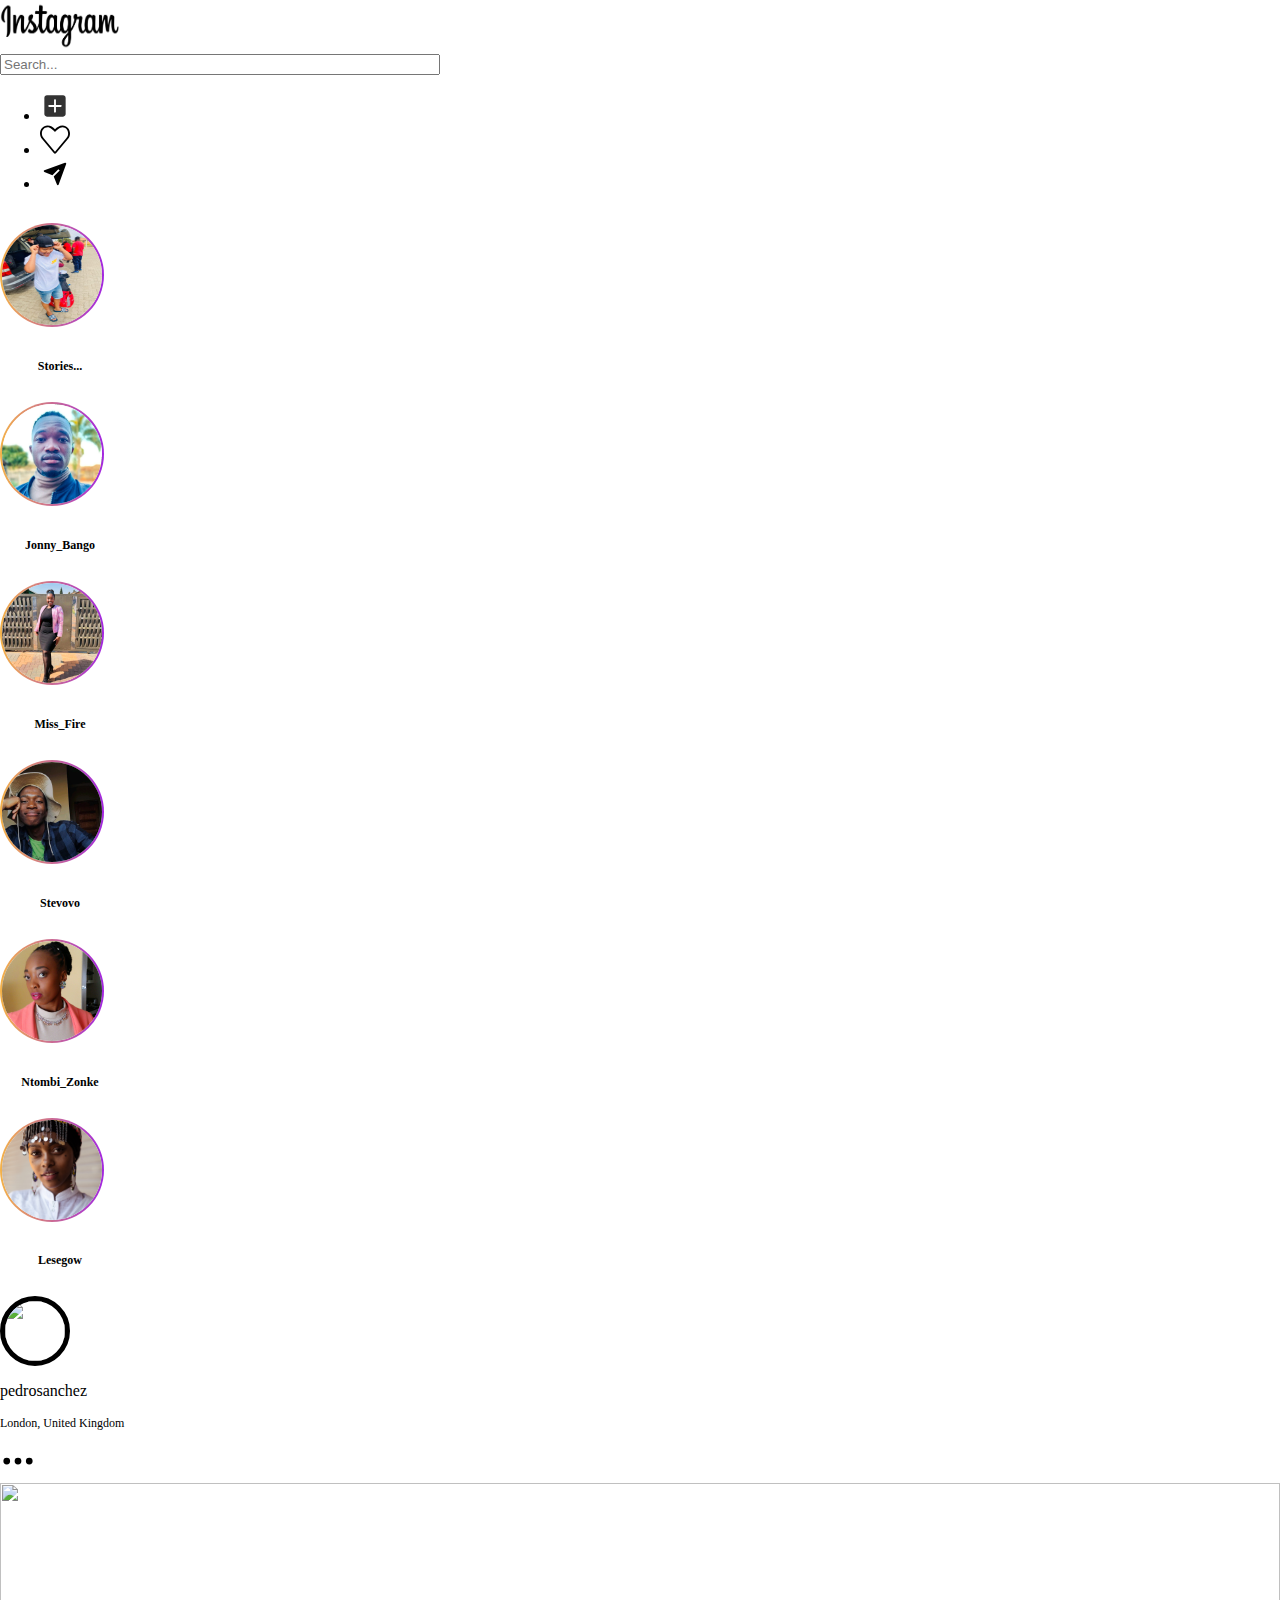
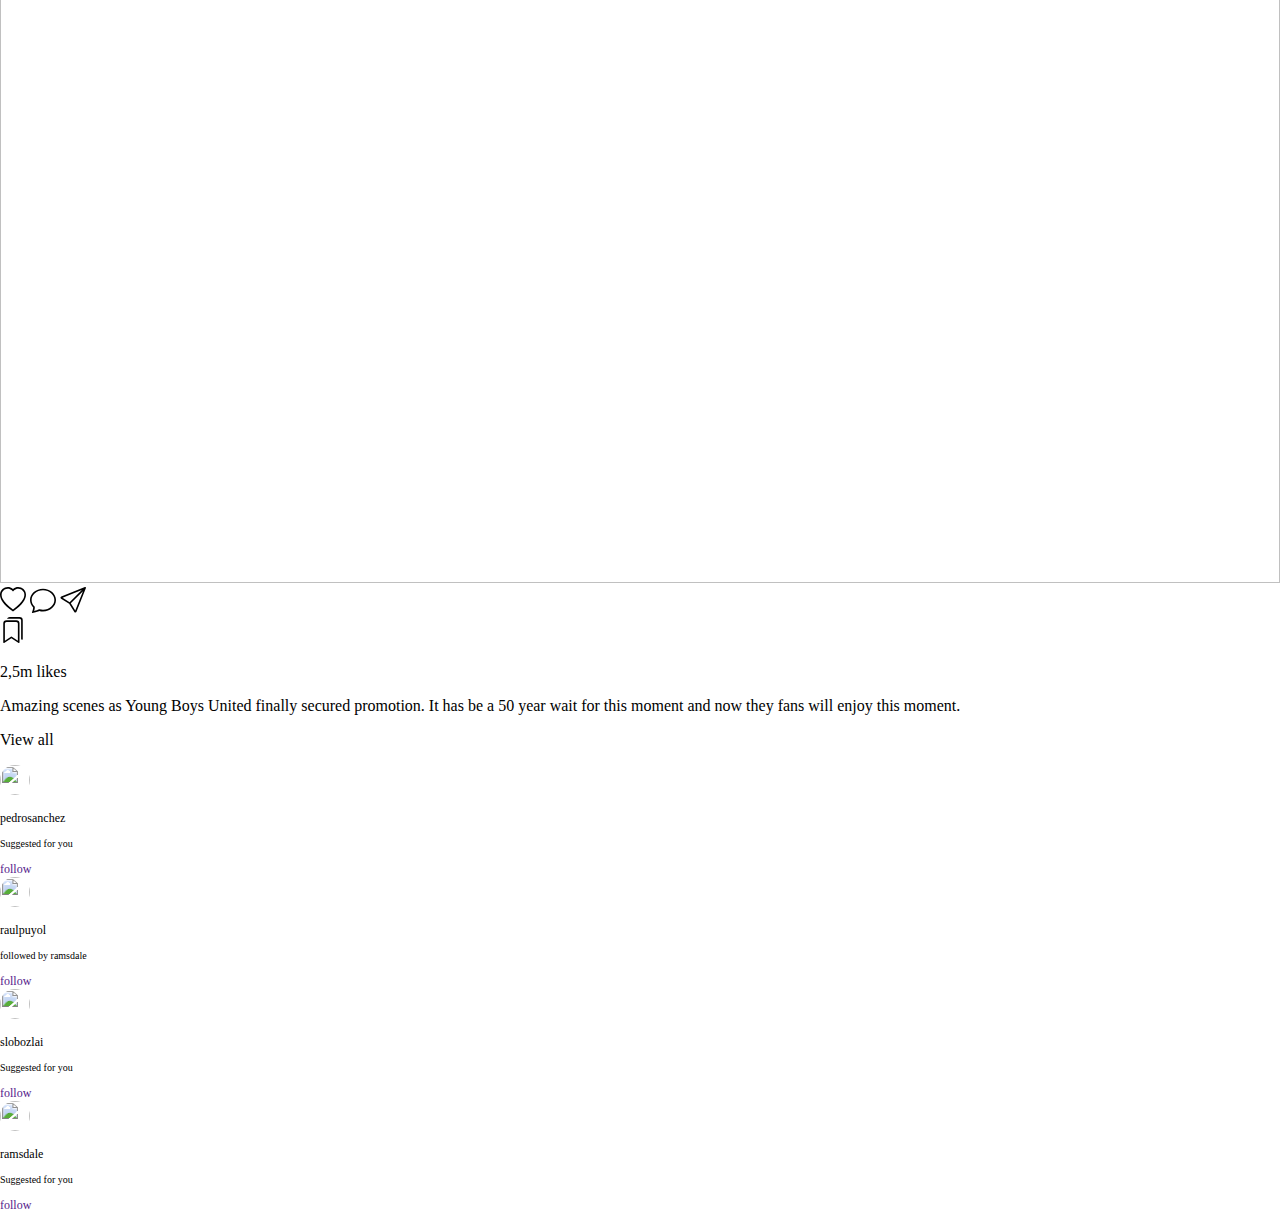
==== index.html @ f98a1abd "create border on mobile nav, pad top & bottom, decrease size from 45px to 30px" ====
<!DOCTYPE html>
<html lang="en">

<head>
    <meta charset="UTF-8">
    <meta name="viewport" content="width=device-width, initial-scale=1.0">
    <title>Instagram Clone | Clone</title>
    <link rel="stylesheet" href="/css/style.css">
    <!-- Bootstrap link -->
    <link href="https://cdn.jsdelivr.net/npm/bootstrap@5.3.2/dist/css/bootstrap.min.css" rel="stylesheet"
        integrity="sha384-T3c6CoIi6uLrA9TneNEoa7RxnatzjcDSCmG1MXxSR1GAsXEV/Dwwykc2MPK8M2HN" crossorigin="anonymous">

        <link rel="stylesheet" href="style.css">
</head>

<body>



<div class="container border-bottom">
    <div class="row">
        <div class="col-4">
            <img class="pt-3" src="/img/pngwing.com.png" width="120" height="50" alt="logo">
        </div>
        <div class="col-4 ">
            <div class="pt-3 search-on-nav-bar" style="margin-right: 10rem;"><input class="form-control bg-light " style="width: 27rem;" type="text" placeholder="Search..." ></div>
    
        </div>
        <div class="col-4">
            <ul class="d-flex flex-row list-unstyled pt-2 justify-content-end">
                <!-- <li class="p-3">
                    <svg fill="#000000" width="42px" height="42px" viewBox="-4.5 0 32 32" version="1.1" xmlns="http://www.w3.org/2000/svg"><g id="SVGRepo_bgCarrier" stroke-width="0"></g><g id="SVGRepo_tracerCarrier" stroke-linecap="round" stroke-linejoin="round"></g><g id="SVGRepo_iconCarrier"> <title>home</title> <path d="M19.469 12.594l3.625 3.313c0.438 0.406 0.313 0.719-0.281 0.719h-2.719v8.656c0 0.594-0.5 1.125-1.094 1.125h-4.719v-6.063c0-0.594-0.531-1.125-1.125-1.125h-2.969c-0.594 0-1.125 0.531-1.125 1.125v6.063h-4.719c-0.594 0-1.125-0.531-1.125-1.125v-8.656h-2.688c-0.594 0-0.719-0.313-0.281-0.719l10.594-9.625c0.438-0.406 1.188-0.406 1.656 0l2.406 2.156v-1.719c0-0.594 0.531-1.125 1.125-1.125h2.344c0.594 0 1.094 0.531 1.094 1.125v5.875z"></path> </g></svg>
                </li> -->
                <!-- <li class="p-3">
                    <svg width="42px" height="42px" viewBox="0 0 24 24" version="1.1" xmlns="http://www.w3.org/2000/svg" xmlns:xlink="http://www.w3.org/1999/xlink" fill="#000000"><g id="SVGRepo_bgCarrier" stroke-width="0"></g><g id="SVGRepo_tracerCarrier" stroke-linecap="round" stroke-linejoin="round"></g><g id="SVGRepo_iconCarrier"> <title>messanger</title> <desc>Created with sketchtool.</desc> <g id="brand" stroke="none" stroke-width="1" fill="none" fill-rule="evenodd"> <g id="messanger" fill="#000000"> <path d="M12.9419305,14.4132711 L10.3816186,11.7534625 L5.45094503,14.4802487 L10.8567589,8.74367787 L13.4170708,11.4034864 L18.3477192,8.67670029 L12.9419305,14.4132711 Z M11.8993321,2 C6.43210743,2 2,6.14444891 2,11.2568612 C2,14.1651845 3.43438829,16.7602069 5.67764614,18.457241 L5.67764614,22 L9.05594606,20.1261138 C9.95655399,20.3782306 10.911016,20.5137223 11.8993321,20.5137223 C17.366582,20.5137223 21.7986642,16.3692734 21.7986642,11.2568612 C21.7986642,6.14444891 17.366582,2 11.8993321,2 L11.8993321,2 Z" id="Shape"> </path> </g> </g> </g></svg>
                </li> -->
                <li class="p-2 ">
                    <svg width="30px" height="30px" viewBox="0 0 512 512" version="1.1" xml:space="preserve" xmlns="http://www.w3.org/2000/svg" xmlns:xlink="http://www.w3.org/1999/xlink" fill="#000000"><g id="SVGRepo_bgCarrier" stroke-width="0"></g><g id="SVGRepo_tracerCarrier" stroke-linecap="round" stroke-linejoin="round"></g><g id="SVGRepo_iconCarrier"> <style type="text/css"> .st0{fill:#333333;} .st1{fill:none;stroke:#333333;stroke-width:32;stroke-linecap:round;stroke-linejoin:round;stroke-miterlimit:10;} </style> <g id="Layer_1"></g> <g id="Layer_2"> <g> <path class="st0" d="M393.87,74.21H118.13c-24.25,0-43.91,19.66-43.91,43.91v275.74c0,24.25,19.66,43.91,43.91,43.91h275.74 c24.25,0,43.91-19.66,43.91-43.91V118.13C437.79,93.87,418.13,74.21,393.87,74.21z M354.04,272H272v82.04c0,8.84-7.16,16-16,16 s-16-7.16-16-16V272h-82.04c-8.84,0-16-7.16-16-16s7.16-16,16-16H240v-82.04c0-8.84,7.16-16,16-16s16,7.16,16,16V240h82.04 c8.84,0,16,7.16,16,16S362.88,272,354.04,272z"></path> </g> </g> </g></svg> 
                </li>
                <!-- <li class="p-3">
                    <svg fill="#000000" width="42px" height="42px" viewBox="0 0 20 20" xmlns="http://www.w3.org/2000/svg"><g id="SVGRepo_bgCarrier" stroke-width="0"></g><g id="SVGRepo_tracerCarrier" stroke-linecap="round" stroke-linejoin="round"></g><g id="SVGRepo_iconCarrier"><path d="M10 20a10 10 0 1 1 0-20 10 10 0 0 1 0 20zM7.88 7.88l-3.54 7.78 7.78-3.54 3.54-7.78-7.78 3.54zM10 11a1 1 0 1 1 0-2 1 1 0 0 1 0 2z"></path></g></svg>
                </li> -->
                <li class="p-2">
                    <svg width="30px" height="30px" viewBox="0 -0.5 32 32" version="1.1" xmlns="http://www.w3.org/2000/svg" xmlns:xlink="http://www.w3.org/1999/xlink" xmlns:sketch="http://www.bohemiancoding.com/sketch/ns" fill="#000000"><g id="SVGRepo_bgCarrier" stroke-width="0"></g><g id="SVGRepo_tracerCarrier" stroke-linecap="round" stroke-linejoin="round"></g><g id="SVGRepo_iconCarrier"> <title>heart-like</title> <desc>Created with Sketch Beta.</desc> <defs> </defs> <g id="Page-1" stroke="none" stroke-width="1" fill="none" fill-rule="evenodd" sketch:type="MSPage"> <g id="Icon-Set" sketch:type="MSLayerGroup" transform="translate(-100.000000, -880.000000)" fill="#000000"> <path d="M128,893.682 L116,908 L104,893.623 C102.565,891.629 102,890.282 102,888.438 C102,884.999 104.455,881.904 108,881.875 C110.916,881.851 114.222,884.829 116,887.074 C117.731,884.908 121.084,881.875 124,881.875 C127.451,881.875 130,884.999 130,888.438 C130,890.282 129.553,891.729 128,893.682 L128,893.682 Z M124,880 C120.667,880 118.145,881.956 116,884 C113.957,881.831 111.333,880 108,880 C103.306,880 100,884.036 100,888.438 C100,890.799 100.967,892.499 102.026,894.097 L114.459,909.003 C115.854,910.48 116.118,910.48 117.513,909.003 L129.974,894.097 C131.22,892.499 132,890.799 132,888.438 C132,884.036 128.694,880 124,880 L124,880 Z" id="heart-like" sketch:type="MSShapeGroup"> </path> </g> </g> </g></svg>    
                </li>
                <li class="p-2">
                    <svg fill="#000000" width="30px" height="30px" viewBox="0 0.10 32 32" id="icon" xmlns="http://www.w3.org/2000/svg"><g id="SVGRepo_bgCarrier" stroke-width="0"></g><g id="SVGRepo_tracerCarrier" stroke-linecap="round" stroke-linejoin="round"></g><g id="SVGRepo_iconCarrier"><defs><style>.cls-1{fill:none;}</style></defs><title>send--alt--filled</title><path d="M27.71,4.29a1,1,0,0,0-1.05-.23l-22,8a1,1,0,0,0,0,1.87l8.59,3.43L19.59,11,21,12.41l-6.37,6.37,3.44,8.59A1,1,0,0,0,19,28h0a1,1,0,0,0,.92-.66l8-22A1,1,0,0,0,27.71,4.29Z"></path><rect id="_Transparent_Rectangle_" data-name="<Transparent Rectangle>" class="cls-1" width="32" height="32"></rect></g></svg>
                </li>
            </ul>
            </div>
    </div>
</div>


    

    <div class="container" style="margin-top: 30px;">
        <div class="row">
            <!----Stories ------------------------------------------------------>
        
            <div class="col-lg-8">
                <div class="row mb-5 text-center">
                    <div class="col-1 text-center story-image-container story-one">
        
                        <img src="/img/shantie.jpeg" width="100" height="100"  alt="" class="fire"> <br>
                        <h6 class="pt-2 story-text"> 
                            Stories...
                        </h6>
                       
                    </div>
        
                    <div class="col-1 text-center story-image-container story-two">
                    
                        <img src="/img/jonny.jpeg" width="100" height="100" alt="" class="fire">
                        <h6 class="pt-2 story-text"> 
                            Jonny_Bango
                        </h6>
                    </div>
        
                    <div class="col-1 text-center story-image-container story-three">
                        
                        <img src="/img/miss fire.jpeg" width="100" height="100"  alt="" class="fire">
                        <h6 class="pt-2 story-text"> 
                            Miss_Fire
                        </h6>
        
                    </div>
        
                    <div class="col-1 text-center story-image-container story-four">
                        
                        <img src="/img/steve.jpeg" width="100" height="100"  alt="" class="fire">
                        <h6 class="pt-2 story-text"> 
                            Stevovo
                        </h6>
                    </div>
        
                    <div class="col-1 text-center story-image-container story-five">
                        
                        <img src="/img/ntombi.jpeg" width="100" height="100"  alt="" class="fire">
                        <h6 class="pt-2 story-text"> 
                            Ntombi_Zonke
                        </h6>
        
                    </div>
        
                    <div class="col-1 story-image-container text-center story-six">
                       
                        <img style="object-fit: cover;" src="/img/lesego.jpeg" width="100" height="100"  alt="" class="fire">
                        <h6 class="pt-2 story-text"> 
                            Lesegow
                        </p>
                     </div>
                </div>


                <div class="row">
                    <div class="col-lg-1 col-sm-2 col-2">
                        <img class="user-profile-picture" style="border-radius: 50%; border: 5px solid black; object-fit: contain;" width="60" height="60" src="https://images.pexels.com/photos/3041176/pexels-photo-3041176.jpeg?auto=compress&cs=tinysrgb&w=1600"  alt="">
                    </div>
                    <div class="col-lg-4 col-sm-4 col-8">
                        <p class="fw-bolder pt-2 pb-0 mb-0">pedrosanchez</p>
                        <p class="fw-lighter" style="font-size: 12px;">London, United Kingdom</p>
                    </div>
                    <div class="text-end col-lg-7 col-sm-7 col-2">
                        <svg xmlns="http://www.w3.org/2000/svg" width="36" height="36" fill="currentColor" class="bi bi-three-dots pt-3" viewBox="0 0 16 16">
                            <path d="M3 9.5a1.5 1.5 0 1 1 0-3 1.5 1.5 0 0 1 0 3zm5 0a1.5 1.5 0 1 1 0-3 1.5 1.5 0 0 1 0 3zm5 0a1.5 1.5 0 1 1 0-3 1.5 1.5 0 0 1 0 3z"/>
                          </svg>
                    </div>
                    
                </div>
                
                <div class="row mt-3">
                    <div class="col-lg-12">
                        <img style="width: 100%; height: 700px; object-fit: cover;" src="https://images.pexels.com/photos/3131405/pexels-photo-3131405.jpeg?auto=compress&cs=tinysrgb&w=1600" alt="">
                        <div class="row pt-3">
                            <div class="col-6">
                                <svg xmlns="http://www.w3.org/2000/svg" width="26" height="26" fill="currentColor" class="bi bi-heart" viewBox="0 0 16 16">
                                    <path d="m8 2.748-.717-.737C5.6.281 2.514.878 1.4 3.053c-.523 1.023-.641 2.5.314 4.385.92 1.815 2.834 3.989 6.286 6.357 3.452-2.368 5.365-4.542 6.286-6.357.955-1.886.838-3.362.314-4.385C13.486.878 10.4.28 8.717 2.01L8 2.748zM8 15C-7.333 4.868 3.279-3.04 7.824 1.143c.06.055.119.112.176.171a3.12 3.12 0 0 1 .176-.17C12.72-3.042 23.333 4.867 8 15z"/>
                                  </svg>
        
                                  <svg xmlns="http://www.w3.org/2000/svg" width="26" height="26" fill="currentColor" class="bi bi-chat " viewBox="0 0 16 16">
                                    <path d="M2.678 11.894a1 1 0 0 1 .287.801 10.97 10.97 0 0 1-.398 2c1.395-.323 2.247-.697 2.634-.893a1 1 0 0 1 .71-.074A8.06 8.06 0 0 0 8 14c3.996 0 7-2.807 7-6 0-3.192-3.004-6-7-6S1 4.808 1 8c0 1.468.617 2.83 1.678 3.894zm-.493 3.905a21.682 21.682 0 0 1-.713.129c-.2.032-.352-.176-.273-.362a9.68 9.68 0 0 0 .244-.637l.003-.01c.248-.72.45-1.548.524-2.319C.743 11.37 0 9.76 0 8c0-3.866 3.582-7 8-7s8 3.134 8 7-3.582 7-8 7a9.06 9.06 0 0 1-2.347-.306c-.52.263-1.639.742-3.468 1.105z"/>
                                  </svg>
        
                                  <svg xmlns="http://www.w3.org/2000/svg" width="26" height="26" fill="currentColor" class="bi bi-send" viewBox="0 0 16 16">
                                    <path d="M15.854.146a.5.5 0 0 1 .11.54l-5.819 14.547a.75.75 0 0 1-1.329.124l-3.178-4.995L.643 7.184a.75.75 0 0 1 .124-1.33L15.314.037a.5.5 0 0 1 .54.11ZM6.636 10.07l2.761 4.338L14.13 2.576 6.636 10.07Zm6.787-8.201L1.591 6.602l4.339 2.76 7.494-7.493Z"/>
                                  </svg>
                            </div>
                            <div class="col-6 text-end">
                                <svg xmlns="http://www.w3.org/2000/svg" width="26" height="26" fill="currentColor" class="bi bi-bookmarks" viewBox="0 0 16 16">
                                    <path d="M2 4a2 2 0 0 1 2-2h6a2 2 0 0 1 2 2v11.5a.5.5 0 0 1-.777.416L7 13.101l-4.223 2.815A.5.5 0 0 1 2 15.5V4zm2-1a1 1 0 0 0-1 1v10.566l3.723-2.482a.5.5 0 0 1 .554 0L11 14.566V4a1 1 0 0 0-1-1H4z"/>
                                    <path d="M4.268 1H12a1 1 0 0 1 1 1v11.768l.223.148A.5.5 0 0 0 14 13.5V2a2 2 0 0 0-2-2H6a2 2 0 0 0-1.732 1z"/>
                                  </svg>
                            </div>
                        </div>
        
                        <p class="fw-bolder pt-3">2,5m likes</p>
                        <p>Amazing scenes as Young Boys United finally secured promotion. It has be a 50 year wait for this moment and now they fans will enjoy this moment.</p>
                        <p class="fw-bolder">View all</p>
                    </div>
                    
                
                </div>
                
            </div>






            <div class="col-lg-4 suggested-for-you-content">
                <div class="row">
                    <div class="col-1 pt-1">
                        <img style="border-radius: 50%; object-fit: cover;" class="" width="30" height="30" src="https://images.pexels.com/photos/3041176/pexels-photo-3041176.jpeg?auto=compress&cs=tinysrgb&w=1600"  alt="">
                    </div>
                    <div class="col-3">
                        <p style="font-size: 12px;" class="pb-0 mb-0 fw-bolder">pedrosanchez</p>
                        <p style="font-size: 10px;">Suggested for you</p>
                    </div>
                    <div class="col-2 text-end">
                        <a class="sell-all-text" href="">follow</a>
                    </div>
                    
                </div>

                <div class="row">
                    <div class="col-1 pt-1">
                        <img style="border-radius: 50%; object-fit: cover;" class="" width="30" height="30" src="https://images.pexels.com/photos/5609026/pexels-photo-5609026.jpeg?auto=compress&cs=tinysrgb&w=1600"  alt="">
                    </div>
                    <div class="col-3">
                        <p style="font-size: 12px;" class="pb-0 mb-0 fw-bolder">raulpuyol</p>
                        <p style="font-size: 10px;">followed by ramsdale</p>
                    </div>
                    <div class="col-2 text-end">
                        <a class="sell-all-text" href="">follow</a>
                    </div>
                    
                </div>

                <div class="row">
                    <div class="col-1 pt-1">
                        <img style="border-radius: 50%; object-fit: cover;" class="" width="30" height="30" src="https://images.pexels.com/photos/5836965/pexels-photo-5836965.jpeg?auto=compress&cs=tinysrgb&w=1600"  alt="">
                    </div>
                    <div class="col-3">
                        <p style="font-size: 12px;" class="pb-0 mb-0 fw-bolder">slobozlai</p>
                        <p style="font-size: 10px;">Suggested for you</p>
                    </div>
                    <div class="col-2 text-end">
                        <a class="sell-all-text" href="">follow</a>
                    </div>
                    
                </div>

                <div class="row">
                    <div class="col-1 pt-1">
                        <img style="border-radius: 50%; object-fit: cover;" class="" width="30" height="30" src="https://images.pexels.com/photos/6078297/pexels-photo-6078297.jpeg?auto=compress&cs=tinysrgb&w=1600"  alt="">
                    </div>
                    <div class="col-3">
                        <p style="font-size: 12px;" class="pb-0 mb-0 fw-bolder">ramsdale</p>
                        <p style="font-size: 10px;">Suggested for you</p>
                    </div>
                    <div class="col-2 text-end">
                        <a class="sell-all-text" href="">follow</a>
                    </div>
                    
                </div>
            </div>

        </div>
    </div>


  
  

    <div class="container-fluid navigation-for-mobile border-top">
        <div class="row text-center pt-3 pb-2">
            <div class="col">
                <a href="#"><svg fill="#000000" width="30px" height="30px" viewBox="-4.5 0 32 32" version="1.1" xmlns="http://www.w3.org/2000/svg"><g id="SVGRepo_bgCarrier" stroke-width="0"></g><g id="SVGRepo_tracerCarrier" stroke-linecap="round" stroke-linejoin="round"></g><g id="SVGRepo_iconCarrier"> <title>home</title> <path d="M19.469 12.594l3.625 3.313c0.438 0.406 0.313 0.719-0.281 0.719h-2.719v8.656c0 0.594-0.5 1.125-1.094 1.125h-4.719v-6.063c0-0.594-0.531-1.125-1.125-1.125h-2.969c-0.594 0-1.125 0.531-1.125 1.125v6.063h-4.719c-0.594 0-1.125-0.531-1.125-1.125v-8.656h-2.688c-0.594 0-0.719-0.313-0.281-0.719l10.594-9.625c0.438-0.406 1.188-0.406 1.656 0l2.406 2.156v-1.719c0-0.594 0.531-1.125 1.125-1.125h2.344c0.594 0 1.094 0.531 1.094 1.125v5.875z"></path> </g></svg></a>
            </div>
            <div class="col">
                <a href="#"><svg fill="#000000" width="30px" height="30px" viewBox="0 0 32 32" xmlns="http://www.w3.org/2000/svg"><g id="SVGRepo_bgCarrier" stroke-width="0"></g><g id="SVGRepo_tracerCarrier" stroke-linecap="round" stroke-linejoin="round"></g><g id="SVGRepo_iconCarrier"><path d="M27 24.57l-5.647-5.648a8.895 8.895 0 0 0 1.522-4.984C22.875 9.01 18.867 5 13.938 5 9.01 5 5 9.01 5 13.938c0 4.929 4.01 8.938 8.938 8.938a8.887 8.887 0 0 0 4.984-1.522L24.568 27 27 24.57zm-13.062-4.445a6.194 6.194 0 0 1-6.188-6.188 6.195 6.195 0 0 1 6.188-6.188 6.195 6.195 0 0 1 6.188 6.188 6.195 6.195 0 0 1-6.188 6.188z"></path></g></svg></a>
            </div>
            <div class="col">
                <a href="#"><svg width="30px" height="30px" viewBox="0 0 24 24" fill="none" xmlns="http://www.w3.org/2000/svg"><g id="SVGRepo_bgCarrier" stroke-width="0"></g><g id="SVGRepo_tracerCarrier" stroke-linecap="round" stroke-linejoin="round"></g><g id="SVGRepo_iconCarrier"> <path d="M16.19 2H7.81C4.17 2 2 4.17 2 7.81V16.18C2 19.83 4.17 22 7.81 22H16.18C19.82 22 21.99 19.83 21.99 16.19V7.81C22 4.17 19.83 2 16.19 2ZM18 12.75H12.75V18C12.75 18.41 12.41 18.75 12 18.75C11.59 18.75 11.25 18.41 11.25 18V12.75H6C5.59 12.75 5.25 12.41 5.25 12C5.25 11.59 5.59 11.25 6 11.25H11.25V6C11.25 5.59 11.59 5.25 12 5.25C12.41 5.25 12.75 5.59 12.75 6V11.25H18C18.41 11.25 18.75 11.59 18.75 12C18.75 12.41 18.41 12.75 18 12.75Z" fill="#292D32"></path> </g></svg></a>
            </div>
            <div class="col">
                <a href="#"><svg width="30px" height="30px" viewBox="0 0 24 24" fill="none" xmlns="http://www.w3.org/2000/svg"><g id="SVGRepo_bgCarrier" stroke-width="0"></g><g id="SVGRepo_tracerCarrier" stroke-linecap="round" stroke-linejoin="round"></g><g id="SVGRepo_iconCarrier"> <path d="M14.7295 2H9.26953V6.36H14.7295V2Z" fill="#292D32"></path> <path d="M16.2305 2V6.36H21.8705C21.3605 3.61 19.3305 2.01 16.2305 2Z" fill="#292D32"></path> <path d="M2 7.85938V16.1894C2 19.8294 4.17 21.9994 7.81 21.9994H16.19C19.83 21.9994 22 19.8294 22 16.1894V7.85938H2ZM14.44 16.1794L12.36 17.3794C11.92 17.6294 11.49 17.7594 11.09 17.7594C10.79 17.7594 10.52 17.6894 10.27 17.5494C9.69 17.2194 9.37 16.5394 9.37 15.6594V13.2594C9.37 12.3794 9.69 11.6994 10.27 11.3694C10.85 11.0294 11.59 11.0894 12.36 11.5394L14.44 12.7394C15.21 13.1794 15.63 13.7994 15.63 14.4694C15.63 15.1394 15.2 15.7294 14.44 16.1794Z" fill="#292D32"></path> <path d="M7.76891 2C4.66891 2.01 2.63891 3.61 2.12891 6.36H7.76891V2Z" fill="#292D32"></path> </g></svg></a>
                </div>
            <div class="col">
                <a href="#"><svg width="30px" height="30px" viewBox="0 0 24 24" fill="none" xmlns="http://www.w3.org/2000/svg"><g id="SVGRepo_bgCarrier" stroke-width="0"></g><g id="SVGRepo_tracerCarrier" stroke-linecap="round" stroke-linejoin="round"></g><g id="SVGRepo_iconCarrier"> <path d="M22 12C22 6.49 17.51 2 12 2C6.49 2 2 6.49 2 12C2 14.9 3.25 17.51 5.23 19.34C5.23 19.35 5.23 19.35 5.22 19.36C5.32 19.46 5.44 19.54 5.54 19.63C5.6 19.68 5.65 19.73 5.71 19.77C5.89 19.92 6.09 20.06 6.28 20.2C6.35 20.25 6.41 20.29 6.48 20.34C6.67 20.47 6.87 20.59 7.08 20.7C7.15 20.74 7.23 20.79 7.3 20.83C7.5 20.94 7.71 21.04 7.93 21.13C8.01 21.17 8.09 21.21 8.17 21.24C8.39 21.33 8.61 21.41 8.83 21.48C8.91 21.51 8.99 21.54 9.07 21.56C9.31 21.63 9.55 21.69 9.79 21.75C9.86 21.77 9.93 21.79 10.01 21.8C10.29 21.86 10.57 21.9 10.86 21.93C10.9 21.93 10.94 21.94 10.98 21.95C11.32 21.98 11.66 22 12 22C12.34 22 12.68 21.98 13.01 21.95C13.05 21.95 13.09 21.94 13.13 21.93C13.42 21.9 13.7 21.86 13.98 21.8C14.05 21.79 14.12 21.76 14.2 21.75C14.44 21.69 14.69 21.64 14.92 21.56C15 21.53 15.08 21.5 15.16 21.48C15.38 21.4 15.61 21.33 15.82 21.24C15.9 21.21 15.98 21.17 16.06 21.13C16.27 21.04 16.48 20.94 16.69 20.83C16.77 20.79 16.84 20.74 16.91 20.7C17.11 20.58 17.31 20.47 17.51 20.34C17.58 20.3 17.64 20.25 17.71 20.2C17.91 20.06 18.1 19.92 18.28 19.77C18.34 19.72 18.39 19.67 18.45 19.63C18.56 19.54 18.67 19.45 18.77 19.36C18.77 19.35 18.77 19.35 18.76 19.34C20.75 17.51 22 14.9 22 12ZM16.94 16.97C14.23 15.15 9.79 15.15 7.06 16.97C6.62 17.26 6.26 17.6 5.96 17.97C4.44 16.43 3.5 14.32 3.5 12C3.5 7.31 7.31 3.5 12 3.5C16.69 3.5 20.5 7.31 20.5 12C20.5 14.32 19.56 16.43 18.04 17.97C17.75 17.6 17.38 17.26 16.94 16.97Z" fill="#292D32"></path> <path d="M12 6.92969C9.93 6.92969 8.25 8.60969 8.25 10.6797C8.25 12.7097 9.84 14.3597 11.95 14.4197C11.98 14.4197 12.02 14.4197 12.04 14.4197C12.06 14.4197 12.09 14.4197 12.11 14.4197C12.12 14.4197 12.13 14.4197 12.13 14.4197C14.15 14.3497 15.74 12.7097 15.75 10.6797C15.75 8.60969 14.07 6.92969 12 6.92969Z" fill="#292D32"></path> </g></svg></a>
            </div>
        </div>
    </div>








   
<footer>
    <div>
     </div>
</footer>



<style>
    .sell-all-text {
        font-size: 12px;
        text-align: center;
    }

    @media screen and (max-width: 600px) {
  .fire {
    width: 100px;
    height: 100px;
    border: 2px solid transparent ;
    object-fit: cover;
  }
    }
  @media screen and (max-width: 600px) {
  .story-text {
    font-size: 10px;
    font-weight: lighter;
    text-align: center;
  }
}

  @media screen and (max-width: 600px) {
  .story-image-container {
    width: 120px;
  }
  }
  
  @media screen and (min-width: 610px) {
  .story-image-container {
    width: 120px;
  }
}

@media screen and (min-width: 610px) {
  .story-text {
    font-size: 12px;
    text-align: center;
  }
}

@media screen and (max-width: 540px) {
    .user-profile-picture {
        width: 50px;
        height: 50px;
        
    }
}


@media screen and (max-width: 600px) {
  .suggested-for-you-content {
    display: none;
  }
}

@media screen and (max-width: 600px) {
  .story-four, .story-five, .story-six {
    display: none;
  }
}



@media screen and (max-width: 600px) {
  .search-on-nav-bar {
    display: none;
  }
}

@media  screen and (min-width: 610px) {
    .navigation-for-mobile {
        display: none;
    }
}

</style>
</body>

</html>
---- css/style.css ----
html, body {
    margin: 0;
    padding: 0;
}


a {
    text-decoration: none !important;
}

a:hover {
    color: lightgray !important;

}


.profilelogo .logo{
    width: 240px;
    height: 240px;
    border-radius: 200px;
    border: 10px solid rgb(214, 41, 118);
    background: url(/img/ashanti.jpeg) lightgray 50% / cover no-repeat;
    margin-left: 108px;  
}

.profilelogo .title h1{
    color: #000;

font-family: Poppins;
font-size: 36px;
font-style: normal;
font-weight: 550;
line-height: normal;
}

.history .story1{
    width: 120px;
    height: 119.073px;
    border-radius: 200px;
    border: 10px solid #D9D9D9;
   
    margin-left: 108px;  
}

@media only screen and (max-width:800px) {
    /* For tablets: */
    .main {
      width: 80%;
      padding: 0;
    }
    .right {
      width: 100%;
    }
  }
  @media only screen and (max-width:500px) {
    /* For mobile phones: */
    .menu, .main, .right {
      width: 100%;
    }
  }
---- style.css ----
.fire{

    background: linear-gradient(white, white) padding-box,
linear-gradient(to right, #f4b248, rgb(162, 38, 224)) border-box;
border-radius: 50%;
border: 2px solid transparent;
/* margin-left: 10px; */
}
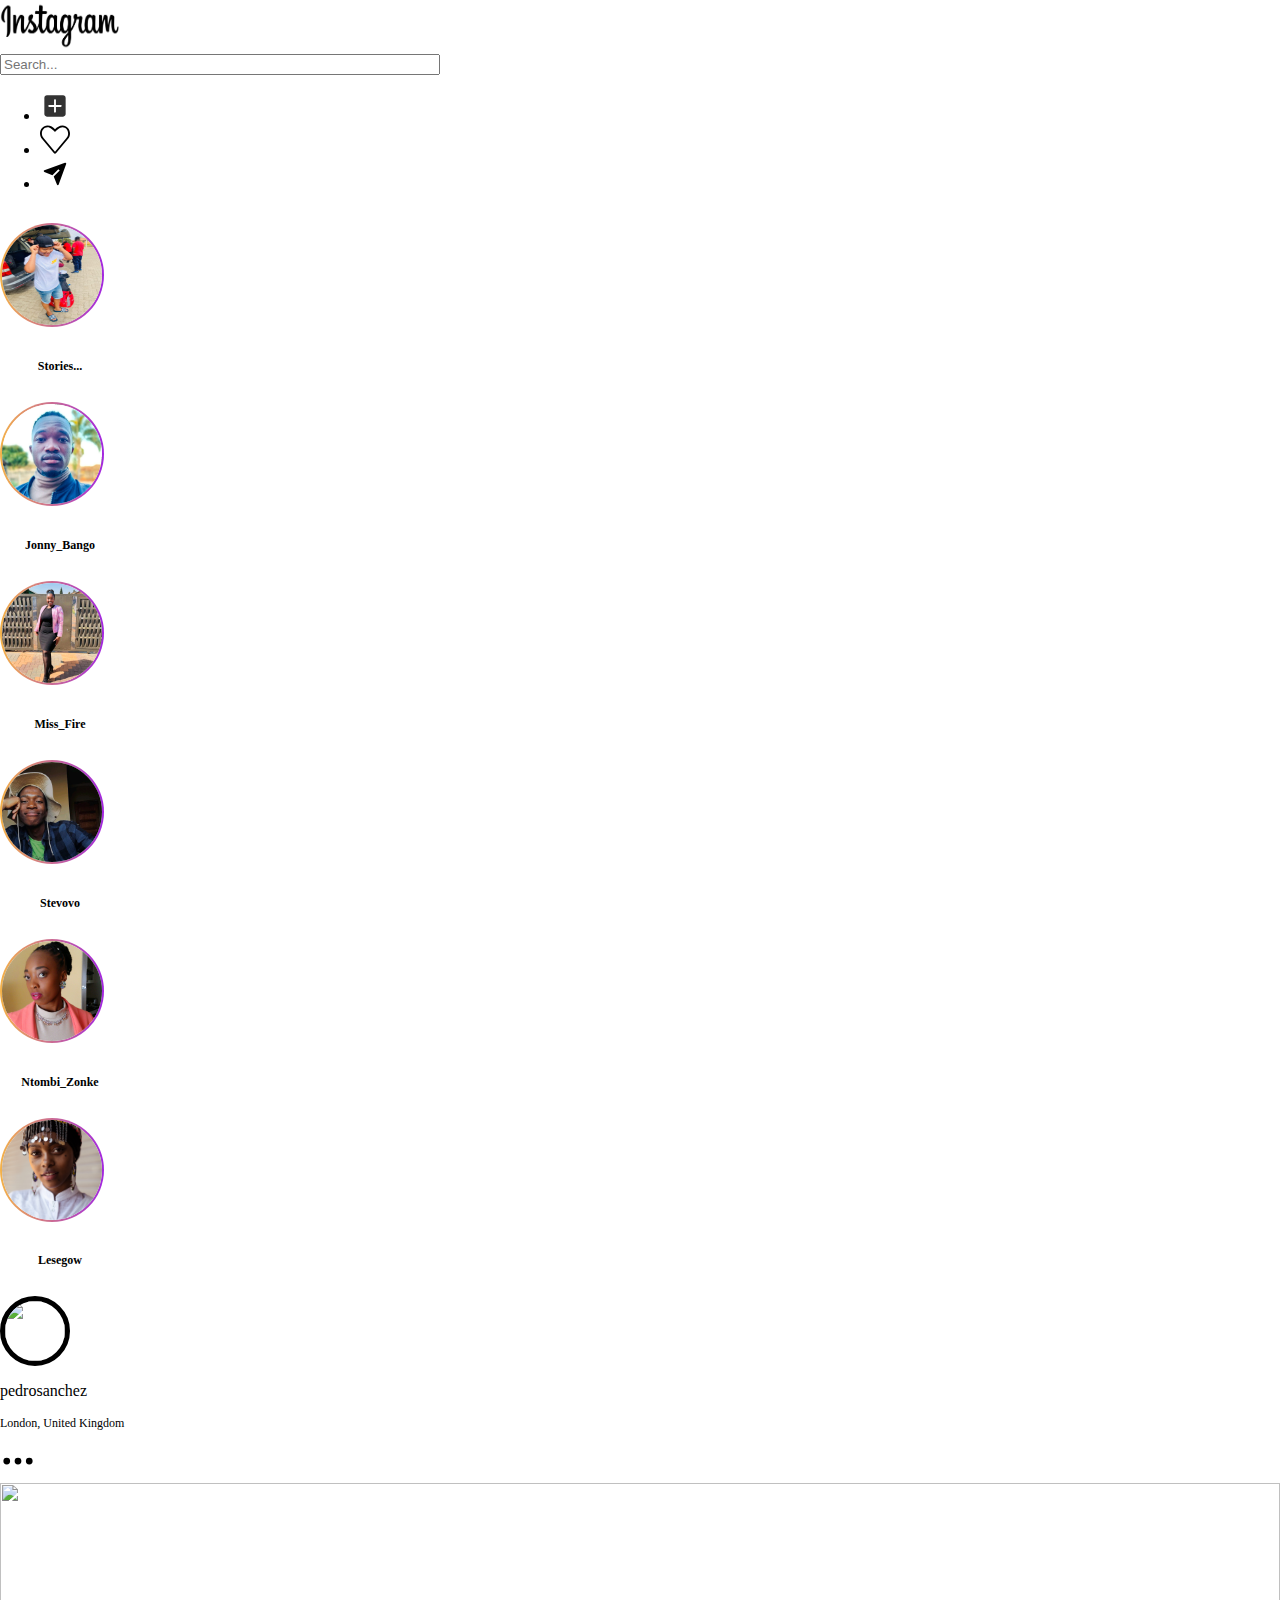
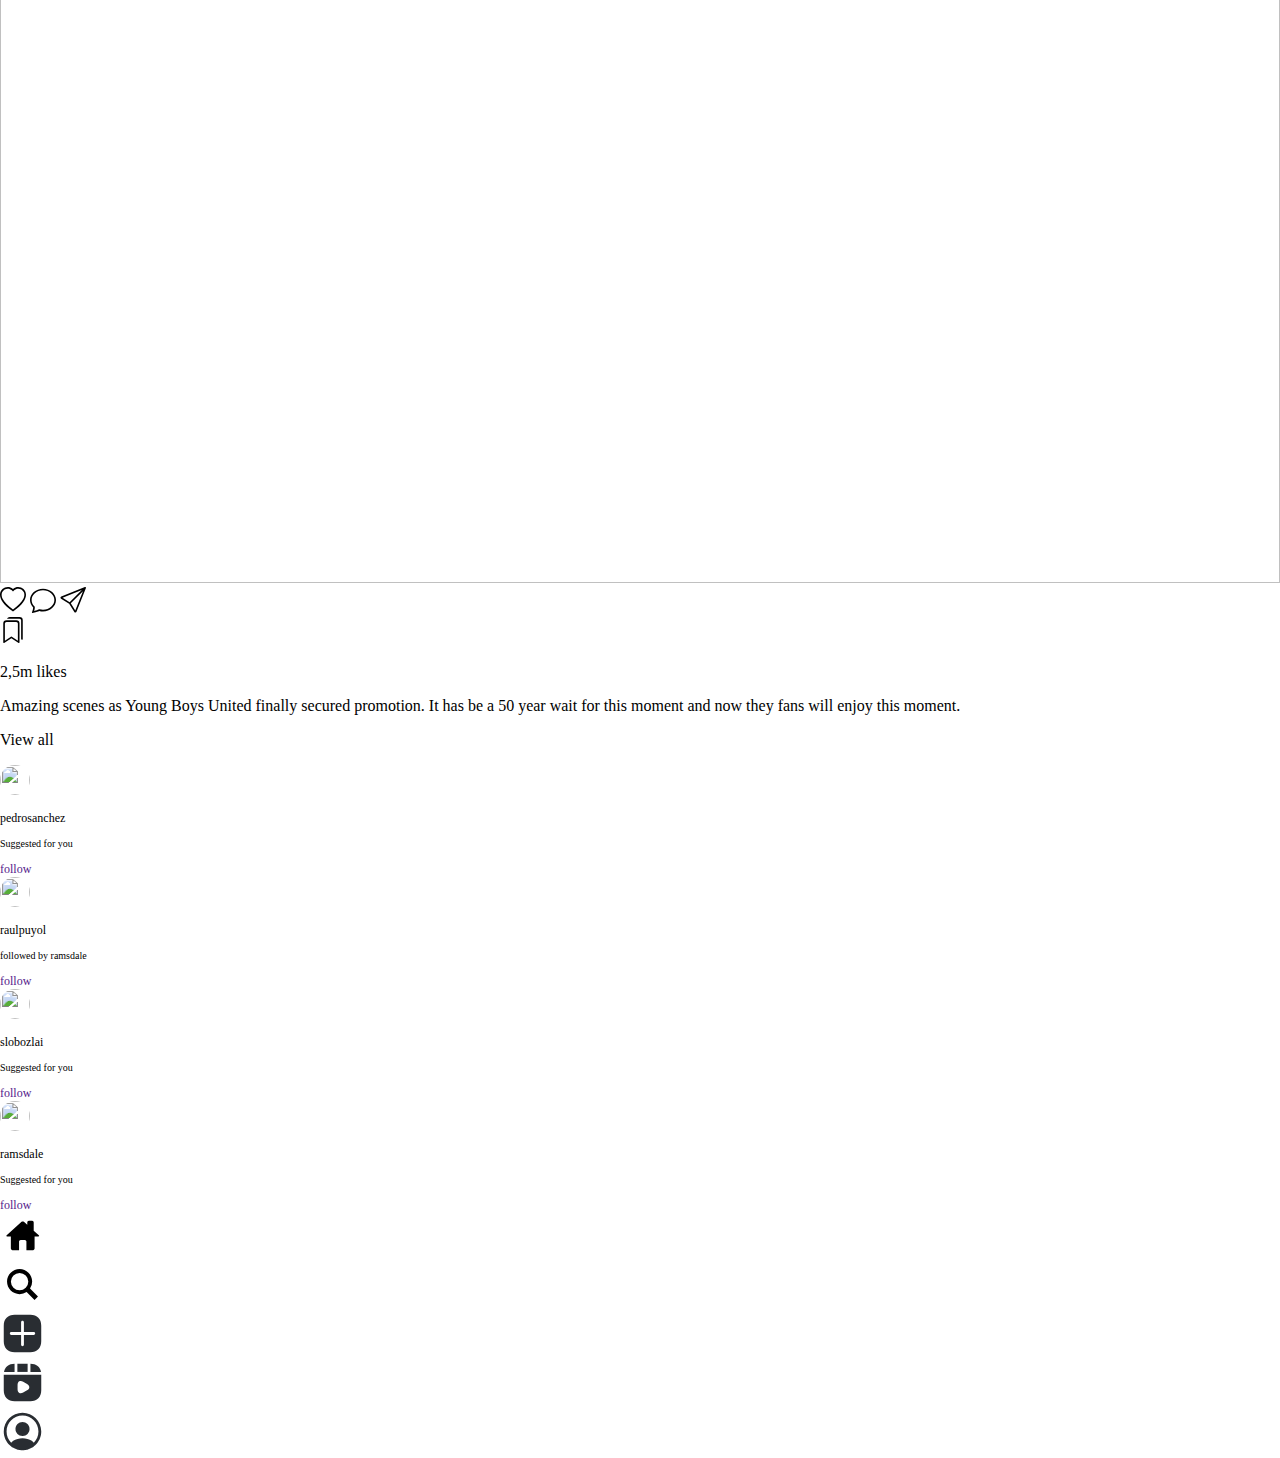
==== commit 3dca88ea: "increase cols on suggestion box" ====
--- a/index.html
+++ b/index.html
@@ -174,11 +174,11 @@
                     <div class="col-1 pt-1">
                         <img style="border-radius: 50%; object-fit: cover;" class="" width="30" height="30" src="https://images.pexels.com/photos/3041176/pexels-photo-3041176.jpeg?auto=compress&cs=tinysrgb&w=1600"  alt="">
                     </div>
-                    <div class="col-3">
+                    <div class="col-8">
                         <p style="font-size: 12px;" class="pb-0 mb-0 fw-bolder">pedrosanchez</p>
                         <p style="font-size: 10px;">Suggested for you</p>
                     </div>
-                    <div class="col-2 text-end">
+                    <div class="col-3 text-end">
                         <a class="sell-all-text" href="">follow</a>
                     </div>
                     
@@ -188,11 +188,11 @@
                     <div class="col-1 pt-1">
                         <img style="border-radius: 50%; object-fit: cover;" class="" width="30" height="30" src="https://images.pexels.com/photos/5609026/pexels-photo-5609026.jpeg?auto=compress&cs=tinysrgb&w=1600"  alt="">
                     </div>
-                    <div class="col-3">
+                    <div class="col-8">
                         <p style="font-size: 12px;" class="pb-0 mb-0 fw-bolder">raulpuyol</p>
                         <p style="font-size: 10px;">followed by ramsdale</p>
                     </div>
-                    <div class="col-2 text-end">
+                    <div class="col-3 text-end">
                         <a class="sell-all-text" href="">follow</a>
                     </div>
                     
@@ -202,11 +202,11 @@
                     <div class="col-1 pt-1">
                         <img style="border-radius: 50%; object-fit: cover;" class="" width="30" height="30" src="https://images.pexels.com/photos/5836965/pexels-photo-5836965.jpeg?auto=compress&cs=tinysrgb&w=1600"  alt="">
                     </div>
-                    <div class="col-3">
+                    <div class="col-8">
                         <p style="font-size: 12px;" class="pb-0 mb-0 fw-bolder">slobozlai</p>
                         <p style="font-size: 10px;">Suggested for you</p>
                     </div>
-                    <div class="col-2 text-end">
+                    <div class="col-3 text-end">
                         <a class="sell-all-text" href="">follow</a>
                     </div>
                     
@@ -216,11 +216,11 @@
                     <div class="col-1 pt-1">
                         <img style="border-radius: 50%; object-fit: cover;" class="" width="30" height="30" src="https://images.pexels.com/photos/6078297/pexels-photo-6078297.jpeg?auto=compress&cs=tinysrgb&w=1600"  alt="">
                     </div>
-                    <div class="col-3">
+                    <div class="col-8">
                         <p style="font-size: 12px;" class="pb-0 mb-0 fw-bolder">ramsdale</p>
                         <p style="font-size: 10px;">Suggested for you</p>
                     </div>
-                    <div class="col-2 text-end">
+                    <div class="col-3 text-end">
                         <a class="sell-all-text" href="">follow</a>
                     </div>
                     
@@ -234,22 +234,22 @@
   
   
 
-    <div class="container-fluid navigation-for-mobile border-top">
-        <div class="row text-center pt-3 pb-2">
-            <div class="col">
-                <a href="#"><svg fill="#000000" width="30px" height="30px" viewBox="-4.5 0 32 32" version="1.1" xmlns="http://www.w3.org/2000/svg"><g id="SVGRepo_bgCarrier" stroke-width="0"></g><g id="SVGRepo_tracerCarrier" stroke-linecap="round" stroke-linejoin="round"></g><g id="SVGRepo_iconCarrier"> <title>home</title> <path d="M19.469 12.594l3.625 3.313c0.438 0.406 0.313 0.719-0.281 0.719h-2.719v8.656c0 0.594-0.5 1.125-1.094 1.125h-4.719v-6.063c0-0.594-0.531-1.125-1.125-1.125h-2.969c-0.594 0-1.125 0.531-1.125 1.125v6.063h-4.719c-0.594 0-1.125-0.531-1.125-1.125v-8.656h-2.688c-0.594 0-0.719-0.313-0.281-0.719l10.594-9.625c0.438-0.406 1.188-0.406 1.656 0l2.406 2.156v-1.719c0-0.594 0.531-1.125 1.125-1.125h2.344c0.594 0 1.094 0.531 1.094 1.125v5.875z"></path> </g></svg></a>
-            </div>
-            <div class="col">
-                <a href="#"><svg fill="#000000" width="30px" height="30px" viewBox="0 0 32 32" xmlns="http://www.w3.org/2000/svg"><g id="SVGRepo_bgCarrier" stroke-width="0"></g><g id="SVGRepo_tracerCarrier" stroke-linecap="round" stroke-linejoin="round"></g><g id="SVGRepo_iconCarrier"><path d="M27 24.57l-5.647-5.648a8.895 8.895 0 0 0 1.522-4.984C22.875 9.01 18.867 5 13.938 5 9.01 5 5 9.01 5 13.938c0 4.929 4.01 8.938 8.938 8.938a8.887 8.887 0 0 0 4.984-1.522L24.568 27 27 24.57zm-13.062-4.445a6.194 6.194 0 0 1-6.188-6.188 6.195 6.195 0 0 1 6.188-6.188 6.195 6.195 0 0 1 6.188 6.188 6.195 6.195 0 0 1-6.188 6.188z"></path></g></svg></a>
-            </div>
-            <div class="col">
-                <a href="#"><svg width="30px" height="30px" viewBox="0 0 24 24" fill="none" xmlns="http://www.w3.org/2000/svg"><g id="SVGRepo_bgCarrier" stroke-width="0"></g><g id="SVGRepo_tracerCarrier" stroke-linecap="round" stroke-linejoin="round"></g><g id="SVGRepo_iconCarrier"> <path d="M16.19 2H7.81C4.17 2 2 4.17 2 7.81V16.18C2 19.83 4.17 22 7.81 22H16.18C19.82 22 21.99 19.83 21.99 16.19V7.81C22 4.17 19.83 2 16.19 2ZM18 12.75H12.75V18C12.75 18.41 12.41 18.75 12 18.75C11.59 18.75 11.25 18.41 11.25 18V12.75H6C5.59 12.75 5.25 12.41 5.25 12C5.25 11.59 5.59 11.25 6 11.25H11.25V6C11.25 5.59 11.59 5.25 12 5.25C12.41 5.25 12.75 5.59 12.75 6V11.25H18C18.41 11.25 18.75 11.59 18.75 12C18.75 12.41 18.41 12.75 18 12.75Z" fill="#292D32"></path> </g></svg></a>
-            </div>
-            <div class="col">
-                <a href="#"><svg width="30px" height="30px" viewBox="0 0 24 24" fill="none" xmlns="http://www.w3.org/2000/svg"><g id="SVGRepo_bgCarrier" stroke-width="0"></g><g id="SVGRepo_tracerCarrier" stroke-linecap="round" stroke-linejoin="round"></g><g id="SVGRepo_iconCarrier"> <path d="M14.7295 2H9.26953V6.36H14.7295V2Z" fill="#292D32"></path> <path d="M16.2305 2V6.36H21.8705C21.3605 3.61 19.3305 2.01 16.2305 2Z" fill="#292D32"></path> <path d="M2 7.85938V16.1894C2 19.8294 4.17 21.9994 7.81 21.9994H16.19C19.83 21.9994 22 19.8294 22 16.1894V7.85938H2ZM14.44 16.1794L12.36 17.3794C11.92 17.6294 11.49 17.7594 11.09 17.7594C10.79 17.7594 10.52 17.6894 10.27 17.5494C9.69 17.2194 9.37 16.5394 9.37 15.6594V13.2594C9.37 12.3794 9.69 11.6994 10.27 11.3694C10.85 11.0294 11.59 11.0894 12.36 11.5394L14.44 12.7394C15.21 13.1794 15.63 13.7994 15.63 14.4694C15.63 15.1394 15.2 15.7294 14.44 16.1794Z" fill="#292D32"></path> <path d="M7.76891 2C4.66891 2.01 2.63891 3.61 2.12891 6.36H7.76891V2Z" fill="#292D32"></path> </g></svg></a>
-                </div>
-            <div class="col">
-                <a href="#"><svg width="30px" height="30px" viewBox="0 0 24 24" fill="none" xmlns="http://www.w3.org/2000/svg"><g id="SVGRepo_bgCarrier" stroke-width="0"></g><g id="SVGRepo_tracerCarrier" stroke-linecap="round" stroke-linejoin="round"></g><g id="SVGRepo_iconCarrier"> <path d="M22 12C22 6.49 17.51 2 12 2C6.49 2 2 6.49 2 12C2 14.9 3.25 17.51 5.23 19.34C5.23 19.35 5.23 19.35 5.22 19.36C5.32 19.46 5.44 19.54 5.54 19.63C5.6 19.68 5.65 19.73 5.71 19.77C5.89 19.92 6.09 20.06 6.28 20.2C6.35 20.25 6.41 20.29 6.48 20.34C6.67 20.47 6.87 20.59 7.08 20.7C7.15 20.74 7.23 20.79 7.3 20.83C7.5 20.94 7.71 21.04 7.93 21.13C8.01 21.17 8.09 21.21 8.17 21.24C8.39 21.33 8.61 21.41 8.83 21.48C8.91 21.51 8.99 21.54 9.07 21.56C9.31 21.63 9.55 21.69 9.79 21.75C9.86 21.77 9.93 21.79 10.01 21.8C10.29 21.86 10.57 21.9 10.86 21.93C10.9 21.93 10.94 21.94 10.98 21.95C11.32 21.98 11.66 22 12 22C12.34 22 12.68 21.98 13.01 21.95C13.05 21.95 13.09 21.94 13.13 21.93C13.42 21.9 13.7 21.86 13.98 21.8C14.05 21.79 14.12 21.76 14.2 21.75C14.44 21.69 14.69 21.64 14.92 21.56C15 21.53 15.08 21.5 15.16 21.48C15.38 21.4 15.61 21.33 15.82 21.24C15.9 21.21 15.98 21.17 16.06 21.13C16.27 21.04 16.48 20.94 16.69 20.83C16.77 20.79 16.84 20.74 16.91 20.7C17.11 20.58 17.31 20.47 17.51 20.34C17.58 20.3 17.64 20.25 17.71 20.2C17.91 20.06 18.1 19.92 18.28 19.77C18.34 19.72 18.39 19.67 18.45 19.63C18.56 19.54 18.67 19.45 18.77 19.36C18.77 19.35 18.77 19.35 18.76 19.34C20.75 17.51 22 14.9 22 12ZM16.94 16.97C14.23 15.15 9.79 15.15 7.06 16.97C6.62 17.26 6.26 17.6 5.96 17.97C4.44 16.43 3.5 14.32 3.5 12C3.5 7.31 7.31 3.5 12 3.5C16.69 3.5 20.5 7.31 20.5 12C20.5 14.32 19.56 16.43 18.04 17.97C17.75 17.6 17.38 17.26 16.94 16.97Z" fill="#292D32"></path> <path d="M12 6.92969C9.93 6.92969 8.25 8.60969 8.25 10.6797C8.25 12.7097 9.84 14.3597 11.95 14.4197C11.98 14.4197 12.02 14.4197 12.04 14.4197C12.06 14.4197 12.09 14.4197 12.11 14.4197C12.12 14.4197 12.13 14.4197 12.13 14.4197C14.15 14.3497 15.74 12.7097 15.75 10.6797C15.75 8.60969 14.07 6.92969 12 6.92969Z" fill="#292D32"></path> </g></svg></a>
+    <div class="container-fluid">
+        <div class="row text-center">
+            <div class="col">
+                <a href="#"><svg fill="#000000" width="45px" height="45px" viewBox="-4.5 0 32 32" version="1.1" xmlns="http://www.w3.org/2000/svg"><g id="SVGRepo_bgCarrier" stroke-width="0"></g><g id="SVGRepo_tracerCarrier" stroke-linecap="round" stroke-linejoin="round"></g><g id="SVGRepo_iconCarrier"> <title>home</title> <path d="M19.469 12.594l3.625 3.313c0.438 0.406 0.313 0.719-0.281 0.719h-2.719v8.656c0 0.594-0.5 1.125-1.094 1.125h-4.719v-6.063c0-0.594-0.531-1.125-1.125-1.125h-2.969c-0.594 0-1.125 0.531-1.125 1.125v6.063h-4.719c-0.594 0-1.125-0.531-1.125-1.125v-8.656h-2.688c-0.594 0-0.719-0.313-0.281-0.719l10.594-9.625c0.438-0.406 1.188-0.406 1.656 0l2.406 2.156v-1.719c0-0.594 0.531-1.125 1.125-1.125h2.344c0.594 0 1.094 0.531 1.094 1.125v5.875z"></path> </g></svg></a>
+            </div>
+            <div class="col">
+                <a href="#"><svg fill="#000000" width="45px" height="45px" viewBox="0 0 32 32" xmlns="http://www.w3.org/2000/svg"><g id="SVGRepo_bgCarrier" stroke-width="0"></g><g id="SVGRepo_tracerCarrier" stroke-linecap="round" stroke-linejoin="round"></g><g id="SVGRepo_iconCarrier"><path d="M27 24.57l-5.647-5.648a8.895 8.895 0 0 0 1.522-4.984C22.875 9.01 18.867 5 13.938 5 9.01 5 5 9.01 5 13.938c0 4.929 4.01 8.938 8.938 8.938a8.887 8.887 0 0 0 4.984-1.522L24.568 27 27 24.57zm-13.062-4.445a6.194 6.194 0 0 1-6.188-6.188 6.195 6.195 0 0 1 6.188-6.188 6.195 6.195 0 0 1 6.188 6.188 6.195 6.195 0 0 1-6.188 6.188z"></path></g></svg></a>
+            </div>
+            <div class="col">
+                <a href="#"><svg width="45px" height="45px" viewBox="0 0 24 24" fill="none" xmlns="http://www.w3.org/2000/svg"><g id="SVGRepo_bgCarrier" stroke-width="0"></g><g id="SVGRepo_tracerCarrier" stroke-linecap="round" stroke-linejoin="round"></g><g id="SVGRepo_iconCarrier"> <path d="M16.19 2H7.81C4.17 2 2 4.17 2 7.81V16.18C2 19.83 4.17 22 7.81 22H16.18C19.82 22 21.99 19.83 21.99 16.19V7.81C22 4.17 19.83 2 16.19 2ZM18 12.75H12.75V18C12.75 18.41 12.41 18.75 12 18.75C11.59 18.75 11.25 18.41 11.25 18V12.75H6C5.59 12.75 5.25 12.41 5.25 12C5.25 11.59 5.59 11.25 6 11.25H11.25V6C11.25 5.59 11.59 5.25 12 5.25C12.41 5.25 12.75 5.59 12.75 6V11.25H18C18.41 11.25 18.75 11.59 18.75 12C18.75 12.41 18.41 12.75 18 12.75Z" fill="#292D32"></path> </g></svg></a>
+            </div>
+            <div class="col">
+                <a href="#"><svg width="45px" height="45px" viewBox="0 0 24 24" fill="none" xmlns="http://www.w3.org/2000/svg"><g id="SVGRepo_bgCarrier" stroke-width="0"></g><g id="SVGRepo_tracerCarrier" stroke-linecap="round" stroke-linejoin="round"></g><g id="SVGRepo_iconCarrier"> <path d="M14.7295 2H9.26953V6.36H14.7295V2Z" fill="#292D32"></path> <path d="M16.2305 2V6.36H21.8705C21.3605 3.61 19.3305 2.01 16.2305 2Z" fill="#292D32"></path> <path d="M2 7.85938V16.1894C2 19.8294 4.17 21.9994 7.81 21.9994H16.19C19.83 21.9994 22 19.8294 22 16.1894V7.85938H2ZM14.44 16.1794L12.36 17.3794C11.92 17.6294 11.49 17.7594 11.09 17.7594C10.79 17.7594 10.52 17.6894 10.27 17.5494C9.69 17.2194 9.37 16.5394 9.37 15.6594V13.2594C9.37 12.3794 9.69 11.6994 10.27 11.3694C10.85 11.0294 11.59 11.0894 12.36 11.5394L14.44 12.7394C15.21 13.1794 15.63 13.7994 15.63 14.4694C15.63 15.1394 15.2 15.7294 14.44 16.1794Z" fill="#292D32"></path> <path d="M7.76891 2C4.66891 2.01 2.63891 3.61 2.12891 6.36H7.76891V2Z" fill="#292D32"></path> </g></svg></a>
+                </div>
+            <div class="col">
+                <a href="#"><svg width="45px" height="45px" viewBox="0 0 24 24" fill="none" xmlns="http://www.w3.org/2000/svg"><g id="SVGRepo_bgCarrier" stroke-width="0"></g><g id="SVGRepo_tracerCarrier" stroke-linecap="round" stroke-linejoin="round"></g><g id="SVGRepo_iconCarrier"> <path d="M22 12C22 6.49 17.51 2 12 2C6.49 2 2 6.49 2 12C2 14.9 3.25 17.51 5.23 19.34C5.23 19.35 5.23 19.35 5.22 19.36C5.32 19.46 5.44 19.54 5.54 19.63C5.6 19.68 5.65 19.73 5.71 19.77C5.89 19.92 6.09 20.06 6.28 20.2C6.35 20.25 6.41 20.29 6.48 20.34C6.67 20.47 6.87 20.59 7.08 20.7C7.15 20.74 7.23 20.79 7.3 20.83C7.5 20.94 7.71 21.04 7.93 21.13C8.01 21.17 8.09 21.21 8.17 21.24C8.39 21.33 8.61 21.41 8.83 21.48C8.91 21.51 8.99 21.54 9.07 21.56C9.31 21.63 9.55 21.69 9.79 21.75C9.86 21.77 9.93 21.79 10.01 21.8C10.29 21.86 10.57 21.9 10.86 21.93C10.9 21.93 10.94 21.94 10.98 21.95C11.32 21.98 11.66 22 12 22C12.34 22 12.68 21.98 13.01 21.95C13.05 21.95 13.09 21.94 13.13 21.93C13.42 21.9 13.7 21.86 13.98 21.8C14.05 21.79 14.12 21.76 14.2 21.75C14.44 21.69 14.69 21.64 14.92 21.56C15 21.53 15.08 21.5 15.16 21.48C15.38 21.4 15.61 21.33 15.82 21.24C15.9 21.21 15.98 21.17 16.06 21.13C16.27 21.04 16.48 20.94 16.69 20.83C16.77 20.79 16.84 20.74 16.91 20.7C17.11 20.58 17.31 20.47 17.51 20.34C17.58 20.3 17.64 20.25 17.71 20.2C17.91 20.06 18.1 19.92 18.28 19.77C18.34 19.72 18.39 19.67 18.45 19.63C18.56 19.54 18.67 19.45 18.77 19.36C18.77 19.35 18.77 19.35 18.76 19.34C20.75 17.51 22 14.9 22 12ZM16.94 16.97C14.23 15.15 9.79 15.15 7.06 16.97C6.62 17.26 6.26 17.6 5.96 17.97C4.44 16.43 3.5 14.32 3.5 12C3.5 7.31 7.31 3.5 12 3.5C16.69 3.5 20.5 7.31 20.5 12C20.5 14.32 19.56 16.43 18.04 17.97C17.75 17.6 17.38 17.26 16.94 16.97Z" fill="#292D32"></path> <path d="M12 6.92969C9.93 6.92969 8.25 8.60969 8.25 10.6797C8.25 12.7097 9.84 14.3597 11.95 14.4197C11.98 14.4197 12.02 14.4197 12.04 14.4197C12.06 14.4197 12.09 14.4197 12.11 14.4197C12.12 14.4197 12.13 14.4197 12.13 14.4197C14.15 14.3497 15.74 12.7097 15.75 10.6797C15.75 8.60969 14.07 6.92969 12 6.92969Z" fill="#292D32"></path> </g></svg></a>
             </div>
         </div>
     </div>
@@ -338,13 +338,6 @@
     display: none;
   }
 }
-
-@media  screen and (min-width: 610px) {
-    .navigation-for-mobile {
-        display: none;
-    }
-}
-
 </style>
 </body>
 
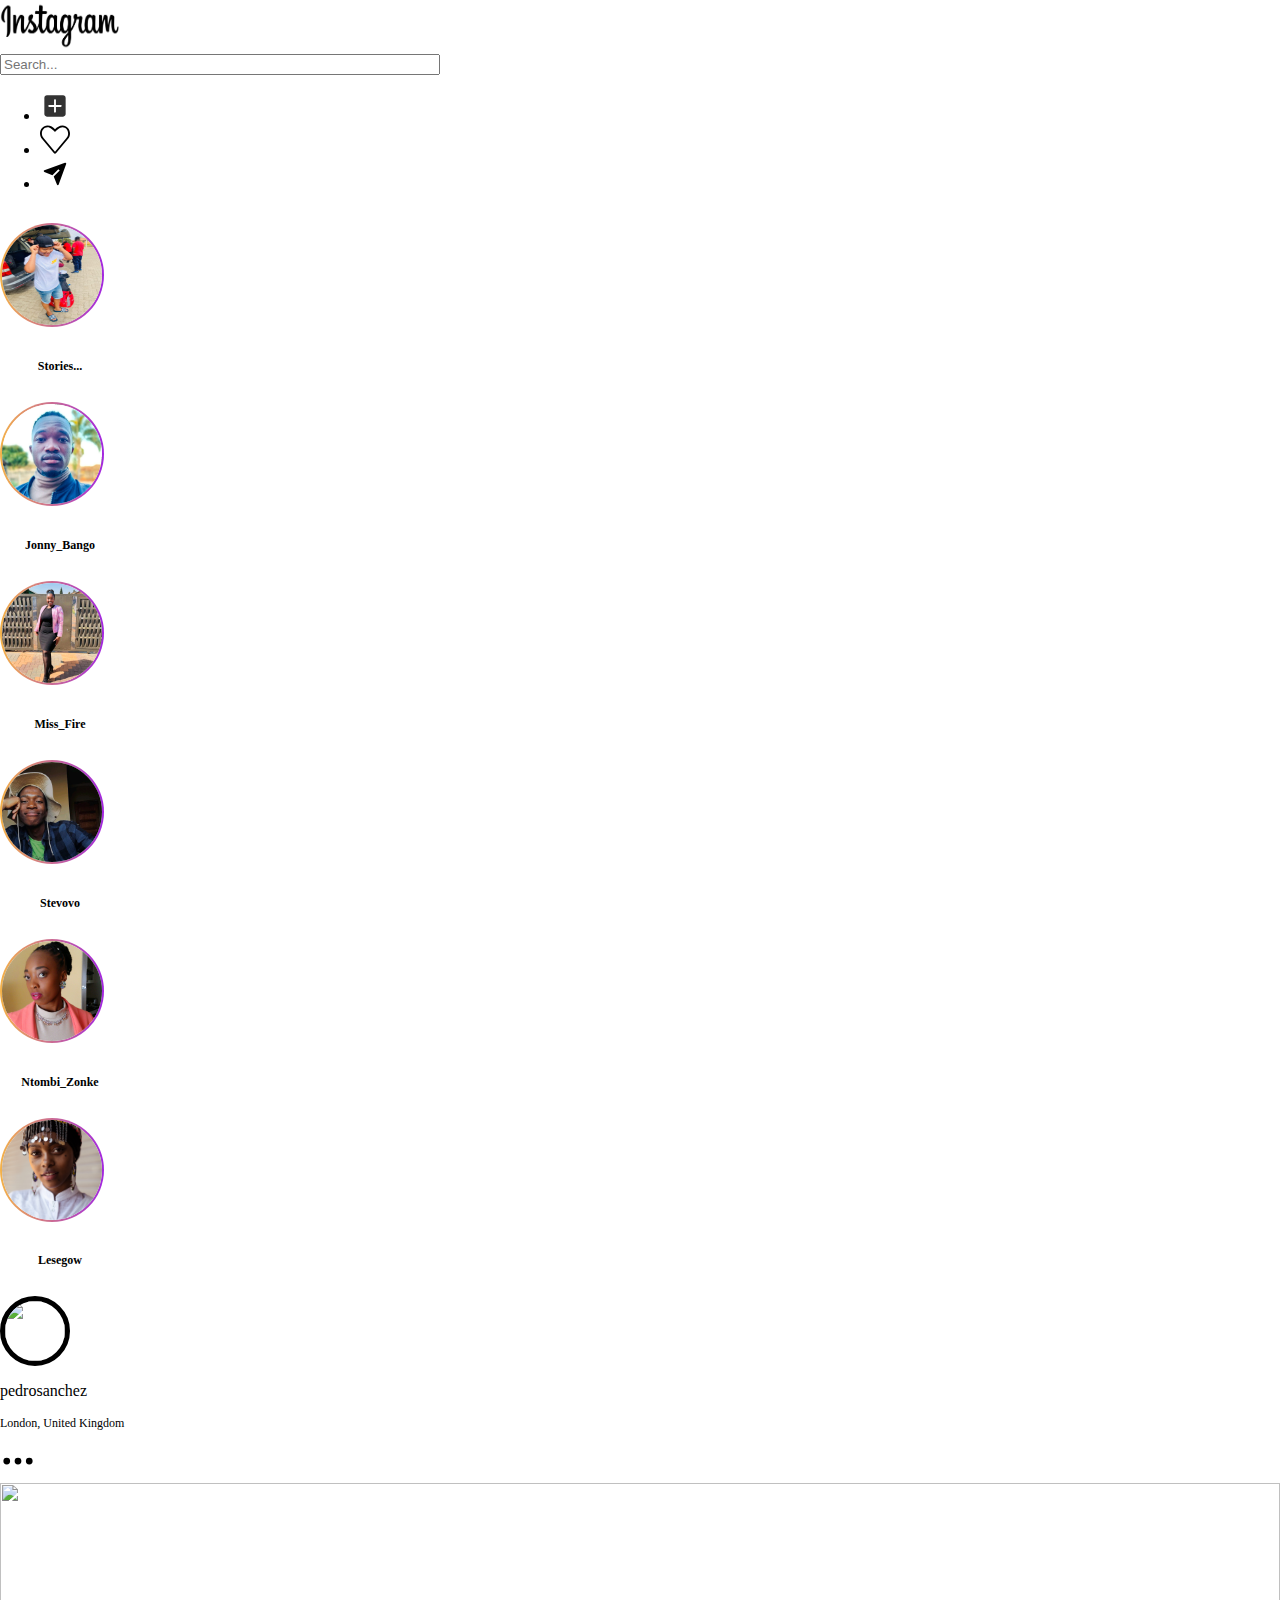
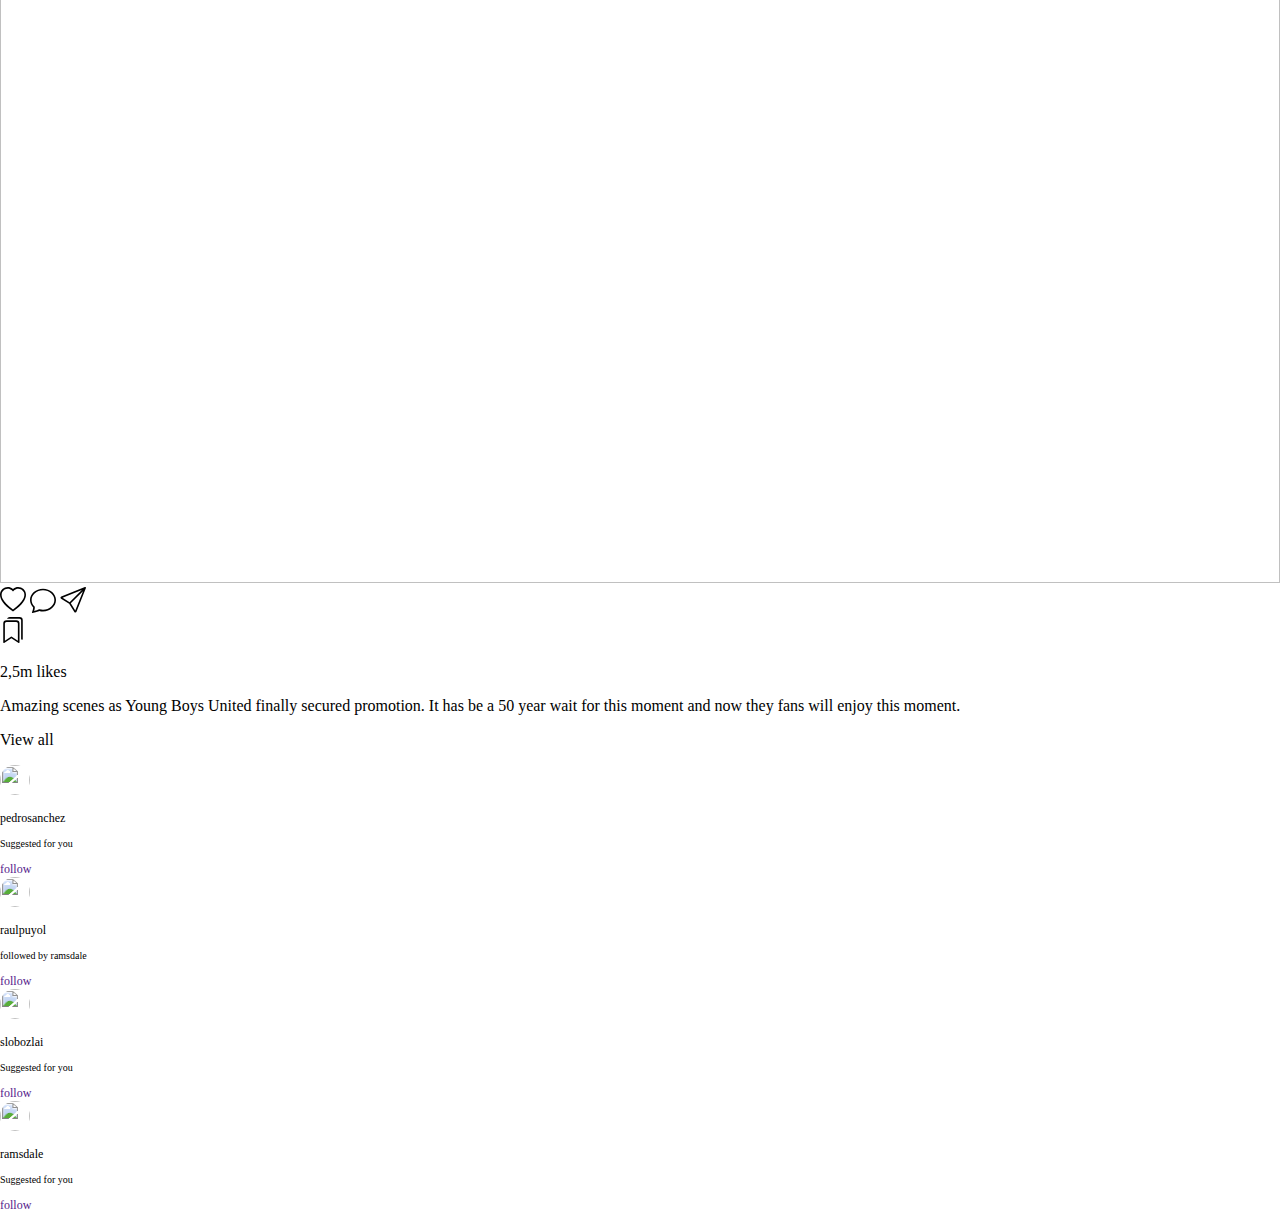
==== commit 23766f3d: "Merge pull request #45 from Jonasmo12/postFeed" ====
--- a/index.html
+++ b/index.html
@@ -234,22 +234,22 @@
   
   
 
-    <div class="container-fluid">
-        <div class="row text-center">
-            <div class="col">
-                <a href="#"><svg fill="#000000" width="45px" height="45px" viewBox="-4.5 0 32 32" version="1.1" xmlns="http://www.w3.org/2000/svg"><g id="SVGRepo_bgCarrier" stroke-width="0"></g><g id="SVGRepo_tracerCarrier" stroke-linecap="round" stroke-linejoin="round"></g><g id="SVGRepo_iconCarrier"> <title>home</title> <path d="M19.469 12.594l3.625 3.313c0.438 0.406 0.313 0.719-0.281 0.719h-2.719v8.656c0 0.594-0.5 1.125-1.094 1.125h-4.719v-6.063c0-0.594-0.531-1.125-1.125-1.125h-2.969c-0.594 0-1.125 0.531-1.125 1.125v6.063h-4.719c-0.594 0-1.125-0.531-1.125-1.125v-8.656h-2.688c-0.594 0-0.719-0.313-0.281-0.719l10.594-9.625c0.438-0.406 1.188-0.406 1.656 0l2.406 2.156v-1.719c0-0.594 0.531-1.125 1.125-1.125h2.344c0.594 0 1.094 0.531 1.094 1.125v5.875z"></path> </g></svg></a>
-            </div>
-            <div class="col">
-                <a href="#"><svg fill="#000000" width="45px" height="45px" viewBox="0 0 32 32" xmlns="http://www.w3.org/2000/svg"><g id="SVGRepo_bgCarrier" stroke-width="0"></g><g id="SVGRepo_tracerCarrier" stroke-linecap="round" stroke-linejoin="round"></g><g id="SVGRepo_iconCarrier"><path d="M27 24.57l-5.647-5.648a8.895 8.895 0 0 0 1.522-4.984C22.875 9.01 18.867 5 13.938 5 9.01 5 5 9.01 5 13.938c0 4.929 4.01 8.938 8.938 8.938a8.887 8.887 0 0 0 4.984-1.522L24.568 27 27 24.57zm-13.062-4.445a6.194 6.194 0 0 1-6.188-6.188 6.195 6.195 0 0 1 6.188-6.188 6.195 6.195 0 0 1 6.188 6.188 6.195 6.195 0 0 1-6.188 6.188z"></path></g></svg></a>
-            </div>
-            <div class="col">
-                <a href="#"><svg width="45px" height="45px" viewBox="0 0 24 24" fill="none" xmlns="http://www.w3.org/2000/svg"><g id="SVGRepo_bgCarrier" stroke-width="0"></g><g id="SVGRepo_tracerCarrier" stroke-linecap="round" stroke-linejoin="round"></g><g id="SVGRepo_iconCarrier"> <path d="M16.19 2H7.81C4.17 2 2 4.17 2 7.81V16.18C2 19.83 4.17 22 7.81 22H16.18C19.82 22 21.99 19.83 21.99 16.19V7.81C22 4.17 19.83 2 16.19 2ZM18 12.75H12.75V18C12.75 18.41 12.41 18.75 12 18.75C11.59 18.75 11.25 18.41 11.25 18V12.75H6C5.59 12.75 5.25 12.41 5.25 12C5.25 11.59 5.59 11.25 6 11.25H11.25V6C11.25 5.59 11.59 5.25 12 5.25C12.41 5.25 12.75 5.59 12.75 6V11.25H18C18.41 11.25 18.75 11.59 18.75 12C18.75 12.41 18.41 12.75 18 12.75Z" fill="#292D32"></path> </g></svg></a>
-            </div>
-            <div class="col">
-                <a href="#"><svg width="45px" height="45px" viewBox="0 0 24 24" fill="none" xmlns="http://www.w3.org/2000/svg"><g id="SVGRepo_bgCarrier" stroke-width="0"></g><g id="SVGRepo_tracerCarrier" stroke-linecap="round" stroke-linejoin="round"></g><g id="SVGRepo_iconCarrier"> <path d="M14.7295 2H9.26953V6.36H14.7295V2Z" fill="#292D32"></path> <path d="M16.2305 2V6.36H21.8705C21.3605 3.61 19.3305 2.01 16.2305 2Z" fill="#292D32"></path> <path d="M2 7.85938V16.1894C2 19.8294 4.17 21.9994 7.81 21.9994H16.19C19.83 21.9994 22 19.8294 22 16.1894V7.85938H2ZM14.44 16.1794L12.36 17.3794C11.92 17.6294 11.49 17.7594 11.09 17.7594C10.79 17.7594 10.52 17.6894 10.27 17.5494C9.69 17.2194 9.37 16.5394 9.37 15.6594V13.2594C9.37 12.3794 9.69 11.6994 10.27 11.3694C10.85 11.0294 11.59 11.0894 12.36 11.5394L14.44 12.7394C15.21 13.1794 15.63 13.7994 15.63 14.4694C15.63 15.1394 15.2 15.7294 14.44 16.1794Z" fill="#292D32"></path> <path d="M7.76891 2C4.66891 2.01 2.63891 3.61 2.12891 6.36H7.76891V2Z" fill="#292D32"></path> </g></svg></a>
-                </div>
-            <div class="col">
-                <a href="#"><svg width="45px" height="45px" viewBox="0 0 24 24" fill="none" xmlns="http://www.w3.org/2000/svg"><g id="SVGRepo_bgCarrier" stroke-width="0"></g><g id="SVGRepo_tracerCarrier" stroke-linecap="round" stroke-linejoin="round"></g><g id="SVGRepo_iconCarrier"> <path d="M22 12C22 6.49 17.51 2 12 2C6.49 2 2 6.49 2 12C2 14.9 3.25 17.51 5.23 19.34C5.23 19.35 5.23 19.35 5.22 19.36C5.32 19.46 5.44 19.54 5.54 19.63C5.6 19.68 5.65 19.73 5.71 19.77C5.89 19.92 6.09 20.06 6.28 20.2C6.35 20.25 6.41 20.29 6.48 20.34C6.67 20.47 6.87 20.59 7.08 20.7C7.15 20.74 7.23 20.79 7.3 20.83C7.5 20.94 7.71 21.04 7.93 21.13C8.01 21.17 8.09 21.21 8.17 21.24C8.39 21.33 8.61 21.41 8.83 21.48C8.91 21.51 8.99 21.54 9.07 21.56C9.31 21.63 9.55 21.69 9.79 21.75C9.86 21.77 9.93 21.79 10.01 21.8C10.29 21.86 10.57 21.9 10.86 21.93C10.9 21.93 10.94 21.94 10.98 21.95C11.32 21.98 11.66 22 12 22C12.34 22 12.68 21.98 13.01 21.95C13.05 21.95 13.09 21.94 13.13 21.93C13.42 21.9 13.7 21.86 13.98 21.8C14.05 21.79 14.12 21.76 14.2 21.75C14.44 21.69 14.69 21.64 14.92 21.56C15 21.53 15.08 21.5 15.16 21.48C15.38 21.4 15.61 21.33 15.82 21.24C15.9 21.21 15.98 21.17 16.06 21.13C16.27 21.04 16.48 20.94 16.69 20.83C16.77 20.79 16.84 20.74 16.91 20.7C17.11 20.58 17.31 20.47 17.51 20.34C17.58 20.3 17.64 20.25 17.71 20.2C17.91 20.06 18.1 19.92 18.28 19.77C18.34 19.72 18.39 19.67 18.45 19.63C18.56 19.54 18.67 19.45 18.77 19.36C18.77 19.35 18.77 19.35 18.76 19.34C20.75 17.51 22 14.9 22 12ZM16.94 16.97C14.23 15.15 9.79 15.15 7.06 16.97C6.62 17.26 6.26 17.6 5.96 17.97C4.44 16.43 3.5 14.32 3.5 12C3.5 7.31 7.31 3.5 12 3.5C16.69 3.5 20.5 7.31 20.5 12C20.5 14.32 19.56 16.43 18.04 17.97C17.75 17.6 17.38 17.26 16.94 16.97Z" fill="#292D32"></path> <path d="M12 6.92969C9.93 6.92969 8.25 8.60969 8.25 10.6797C8.25 12.7097 9.84 14.3597 11.95 14.4197C11.98 14.4197 12.02 14.4197 12.04 14.4197C12.06 14.4197 12.09 14.4197 12.11 14.4197C12.12 14.4197 12.13 14.4197 12.13 14.4197C14.15 14.3497 15.74 12.7097 15.75 10.6797C15.75 8.60969 14.07 6.92969 12 6.92969Z" fill="#292D32"></path> </g></svg></a>
+    <div class="container-fluid navigation-for-mobile border-top">
+        <div class="row text-center pt-3 pb-2">
+            <div class="col">
+                <a href="#"><svg fill="#000000" width="30px" height="30px" viewBox="-4.5 0 32 32" version="1.1" xmlns="http://www.w3.org/2000/svg"><g id="SVGRepo_bgCarrier" stroke-width="0"></g><g id="SVGRepo_tracerCarrier" stroke-linecap="round" stroke-linejoin="round"></g><g id="SVGRepo_iconCarrier"> <title>home</title> <path d="M19.469 12.594l3.625 3.313c0.438 0.406 0.313 0.719-0.281 0.719h-2.719v8.656c0 0.594-0.5 1.125-1.094 1.125h-4.719v-6.063c0-0.594-0.531-1.125-1.125-1.125h-2.969c-0.594 0-1.125 0.531-1.125 1.125v6.063h-4.719c-0.594 0-1.125-0.531-1.125-1.125v-8.656h-2.688c-0.594 0-0.719-0.313-0.281-0.719l10.594-9.625c0.438-0.406 1.188-0.406 1.656 0l2.406 2.156v-1.719c0-0.594 0.531-1.125 1.125-1.125h2.344c0.594 0 1.094 0.531 1.094 1.125v5.875z"></path> </g></svg></a>
+            </div>
+            <div class="col">
+                <a href="#"><svg fill="#000000" width="30px" height="30px" viewBox="0 0 32 32" xmlns="http://www.w3.org/2000/svg"><g id="SVGRepo_bgCarrier" stroke-width="0"></g><g id="SVGRepo_tracerCarrier" stroke-linecap="round" stroke-linejoin="round"></g><g id="SVGRepo_iconCarrier"><path d="M27 24.57l-5.647-5.648a8.895 8.895 0 0 0 1.522-4.984C22.875 9.01 18.867 5 13.938 5 9.01 5 5 9.01 5 13.938c0 4.929 4.01 8.938 8.938 8.938a8.887 8.887 0 0 0 4.984-1.522L24.568 27 27 24.57zm-13.062-4.445a6.194 6.194 0 0 1-6.188-6.188 6.195 6.195 0 0 1 6.188-6.188 6.195 6.195 0 0 1 6.188 6.188 6.195 6.195 0 0 1-6.188 6.188z"></path></g></svg></a>
+            </div>
+            <div class="col">
+                <a href="#"><svg width="30px" height="30px" viewBox="0 0 24 24" fill="none" xmlns="http://www.w3.org/2000/svg"><g id="SVGRepo_bgCarrier" stroke-width="0"></g><g id="SVGRepo_tracerCarrier" stroke-linecap="round" stroke-linejoin="round"></g><g id="SVGRepo_iconCarrier"> <path d="M16.19 2H7.81C4.17 2 2 4.17 2 7.81V16.18C2 19.83 4.17 22 7.81 22H16.18C19.82 22 21.99 19.83 21.99 16.19V7.81C22 4.17 19.83 2 16.19 2ZM18 12.75H12.75V18C12.75 18.41 12.41 18.75 12 18.75C11.59 18.75 11.25 18.41 11.25 18V12.75H6C5.59 12.75 5.25 12.41 5.25 12C5.25 11.59 5.59 11.25 6 11.25H11.25V6C11.25 5.59 11.59 5.25 12 5.25C12.41 5.25 12.75 5.59 12.75 6V11.25H18C18.41 11.25 18.75 11.59 18.75 12C18.75 12.41 18.41 12.75 18 12.75Z" fill="#292D32"></path> </g></svg></a>
+            </div>
+            <div class="col">
+                <a href="#"><svg width="30px" height="30px" viewBox="0 0 24 24" fill="none" xmlns="http://www.w3.org/2000/svg"><g id="SVGRepo_bgCarrier" stroke-width="0"></g><g id="SVGRepo_tracerCarrier" stroke-linecap="round" stroke-linejoin="round"></g><g id="SVGRepo_iconCarrier"> <path d="M14.7295 2H9.26953V6.36H14.7295V2Z" fill="#292D32"></path> <path d="M16.2305 2V6.36H21.8705C21.3605 3.61 19.3305 2.01 16.2305 2Z" fill="#292D32"></path> <path d="M2 7.85938V16.1894C2 19.8294 4.17 21.9994 7.81 21.9994H16.19C19.83 21.9994 22 19.8294 22 16.1894V7.85938H2ZM14.44 16.1794L12.36 17.3794C11.92 17.6294 11.49 17.7594 11.09 17.7594C10.79 17.7594 10.52 17.6894 10.27 17.5494C9.69 17.2194 9.37 16.5394 9.37 15.6594V13.2594C9.37 12.3794 9.69 11.6994 10.27 11.3694C10.85 11.0294 11.59 11.0894 12.36 11.5394L14.44 12.7394C15.21 13.1794 15.63 13.7994 15.63 14.4694C15.63 15.1394 15.2 15.7294 14.44 16.1794Z" fill="#292D32"></path> <path d="M7.76891 2C4.66891 2.01 2.63891 3.61 2.12891 6.36H7.76891V2Z" fill="#292D32"></path> </g></svg></a>
+                </div>
+            <div class="col">
+                <a href="#"><svg width="30px" height="30px" viewBox="0 0 24 24" fill="none" xmlns="http://www.w3.org/2000/svg"><g id="SVGRepo_bgCarrier" stroke-width="0"></g><g id="SVGRepo_tracerCarrier" stroke-linecap="round" stroke-linejoin="round"></g><g id="SVGRepo_iconCarrier"> <path d="M22 12C22 6.49 17.51 2 12 2C6.49 2 2 6.49 2 12C2 14.9 3.25 17.51 5.23 19.34C5.23 19.35 5.23 19.35 5.22 19.36C5.32 19.46 5.44 19.54 5.54 19.63C5.6 19.68 5.65 19.73 5.71 19.77C5.89 19.92 6.09 20.06 6.28 20.2C6.35 20.25 6.41 20.29 6.48 20.34C6.67 20.47 6.87 20.59 7.08 20.7C7.15 20.74 7.23 20.79 7.3 20.83C7.5 20.94 7.71 21.04 7.93 21.13C8.01 21.17 8.09 21.21 8.17 21.24C8.39 21.33 8.61 21.41 8.83 21.48C8.91 21.51 8.99 21.54 9.07 21.56C9.31 21.63 9.55 21.69 9.79 21.75C9.86 21.77 9.93 21.79 10.01 21.8C10.29 21.86 10.57 21.9 10.86 21.93C10.9 21.93 10.94 21.94 10.98 21.95C11.32 21.98 11.66 22 12 22C12.34 22 12.68 21.98 13.01 21.95C13.05 21.95 13.09 21.94 13.13 21.93C13.42 21.9 13.7 21.86 13.98 21.8C14.05 21.79 14.12 21.76 14.2 21.75C14.44 21.69 14.69 21.64 14.92 21.56C15 21.53 15.08 21.5 15.16 21.48C15.38 21.4 15.61 21.33 15.82 21.24C15.9 21.21 15.98 21.17 16.06 21.13C16.27 21.04 16.48 20.94 16.69 20.83C16.77 20.79 16.84 20.74 16.91 20.7C17.11 20.58 17.31 20.47 17.51 20.34C17.58 20.3 17.64 20.25 17.71 20.2C17.91 20.06 18.1 19.92 18.28 19.77C18.34 19.72 18.39 19.67 18.45 19.63C18.56 19.54 18.67 19.45 18.77 19.36C18.77 19.35 18.77 19.35 18.76 19.34C20.75 17.51 22 14.9 22 12ZM16.94 16.97C14.23 15.15 9.79 15.15 7.06 16.97C6.62 17.26 6.26 17.6 5.96 17.97C4.44 16.43 3.5 14.32 3.5 12C3.5 7.31 7.31 3.5 12 3.5C16.69 3.5 20.5 7.31 20.5 12C20.5 14.32 19.56 16.43 18.04 17.97C17.75 17.6 17.38 17.26 16.94 16.97Z" fill="#292D32"></path> <path d="M12 6.92969C9.93 6.92969 8.25 8.60969 8.25 10.6797C8.25 12.7097 9.84 14.3597 11.95 14.4197C11.98 14.4197 12.02 14.4197 12.04 14.4197C12.06 14.4197 12.09 14.4197 12.11 14.4197C12.12 14.4197 12.13 14.4197 12.13 14.4197C14.15 14.3497 15.74 12.7097 15.75 10.6797C15.75 8.60969 14.07 6.92969 12 6.92969Z" fill="#292D32"></path> </g></svg></a>
             </div>
         </div>
     </div>
@@ -338,6 +338,13 @@
     display: none;
   }
 }
+
+@media  screen and (min-width: 610px) {
+    .navigation-for-mobile {
+        display: none;
+    }
+}
+
 </style>
 </body>
 
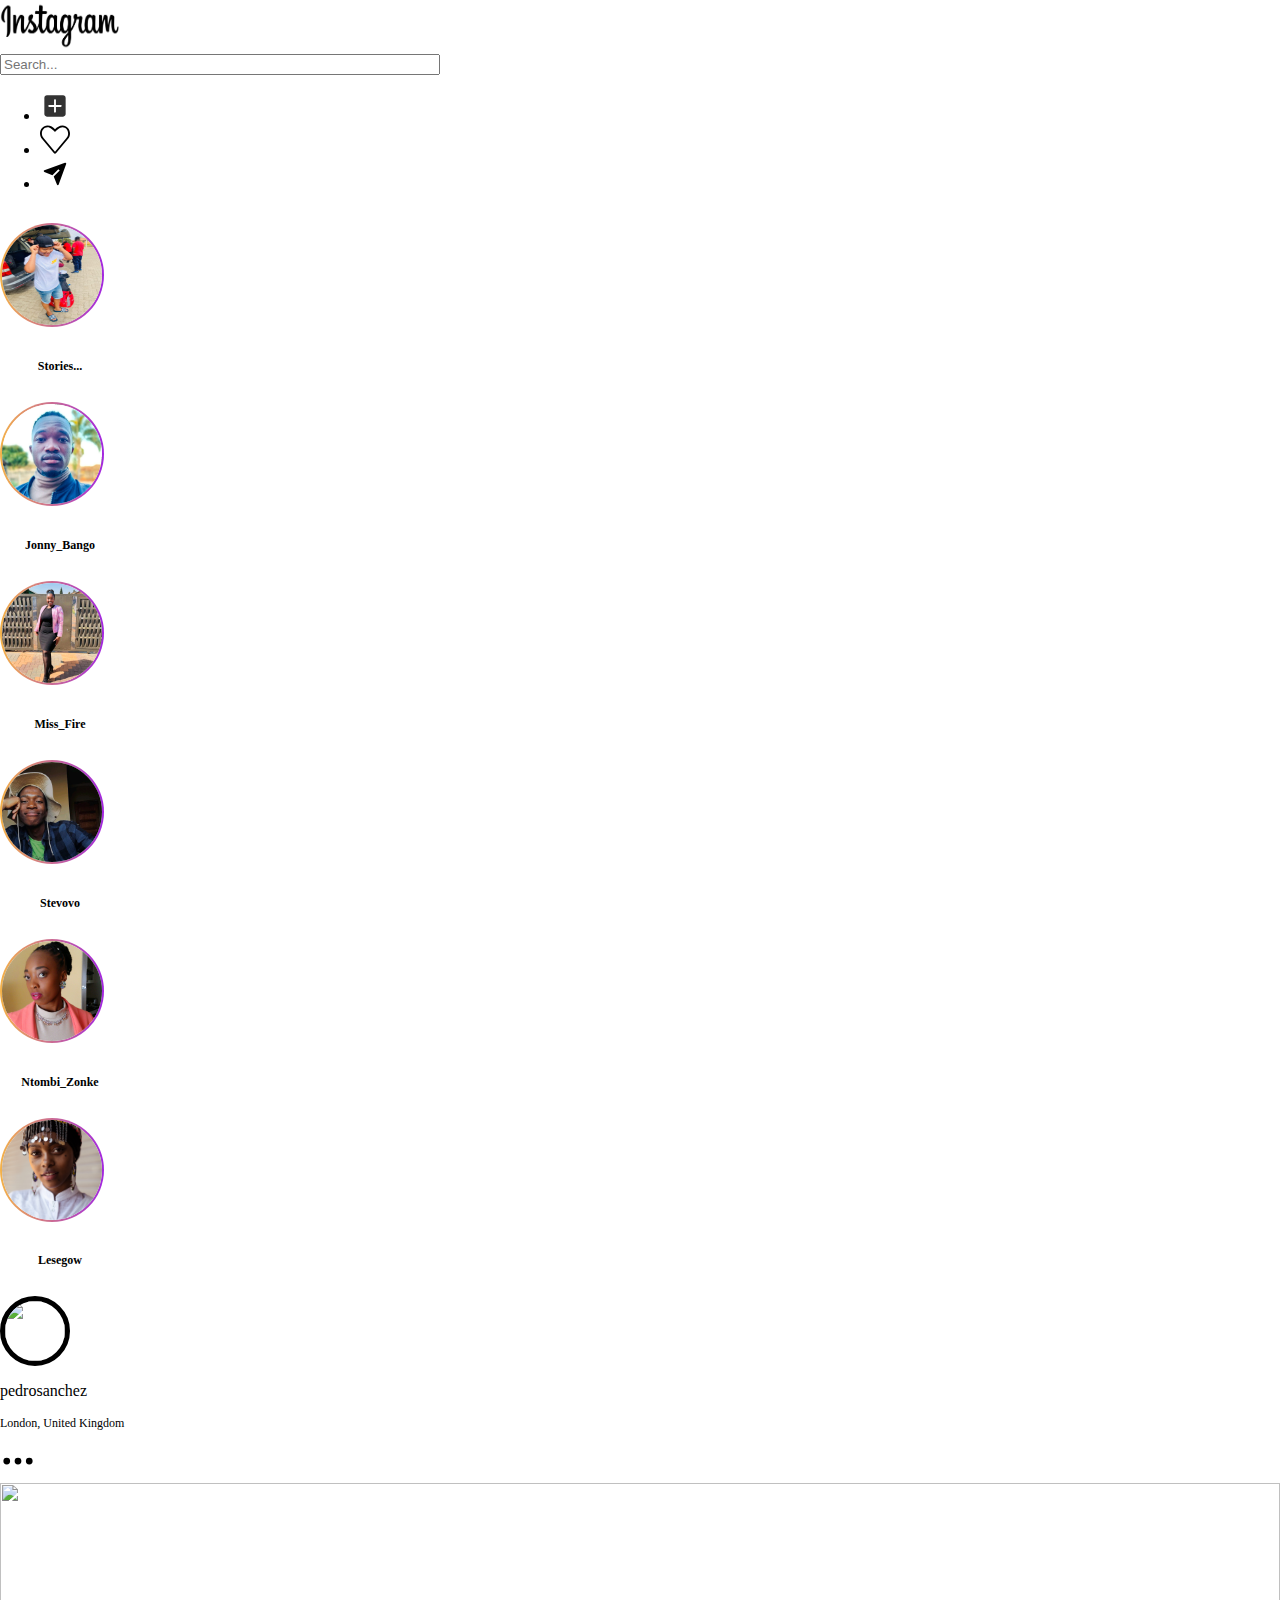
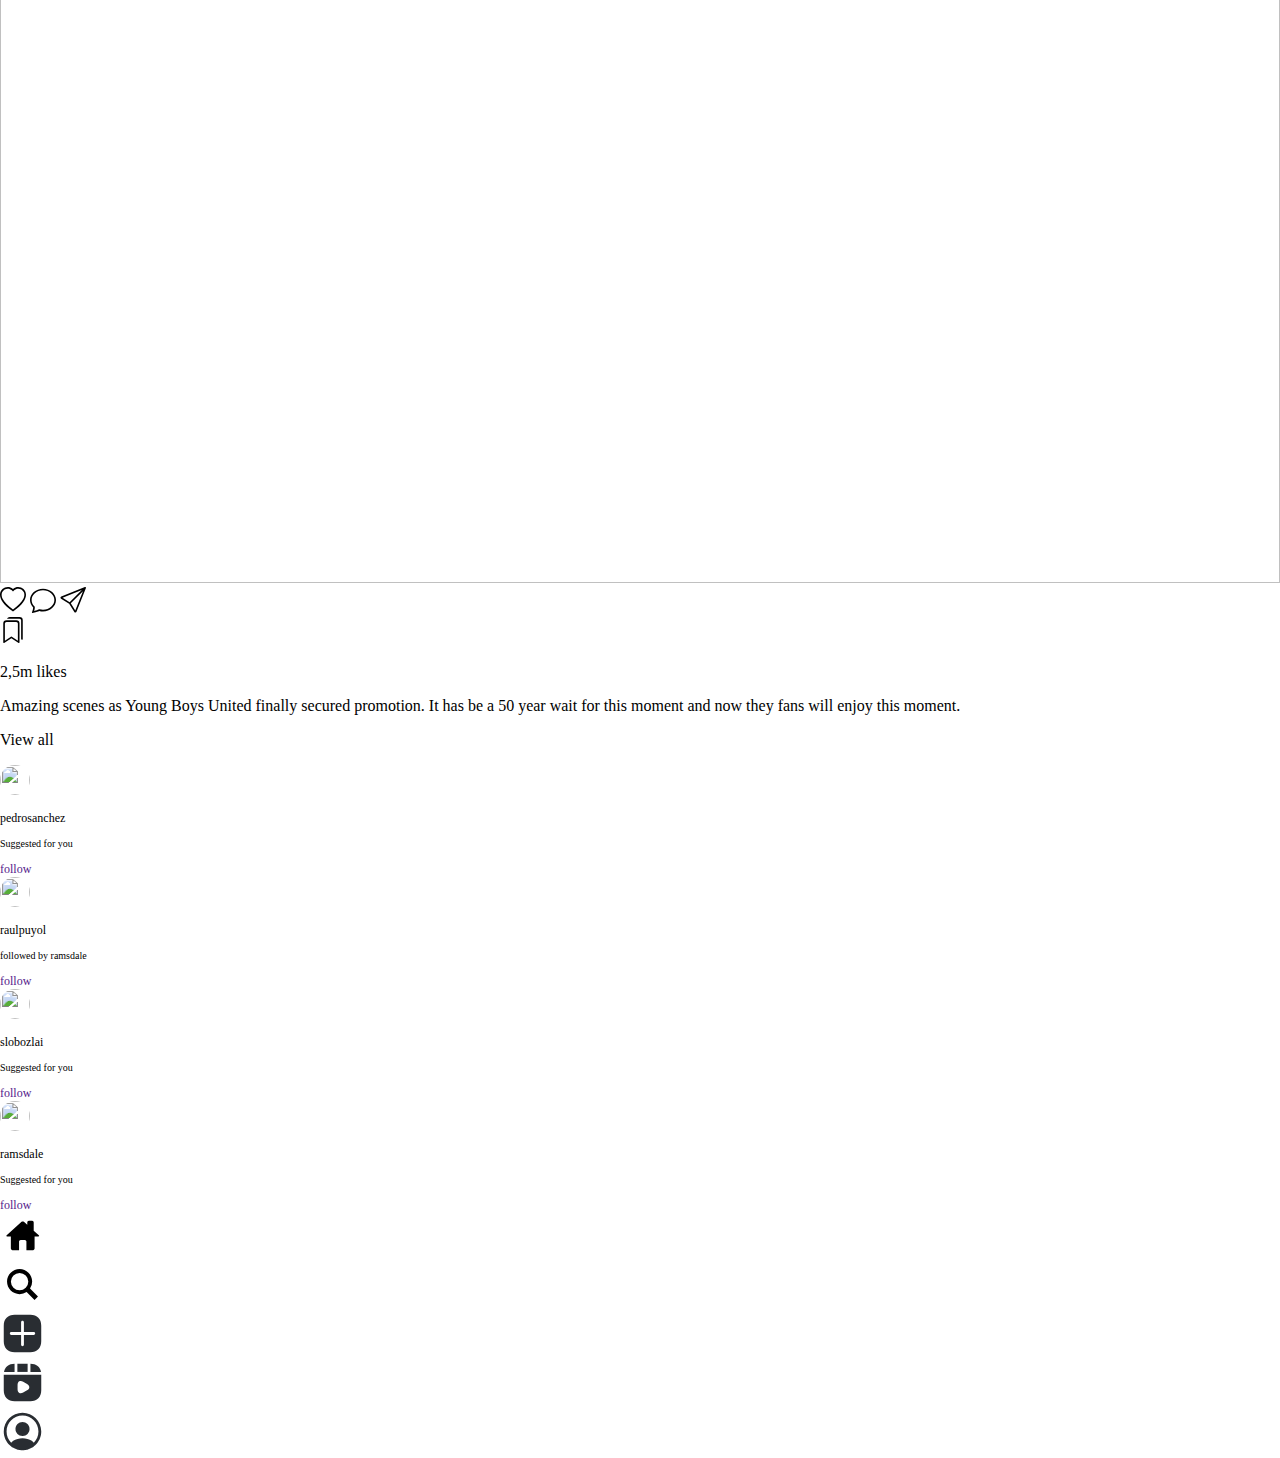
==== commit d3038c69: "Merge branch 'profilePage' of https://github.com/Jonasmo12/instagram-clone into profilePage" ====
--- a/index.html
+++ b/index.html
@@ -174,11 +174,11 @@
                     <div class="col-1 pt-1">
                         <img style="border-radius: 50%; object-fit: cover;" class="" width="30" height="30" src="https://images.pexels.com/photos/3041176/pexels-photo-3041176.jpeg?auto=compress&cs=tinysrgb&w=1600"  alt="">
                     </div>
-                    <div class="col-8">
+                    <div class="col-3">
                         <p style="font-size: 12px;" class="pb-0 mb-0 fw-bolder">pedrosanchez</p>
                         <p style="font-size: 10px;">Suggested for you</p>
                     </div>
-                    <div class="col-3 text-end">
+                    <div class="col-2 text-end">
                         <a class="sell-all-text" href="">follow</a>
                     </div>
                     
@@ -188,11 +188,11 @@
                     <div class="col-1 pt-1">
                         <img style="border-radius: 50%; object-fit: cover;" class="" width="30" height="30" src="https://images.pexels.com/photos/5609026/pexels-photo-5609026.jpeg?auto=compress&cs=tinysrgb&w=1600"  alt="">
                     </div>
-                    <div class="col-8">
+                    <div class="col-3">
                         <p style="font-size: 12px;" class="pb-0 mb-0 fw-bolder">raulpuyol</p>
                         <p style="font-size: 10px;">followed by ramsdale</p>
                     </div>
-                    <div class="col-3 text-end">
+                    <div class="col-2 text-end">
                         <a class="sell-all-text" href="">follow</a>
                     </div>
                     
@@ -202,11 +202,11 @@
                     <div class="col-1 pt-1">
                         <img style="border-radius: 50%; object-fit: cover;" class="" width="30" height="30" src="https://images.pexels.com/photos/5836965/pexels-photo-5836965.jpeg?auto=compress&cs=tinysrgb&w=1600"  alt="">
                     </div>
-                    <div class="col-8">
+                    <div class="col-3">
                         <p style="font-size: 12px;" class="pb-0 mb-0 fw-bolder">slobozlai</p>
                         <p style="font-size: 10px;">Suggested for you</p>
                     </div>
-                    <div class="col-3 text-end">
+                    <div class="col-2 text-end">
                         <a class="sell-all-text" href="">follow</a>
                     </div>
                     
@@ -216,11 +216,11 @@
                     <div class="col-1 pt-1">
                         <img style="border-radius: 50%; object-fit: cover;" class="" width="30" height="30" src="https://images.pexels.com/photos/6078297/pexels-photo-6078297.jpeg?auto=compress&cs=tinysrgb&w=1600"  alt="">
                     </div>
-                    <div class="col-8">
+                    <div class="col-3">
                         <p style="font-size: 12px;" class="pb-0 mb-0 fw-bolder">ramsdale</p>
                         <p style="font-size: 10px;">Suggested for you</p>
                     </div>
-                    <div class="col-3 text-end">
+                    <div class="col-2 text-end">
                         <a class="sell-all-text" href="">follow</a>
                     </div>
                     
@@ -234,22 +234,22 @@
   
   
 
-    <div class="container-fluid navigation-for-mobile border-top">
-        <div class="row text-center pt-3 pb-2">
-            <div class="col">
-                <a href="#"><svg fill="#000000" width="30px" height="30px" viewBox="-4.5 0 32 32" version="1.1" xmlns="http://www.w3.org/2000/svg"><g id="SVGRepo_bgCarrier" stroke-width="0"></g><g id="SVGRepo_tracerCarrier" stroke-linecap="round" stroke-linejoin="round"></g><g id="SVGRepo_iconCarrier"> <title>home</title> <path d="M19.469 12.594l3.625 3.313c0.438 0.406 0.313 0.719-0.281 0.719h-2.719v8.656c0 0.594-0.5 1.125-1.094 1.125h-4.719v-6.063c0-0.594-0.531-1.125-1.125-1.125h-2.969c-0.594 0-1.125 0.531-1.125 1.125v6.063h-4.719c-0.594 0-1.125-0.531-1.125-1.125v-8.656h-2.688c-0.594 0-0.719-0.313-0.281-0.719l10.594-9.625c0.438-0.406 1.188-0.406 1.656 0l2.406 2.156v-1.719c0-0.594 0.531-1.125 1.125-1.125h2.344c0.594 0 1.094 0.531 1.094 1.125v5.875z"></path> </g></svg></a>
-            </div>
-            <div class="col">
-                <a href="#"><svg fill="#000000" width="30px" height="30px" viewBox="0 0 32 32" xmlns="http://www.w3.org/2000/svg"><g id="SVGRepo_bgCarrier" stroke-width="0"></g><g id="SVGRepo_tracerCarrier" stroke-linecap="round" stroke-linejoin="round"></g><g id="SVGRepo_iconCarrier"><path d="M27 24.57l-5.647-5.648a8.895 8.895 0 0 0 1.522-4.984C22.875 9.01 18.867 5 13.938 5 9.01 5 5 9.01 5 13.938c0 4.929 4.01 8.938 8.938 8.938a8.887 8.887 0 0 0 4.984-1.522L24.568 27 27 24.57zm-13.062-4.445a6.194 6.194 0 0 1-6.188-6.188 6.195 6.195 0 0 1 6.188-6.188 6.195 6.195 0 0 1 6.188 6.188 6.195 6.195 0 0 1-6.188 6.188z"></path></g></svg></a>
-            </div>
-            <div class="col">
-                <a href="#"><svg width="30px" height="30px" viewBox="0 0 24 24" fill="none" xmlns="http://www.w3.org/2000/svg"><g id="SVGRepo_bgCarrier" stroke-width="0"></g><g id="SVGRepo_tracerCarrier" stroke-linecap="round" stroke-linejoin="round"></g><g id="SVGRepo_iconCarrier"> <path d="M16.19 2H7.81C4.17 2 2 4.17 2 7.81V16.18C2 19.83 4.17 22 7.81 22H16.18C19.82 22 21.99 19.83 21.99 16.19V7.81C22 4.17 19.83 2 16.19 2ZM18 12.75H12.75V18C12.75 18.41 12.41 18.75 12 18.75C11.59 18.75 11.25 18.41 11.25 18V12.75H6C5.59 12.75 5.25 12.41 5.25 12C5.25 11.59 5.59 11.25 6 11.25H11.25V6C11.25 5.59 11.59 5.25 12 5.25C12.41 5.25 12.75 5.59 12.75 6V11.25H18C18.41 11.25 18.75 11.59 18.75 12C18.75 12.41 18.41 12.75 18 12.75Z" fill="#292D32"></path> </g></svg></a>
-            </div>
-            <div class="col">
-                <a href="#"><svg width="30px" height="30px" viewBox="0 0 24 24" fill="none" xmlns="http://www.w3.org/2000/svg"><g id="SVGRepo_bgCarrier" stroke-width="0"></g><g id="SVGRepo_tracerCarrier" stroke-linecap="round" stroke-linejoin="round"></g><g id="SVGRepo_iconCarrier"> <path d="M14.7295 2H9.26953V6.36H14.7295V2Z" fill="#292D32"></path> <path d="M16.2305 2V6.36H21.8705C21.3605 3.61 19.3305 2.01 16.2305 2Z" fill="#292D32"></path> <path d="M2 7.85938V16.1894C2 19.8294 4.17 21.9994 7.81 21.9994H16.19C19.83 21.9994 22 19.8294 22 16.1894V7.85938H2ZM14.44 16.1794L12.36 17.3794C11.92 17.6294 11.49 17.7594 11.09 17.7594C10.79 17.7594 10.52 17.6894 10.27 17.5494C9.69 17.2194 9.37 16.5394 9.37 15.6594V13.2594C9.37 12.3794 9.69 11.6994 10.27 11.3694C10.85 11.0294 11.59 11.0894 12.36 11.5394L14.44 12.7394C15.21 13.1794 15.63 13.7994 15.63 14.4694C15.63 15.1394 15.2 15.7294 14.44 16.1794Z" fill="#292D32"></path> <path d="M7.76891 2C4.66891 2.01 2.63891 3.61 2.12891 6.36H7.76891V2Z" fill="#292D32"></path> </g></svg></a>
-                </div>
-            <div class="col">
-                <a href="#"><svg width="30px" height="30px" viewBox="0 0 24 24" fill="none" xmlns="http://www.w3.org/2000/svg"><g id="SVGRepo_bgCarrier" stroke-width="0"></g><g id="SVGRepo_tracerCarrier" stroke-linecap="round" stroke-linejoin="round"></g><g id="SVGRepo_iconCarrier"> <path d="M22 12C22 6.49 17.51 2 12 2C6.49 2 2 6.49 2 12C2 14.9 3.25 17.51 5.23 19.34C5.23 19.35 5.23 19.35 5.22 19.36C5.32 19.46 5.44 19.54 5.54 19.63C5.6 19.68 5.65 19.73 5.71 19.77C5.89 19.92 6.09 20.06 6.28 20.2C6.35 20.25 6.41 20.29 6.48 20.34C6.67 20.47 6.87 20.59 7.08 20.7C7.15 20.74 7.23 20.79 7.3 20.83C7.5 20.94 7.71 21.04 7.93 21.13C8.01 21.17 8.09 21.21 8.17 21.24C8.39 21.33 8.61 21.41 8.83 21.48C8.91 21.51 8.99 21.54 9.07 21.56C9.31 21.63 9.55 21.69 9.79 21.75C9.86 21.77 9.93 21.79 10.01 21.8C10.29 21.86 10.57 21.9 10.86 21.93C10.9 21.93 10.94 21.94 10.98 21.95C11.32 21.98 11.66 22 12 22C12.34 22 12.68 21.98 13.01 21.95C13.05 21.95 13.09 21.94 13.13 21.93C13.42 21.9 13.7 21.86 13.98 21.8C14.05 21.79 14.12 21.76 14.2 21.75C14.44 21.69 14.69 21.64 14.92 21.56C15 21.53 15.08 21.5 15.16 21.48C15.38 21.4 15.61 21.33 15.82 21.24C15.9 21.21 15.98 21.17 16.06 21.13C16.27 21.04 16.48 20.94 16.69 20.83C16.77 20.79 16.84 20.74 16.91 20.7C17.11 20.58 17.31 20.47 17.51 20.34C17.58 20.3 17.64 20.25 17.71 20.2C17.91 20.06 18.1 19.92 18.28 19.77C18.34 19.72 18.39 19.67 18.45 19.63C18.56 19.54 18.67 19.45 18.77 19.36C18.77 19.35 18.77 19.35 18.76 19.34C20.75 17.51 22 14.9 22 12ZM16.94 16.97C14.23 15.15 9.79 15.15 7.06 16.97C6.62 17.26 6.26 17.6 5.96 17.97C4.44 16.43 3.5 14.32 3.5 12C3.5 7.31 7.31 3.5 12 3.5C16.69 3.5 20.5 7.31 20.5 12C20.5 14.32 19.56 16.43 18.04 17.97C17.75 17.6 17.38 17.26 16.94 16.97Z" fill="#292D32"></path> <path d="M12 6.92969C9.93 6.92969 8.25 8.60969 8.25 10.6797C8.25 12.7097 9.84 14.3597 11.95 14.4197C11.98 14.4197 12.02 14.4197 12.04 14.4197C12.06 14.4197 12.09 14.4197 12.11 14.4197C12.12 14.4197 12.13 14.4197 12.13 14.4197C14.15 14.3497 15.74 12.7097 15.75 10.6797C15.75 8.60969 14.07 6.92969 12 6.92969Z" fill="#292D32"></path> </g></svg></a>
+    <div class="container-fluid">
+        <div class="row text-center">
+            <div class="col">
+                <a href="#"><svg fill="#000000" width="45px" height="45px" viewBox="-4.5 0 32 32" version="1.1" xmlns="http://www.w3.org/2000/svg"><g id="SVGRepo_bgCarrier" stroke-width="0"></g><g id="SVGRepo_tracerCarrier" stroke-linecap="round" stroke-linejoin="round"></g><g id="SVGRepo_iconCarrier"> <title>home</title> <path d="M19.469 12.594l3.625 3.313c0.438 0.406 0.313 0.719-0.281 0.719h-2.719v8.656c0 0.594-0.5 1.125-1.094 1.125h-4.719v-6.063c0-0.594-0.531-1.125-1.125-1.125h-2.969c-0.594 0-1.125 0.531-1.125 1.125v6.063h-4.719c-0.594 0-1.125-0.531-1.125-1.125v-8.656h-2.688c-0.594 0-0.719-0.313-0.281-0.719l10.594-9.625c0.438-0.406 1.188-0.406 1.656 0l2.406 2.156v-1.719c0-0.594 0.531-1.125 1.125-1.125h2.344c0.594 0 1.094 0.531 1.094 1.125v5.875z"></path> </g></svg></a>
+            </div>
+            <div class="col">
+                <a href="#"><svg fill="#000000" width="45px" height="45px" viewBox="0 0 32 32" xmlns="http://www.w3.org/2000/svg"><g id="SVGRepo_bgCarrier" stroke-width="0"></g><g id="SVGRepo_tracerCarrier" stroke-linecap="round" stroke-linejoin="round"></g><g id="SVGRepo_iconCarrier"><path d="M27 24.57l-5.647-5.648a8.895 8.895 0 0 0 1.522-4.984C22.875 9.01 18.867 5 13.938 5 9.01 5 5 9.01 5 13.938c0 4.929 4.01 8.938 8.938 8.938a8.887 8.887 0 0 0 4.984-1.522L24.568 27 27 24.57zm-13.062-4.445a6.194 6.194 0 0 1-6.188-6.188 6.195 6.195 0 0 1 6.188-6.188 6.195 6.195 0 0 1 6.188 6.188 6.195 6.195 0 0 1-6.188 6.188z"></path></g></svg></a>
+            </div>
+            <div class="col">
+                <a href="#"><svg width="45px" height="45px" viewBox="0 0 24 24" fill="none" xmlns="http://www.w3.org/2000/svg"><g id="SVGRepo_bgCarrier" stroke-width="0"></g><g id="SVGRepo_tracerCarrier" stroke-linecap="round" stroke-linejoin="round"></g><g id="SVGRepo_iconCarrier"> <path d="M16.19 2H7.81C4.17 2 2 4.17 2 7.81V16.18C2 19.83 4.17 22 7.81 22H16.18C19.82 22 21.99 19.83 21.99 16.19V7.81C22 4.17 19.83 2 16.19 2ZM18 12.75H12.75V18C12.75 18.41 12.41 18.75 12 18.75C11.59 18.75 11.25 18.41 11.25 18V12.75H6C5.59 12.75 5.25 12.41 5.25 12C5.25 11.59 5.59 11.25 6 11.25H11.25V6C11.25 5.59 11.59 5.25 12 5.25C12.41 5.25 12.75 5.59 12.75 6V11.25H18C18.41 11.25 18.75 11.59 18.75 12C18.75 12.41 18.41 12.75 18 12.75Z" fill="#292D32"></path> </g></svg></a>
+            </div>
+            <div class="col">
+                <a href="#"><svg width="45px" height="45px" viewBox="0 0 24 24" fill="none" xmlns="http://www.w3.org/2000/svg"><g id="SVGRepo_bgCarrier" stroke-width="0"></g><g id="SVGRepo_tracerCarrier" stroke-linecap="round" stroke-linejoin="round"></g><g id="SVGRepo_iconCarrier"> <path d="M14.7295 2H9.26953V6.36H14.7295V2Z" fill="#292D32"></path> <path d="M16.2305 2V6.36H21.8705C21.3605 3.61 19.3305 2.01 16.2305 2Z" fill="#292D32"></path> <path d="M2 7.85938V16.1894C2 19.8294 4.17 21.9994 7.81 21.9994H16.19C19.83 21.9994 22 19.8294 22 16.1894V7.85938H2ZM14.44 16.1794L12.36 17.3794C11.92 17.6294 11.49 17.7594 11.09 17.7594C10.79 17.7594 10.52 17.6894 10.27 17.5494C9.69 17.2194 9.37 16.5394 9.37 15.6594V13.2594C9.37 12.3794 9.69 11.6994 10.27 11.3694C10.85 11.0294 11.59 11.0894 12.36 11.5394L14.44 12.7394C15.21 13.1794 15.63 13.7994 15.63 14.4694C15.63 15.1394 15.2 15.7294 14.44 16.1794Z" fill="#292D32"></path> <path d="M7.76891 2C4.66891 2.01 2.63891 3.61 2.12891 6.36H7.76891V2Z" fill="#292D32"></path> </g></svg></a>
+                </div>
+            <div class="col">
+                <a href="#"><svg width="45px" height="45px" viewBox="0 0 24 24" fill="none" xmlns="http://www.w3.org/2000/svg"><g id="SVGRepo_bgCarrier" stroke-width="0"></g><g id="SVGRepo_tracerCarrier" stroke-linecap="round" stroke-linejoin="round"></g><g id="SVGRepo_iconCarrier"> <path d="M22 12C22 6.49 17.51 2 12 2C6.49 2 2 6.49 2 12C2 14.9 3.25 17.51 5.23 19.34C5.23 19.35 5.23 19.35 5.22 19.36C5.32 19.46 5.44 19.54 5.54 19.63C5.6 19.68 5.65 19.73 5.71 19.77C5.89 19.92 6.09 20.06 6.28 20.2C6.35 20.25 6.41 20.29 6.48 20.34C6.67 20.47 6.87 20.59 7.08 20.7C7.15 20.74 7.23 20.79 7.3 20.83C7.5 20.94 7.71 21.04 7.93 21.13C8.01 21.17 8.09 21.21 8.17 21.24C8.39 21.33 8.61 21.41 8.83 21.48C8.91 21.51 8.99 21.54 9.07 21.56C9.31 21.63 9.55 21.69 9.79 21.75C9.86 21.77 9.93 21.79 10.01 21.8C10.29 21.86 10.57 21.9 10.86 21.93C10.9 21.93 10.94 21.94 10.98 21.95C11.32 21.98 11.66 22 12 22C12.34 22 12.68 21.98 13.01 21.95C13.05 21.95 13.09 21.94 13.13 21.93C13.42 21.9 13.7 21.86 13.98 21.8C14.05 21.79 14.12 21.76 14.2 21.75C14.44 21.69 14.69 21.64 14.92 21.56C15 21.53 15.08 21.5 15.16 21.48C15.38 21.4 15.61 21.33 15.82 21.24C15.9 21.21 15.98 21.17 16.06 21.13C16.27 21.04 16.48 20.94 16.69 20.83C16.77 20.79 16.84 20.74 16.91 20.7C17.11 20.58 17.31 20.47 17.51 20.34C17.58 20.3 17.64 20.25 17.71 20.2C17.91 20.06 18.1 19.92 18.28 19.77C18.34 19.72 18.39 19.67 18.45 19.63C18.56 19.54 18.67 19.45 18.77 19.36C18.77 19.35 18.77 19.35 18.76 19.34C20.75 17.51 22 14.9 22 12ZM16.94 16.97C14.23 15.15 9.79 15.15 7.06 16.97C6.62 17.26 6.26 17.6 5.96 17.97C4.44 16.43 3.5 14.32 3.5 12C3.5 7.31 7.31 3.5 12 3.5C16.69 3.5 20.5 7.31 20.5 12C20.5 14.32 19.56 16.43 18.04 17.97C17.75 17.6 17.38 17.26 16.94 16.97Z" fill="#292D32"></path> <path d="M12 6.92969C9.93 6.92969 8.25 8.60969 8.25 10.6797C8.25 12.7097 9.84 14.3597 11.95 14.4197C11.98 14.4197 12.02 14.4197 12.04 14.4197C12.06 14.4197 12.09 14.4197 12.11 14.4197C12.12 14.4197 12.13 14.4197 12.13 14.4197C14.15 14.3497 15.74 12.7097 15.75 10.6797C15.75 8.60969 14.07 6.92969 12 6.92969Z" fill="#292D32"></path> </g></svg></a>
             </div>
         </div>
     </div>
@@ -338,13 +338,6 @@
     display: none;
   }
 }
-
-@media  screen and (min-width: 610px) {
-    .navigation-for-mobile {
-        display: none;
-    }
-}
-
 </style>
 </body>
 
--- a/css/style.css
+++ b/css/style.css
@@ -40,21 +40,4 @@
     border: 10px solid #D9D9D9;
    
     margin-left: 108px;  
-}
-
-@media only screen and (max-width:800px) {
-    /* For tablets: */
-    .main {
-      width: 80%;
-      padding: 0;
-    }
-    .right {
-      width: 100%;
-    }
-  }
-  @media only screen and (max-width:500px) {
-    /* For mobile phones: */
-    .menu, .main, .right {
-      width: 100%;
-    }
-  }+}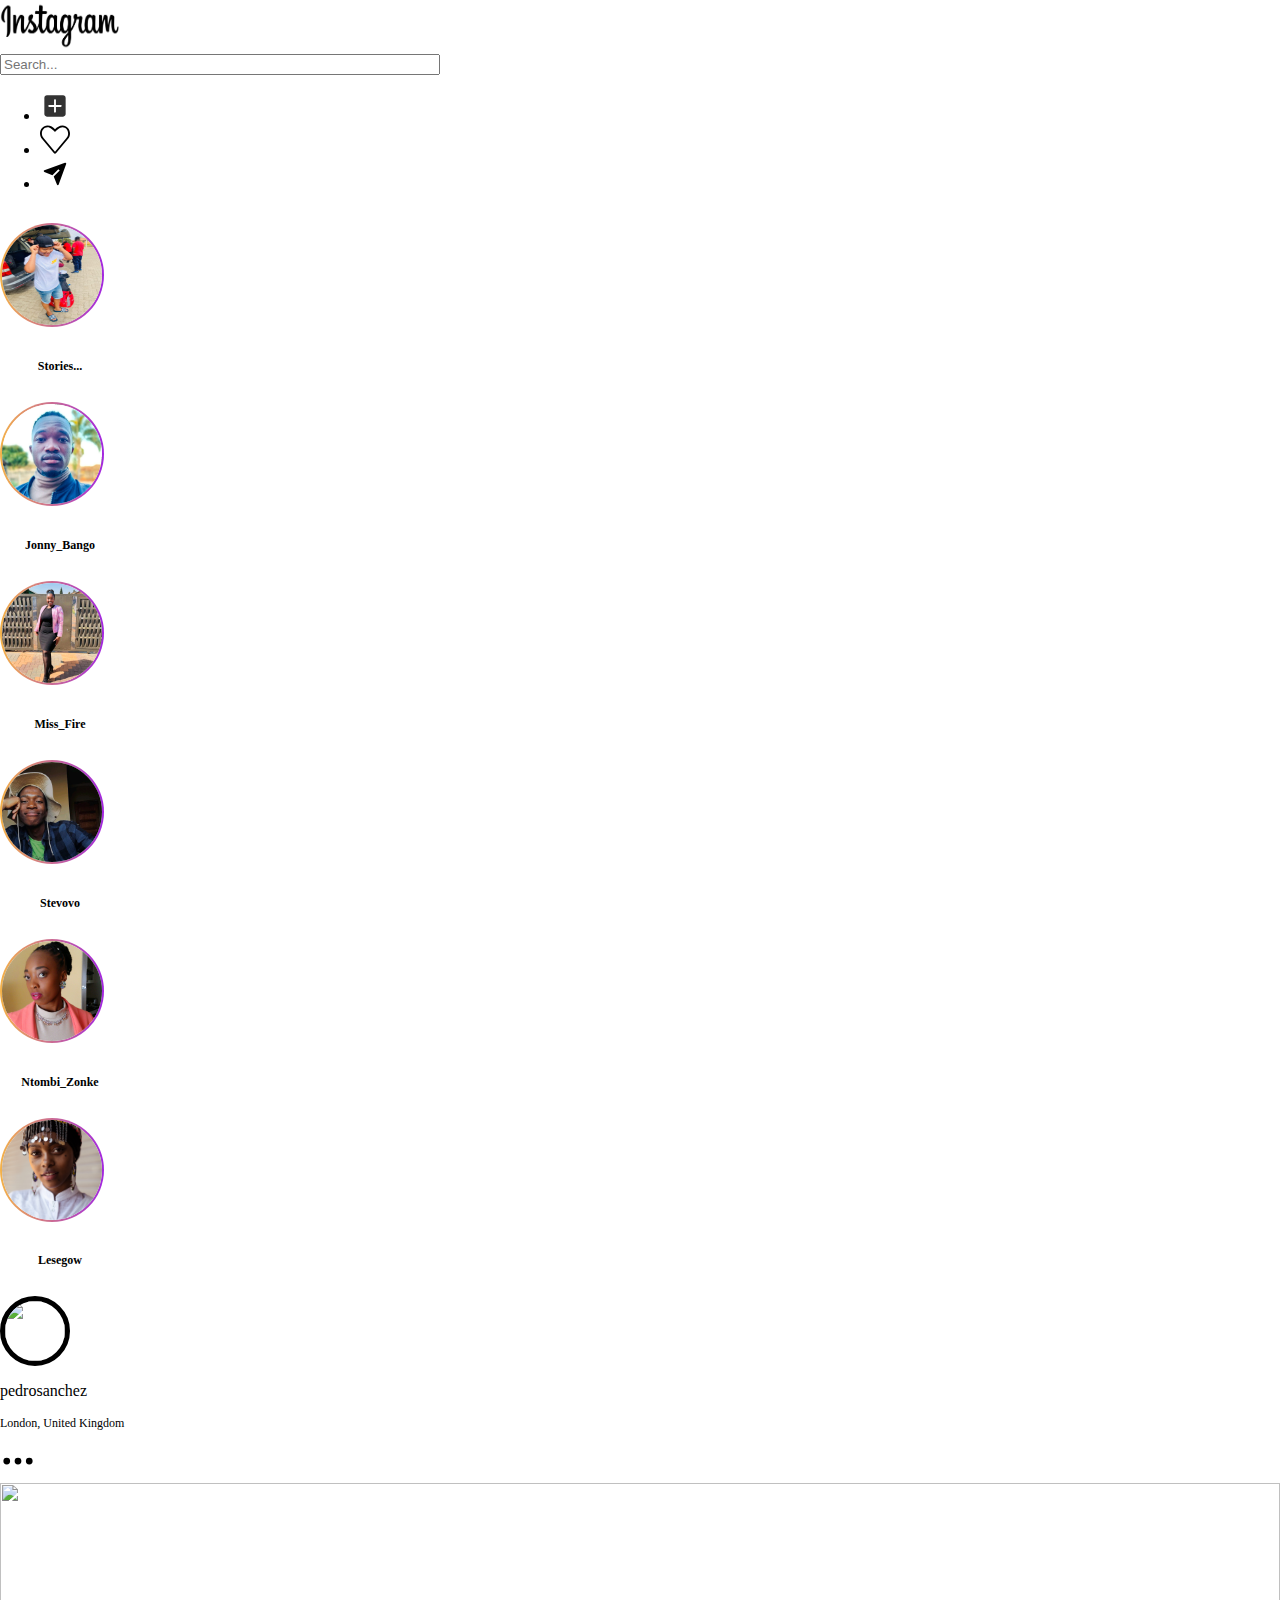
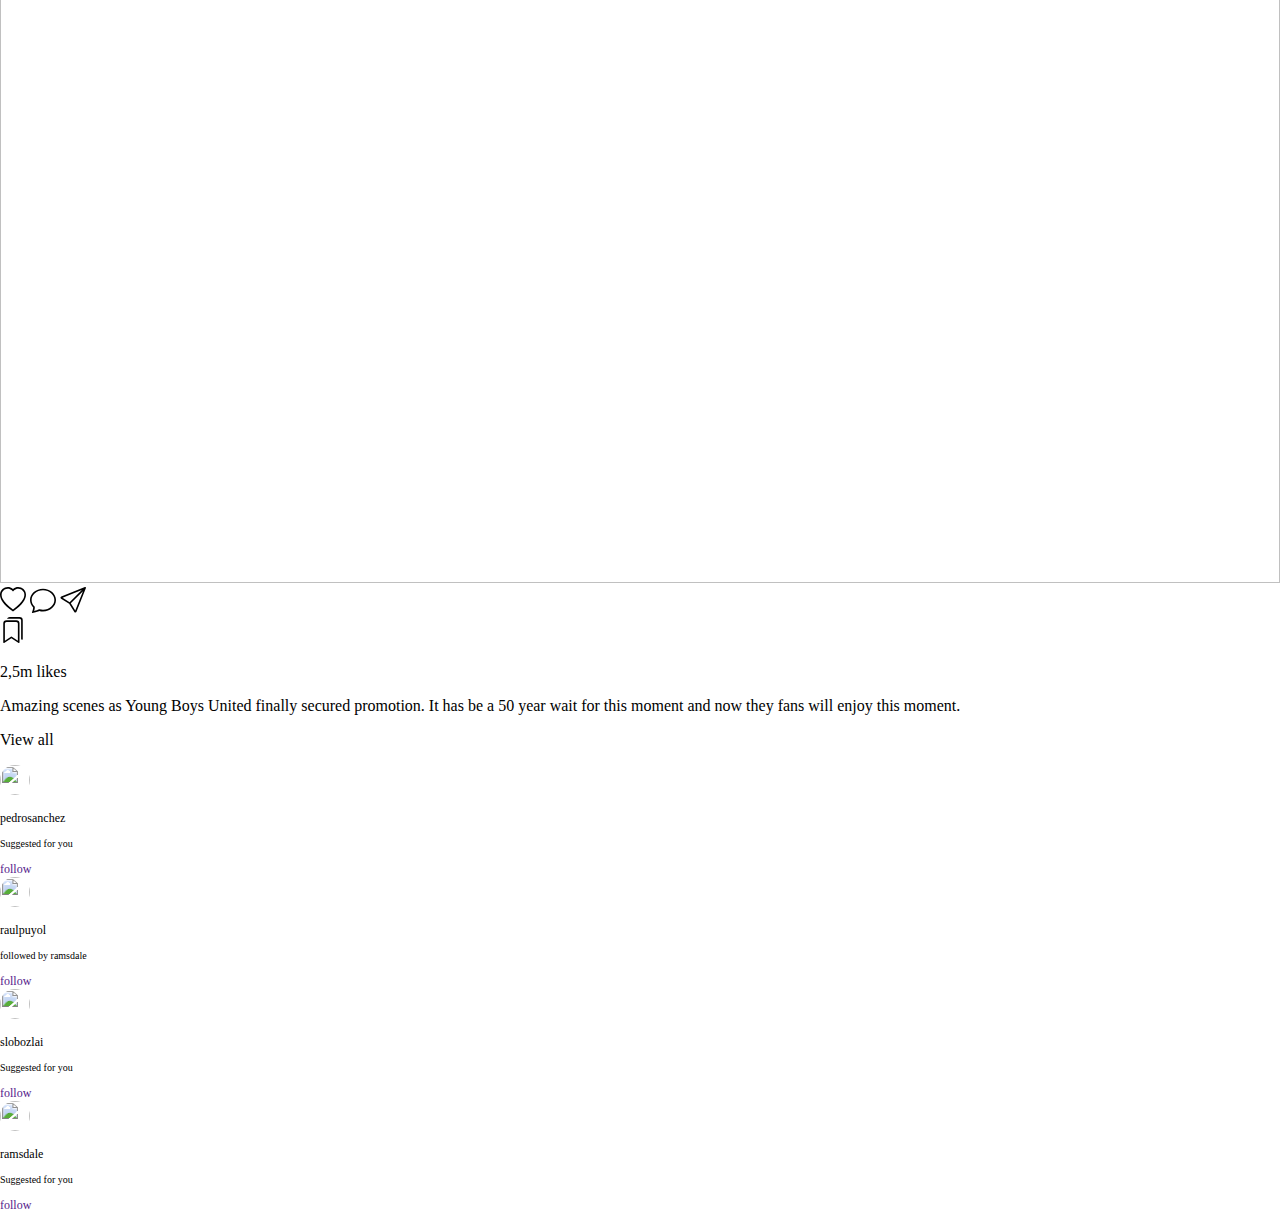
==== commit 652f34fe: "Merge branch 'main' of https://github.com/Jonasmo12/instagram-clone into profilePage" ====
--- a/index.html
+++ b/index.html
@@ -174,11 +174,11 @@
                     <div class="col-1 pt-1">
                         <img style="border-radius: 50%; object-fit: cover;" class="" width="30" height="30" src="https://images.pexels.com/photos/3041176/pexels-photo-3041176.jpeg?auto=compress&cs=tinysrgb&w=1600"  alt="">
                     </div>
-                    <div class="col-3">
+                    <div class="col-8">
                         <p style="font-size: 12px;" class="pb-0 mb-0 fw-bolder">pedrosanchez</p>
                         <p style="font-size: 10px;">Suggested for you</p>
                     </div>
-                    <div class="col-2 text-end">
+                    <div class="col-3 text-end">
                         <a class="sell-all-text" href="">follow</a>
                     </div>
                     
@@ -188,11 +188,11 @@
                     <div class="col-1 pt-1">
                         <img style="border-radius: 50%; object-fit: cover;" class="" width="30" height="30" src="https://images.pexels.com/photos/5609026/pexels-photo-5609026.jpeg?auto=compress&cs=tinysrgb&w=1600"  alt="">
                     </div>
-                    <div class="col-3">
+                    <div class="col-8">
                         <p style="font-size: 12px;" class="pb-0 mb-0 fw-bolder">raulpuyol</p>
                         <p style="font-size: 10px;">followed by ramsdale</p>
                     </div>
-                    <div class="col-2 text-end">
+                    <div class="col-3 text-end">
                         <a class="sell-all-text" href="">follow</a>
                     </div>
                     
@@ -202,11 +202,11 @@
                     <div class="col-1 pt-1">
                         <img style="border-radius: 50%; object-fit: cover;" class="" width="30" height="30" src="https://images.pexels.com/photos/5836965/pexels-photo-5836965.jpeg?auto=compress&cs=tinysrgb&w=1600"  alt="">
                     </div>
-                    <div class="col-3">
+                    <div class="col-8">
                         <p style="font-size: 12px;" class="pb-0 mb-0 fw-bolder">slobozlai</p>
                         <p style="font-size: 10px;">Suggested for you</p>
                     </div>
-                    <div class="col-2 text-end">
+                    <div class="col-3 text-end">
                         <a class="sell-all-text" href="">follow</a>
                     </div>
                     
@@ -216,11 +216,11 @@
                     <div class="col-1 pt-1">
                         <img style="border-radius: 50%; object-fit: cover;" class="" width="30" height="30" src="https://images.pexels.com/photos/6078297/pexels-photo-6078297.jpeg?auto=compress&cs=tinysrgb&w=1600"  alt="">
                     </div>
-                    <div class="col-3">
+                    <div class="col-8">
                         <p style="font-size: 12px;" class="pb-0 mb-0 fw-bolder">ramsdale</p>
                         <p style="font-size: 10px;">Suggested for you</p>
                     </div>
-                    <div class="col-2 text-end">
+                    <div class="col-3 text-end">
                         <a class="sell-all-text" href="">follow</a>
                     </div>
                     
@@ -234,22 +234,22 @@
   
   
 
-    <div class="container-fluid">
-        <div class="row text-center">
-            <div class="col">
-                <a href="#"><svg fill="#000000" width="45px" height="45px" viewBox="-4.5 0 32 32" version="1.1" xmlns="http://www.w3.org/2000/svg"><g id="SVGRepo_bgCarrier" stroke-width="0"></g><g id="SVGRepo_tracerCarrier" stroke-linecap="round" stroke-linejoin="round"></g><g id="SVGRepo_iconCarrier"> <title>home</title> <path d="M19.469 12.594l3.625 3.313c0.438 0.406 0.313 0.719-0.281 0.719h-2.719v8.656c0 0.594-0.5 1.125-1.094 1.125h-4.719v-6.063c0-0.594-0.531-1.125-1.125-1.125h-2.969c-0.594 0-1.125 0.531-1.125 1.125v6.063h-4.719c-0.594 0-1.125-0.531-1.125-1.125v-8.656h-2.688c-0.594 0-0.719-0.313-0.281-0.719l10.594-9.625c0.438-0.406 1.188-0.406 1.656 0l2.406 2.156v-1.719c0-0.594 0.531-1.125 1.125-1.125h2.344c0.594 0 1.094 0.531 1.094 1.125v5.875z"></path> </g></svg></a>
-            </div>
-            <div class="col">
-                <a href="#"><svg fill="#000000" width="45px" height="45px" viewBox="0 0 32 32" xmlns="http://www.w3.org/2000/svg"><g id="SVGRepo_bgCarrier" stroke-width="0"></g><g id="SVGRepo_tracerCarrier" stroke-linecap="round" stroke-linejoin="round"></g><g id="SVGRepo_iconCarrier"><path d="M27 24.57l-5.647-5.648a8.895 8.895 0 0 0 1.522-4.984C22.875 9.01 18.867 5 13.938 5 9.01 5 5 9.01 5 13.938c0 4.929 4.01 8.938 8.938 8.938a8.887 8.887 0 0 0 4.984-1.522L24.568 27 27 24.57zm-13.062-4.445a6.194 6.194 0 0 1-6.188-6.188 6.195 6.195 0 0 1 6.188-6.188 6.195 6.195 0 0 1 6.188 6.188 6.195 6.195 0 0 1-6.188 6.188z"></path></g></svg></a>
-            </div>
-            <div class="col">
-                <a href="#"><svg width="45px" height="45px" viewBox="0 0 24 24" fill="none" xmlns="http://www.w3.org/2000/svg"><g id="SVGRepo_bgCarrier" stroke-width="0"></g><g id="SVGRepo_tracerCarrier" stroke-linecap="round" stroke-linejoin="round"></g><g id="SVGRepo_iconCarrier"> <path d="M16.19 2H7.81C4.17 2 2 4.17 2 7.81V16.18C2 19.83 4.17 22 7.81 22H16.18C19.82 22 21.99 19.83 21.99 16.19V7.81C22 4.17 19.83 2 16.19 2ZM18 12.75H12.75V18C12.75 18.41 12.41 18.75 12 18.75C11.59 18.75 11.25 18.41 11.25 18V12.75H6C5.59 12.75 5.25 12.41 5.25 12C5.25 11.59 5.59 11.25 6 11.25H11.25V6C11.25 5.59 11.59 5.25 12 5.25C12.41 5.25 12.75 5.59 12.75 6V11.25H18C18.41 11.25 18.75 11.59 18.75 12C18.75 12.41 18.41 12.75 18 12.75Z" fill="#292D32"></path> </g></svg></a>
-            </div>
-            <div class="col">
-                <a href="#"><svg width="45px" height="45px" viewBox="0 0 24 24" fill="none" xmlns="http://www.w3.org/2000/svg"><g id="SVGRepo_bgCarrier" stroke-width="0"></g><g id="SVGRepo_tracerCarrier" stroke-linecap="round" stroke-linejoin="round"></g><g id="SVGRepo_iconCarrier"> <path d="M14.7295 2H9.26953V6.36H14.7295V2Z" fill="#292D32"></path> <path d="M16.2305 2V6.36H21.8705C21.3605 3.61 19.3305 2.01 16.2305 2Z" fill="#292D32"></path> <path d="M2 7.85938V16.1894C2 19.8294 4.17 21.9994 7.81 21.9994H16.19C19.83 21.9994 22 19.8294 22 16.1894V7.85938H2ZM14.44 16.1794L12.36 17.3794C11.92 17.6294 11.49 17.7594 11.09 17.7594C10.79 17.7594 10.52 17.6894 10.27 17.5494C9.69 17.2194 9.37 16.5394 9.37 15.6594V13.2594C9.37 12.3794 9.69 11.6994 10.27 11.3694C10.85 11.0294 11.59 11.0894 12.36 11.5394L14.44 12.7394C15.21 13.1794 15.63 13.7994 15.63 14.4694C15.63 15.1394 15.2 15.7294 14.44 16.1794Z" fill="#292D32"></path> <path d="M7.76891 2C4.66891 2.01 2.63891 3.61 2.12891 6.36H7.76891V2Z" fill="#292D32"></path> </g></svg></a>
-                </div>
-            <div class="col">
-                <a href="#"><svg width="45px" height="45px" viewBox="0 0 24 24" fill="none" xmlns="http://www.w3.org/2000/svg"><g id="SVGRepo_bgCarrier" stroke-width="0"></g><g id="SVGRepo_tracerCarrier" stroke-linecap="round" stroke-linejoin="round"></g><g id="SVGRepo_iconCarrier"> <path d="M22 12C22 6.49 17.51 2 12 2C6.49 2 2 6.49 2 12C2 14.9 3.25 17.51 5.23 19.34C5.23 19.35 5.23 19.35 5.22 19.36C5.32 19.46 5.44 19.54 5.54 19.63C5.6 19.68 5.65 19.73 5.71 19.77C5.89 19.92 6.09 20.06 6.28 20.2C6.35 20.25 6.41 20.29 6.48 20.34C6.67 20.47 6.87 20.59 7.08 20.7C7.15 20.74 7.23 20.79 7.3 20.83C7.5 20.94 7.71 21.04 7.93 21.13C8.01 21.17 8.09 21.21 8.17 21.24C8.39 21.33 8.61 21.41 8.83 21.48C8.91 21.51 8.99 21.54 9.07 21.56C9.31 21.63 9.55 21.69 9.79 21.75C9.86 21.77 9.93 21.79 10.01 21.8C10.29 21.86 10.57 21.9 10.86 21.93C10.9 21.93 10.94 21.94 10.98 21.95C11.32 21.98 11.66 22 12 22C12.34 22 12.68 21.98 13.01 21.95C13.05 21.95 13.09 21.94 13.13 21.93C13.42 21.9 13.7 21.86 13.98 21.8C14.05 21.79 14.12 21.76 14.2 21.75C14.44 21.69 14.69 21.64 14.92 21.56C15 21.53 15.08 21.5 15.16 21.48C15.38 21.4 15.61 21.33 15.82 21.24C15.9 21.21 15.98 21.17 16.06 21.13C16.27 21.04 16.48 20.94 16.69 20.83C16.77 20.79 16.84 20.74 16.91 20.7C17.11 20.58 17.31 20.47 17.51 20.34C17.58 20.3 17.64 20.25 17.71 20.2C17.91 20.06 18.1 19.92 18.28 19.77C18.34 19.72 18.39 19.67 18.45 19.63C18.56 19.54 18.67 19.45 18.77 19.36C18.77 19.35 18.77 19.35 18.76 19.34C20.75 17.51 22 14.9 22 12ZM16.94 16.97C14.23 15.15 9.79 15.15 7.06 16.97C6.62 17.26 6.26 17.6 5.96 17.97C4.44 16.43 3.5 14.32 3.5 12C3.5 7.31 7.31 3.5 12 3.5C16.69 3.5 20.5 7.31 20.5 12C20.5 14.32 19.56 16.43 18.04 17.97C17.75 17.6 17.38 17.26 16.94 16.97Z" fill="#292D32"></path> <path d="M12 6.92969C9.93 6.92969 8.25 8.60969 8.25 10.6797C8.25 12.7097 9.84 14.3597 11.95 14.4197C11.98 14.4197 12.02 14.4197 12.04 14.4197C12.06 14.4197 12.09 14.4197 12.11 14.4197C12.12 14.4197 12.13 14.4197 12.13 14.4197C14.15 14.3497 15.74 12.7097 15.75 10.6797C15.75 8.60969 14.07 6.92969 12 6.92969Z" fill="#292D32"></path> </g></svg></a>
+    <div class="container-fluid navigation-for-mobile border-top">
+        <div class="row text-center pt-3 pb-2">
+            <div class="col">
+                <a href="#"><svg fill="#000000" width="30px" height="30px" viewBox="-4.5 0 32 32" version="1.1" xmlns="http://www.w3.org/2000/svg"><g id="SVGRepo_bgCarrier" stroke-width="0"></g><g id="SVGRepo_tracerCarrier" stroke-linecap="round" stroke-linejoin="round"></g><g id="SVGRepo_iconCarrier"> <title>home</title> <path d="M19.469 12.594l3.625 3.313c0.438 0.406 0.313 0.719-0.281 0.719h-2.719v8.656c0 0.594-0.5 1.125-1.094 1.125h-4.719v-6.063c0-0.594-0.531-1.125-1.125-1.125h-2.969c-0.594 0-1.125 0.531-1.125 1.125v6.063h-4.719c-0.594 0-1.125-0.531-1.125-1.125v-8.656h-2.688c-0.594 0-0.719-0.313-0.281-0.719l10.594-9.625c0.438-0.406 1.188-0.406 1.656 0l2.406 2.156v-1.719c0-0.594 0.531-1.125 1.125-1.125h2.344c0.594 0 1.094 0.531 1.094 1.125v5.875z"></path> </g></svg></a>
+            </div>
+            <div class="col">
+                <a href="#"><svg fill="#000000" width="30px" height="30px" viewBox="0 0 32 32" xmlns="http://www.w3.org/2000/svg"><g id="SVGRepo_bgCarrier" stroke-width="0"></g><g id="SVGRepo_tracerCarrier" stroke-linecap="round" stroke-linejoin="round"></g><g id="SVGRepo_iconCarrier"><path d="M27 24.57l-5.647-5.648a8.895 8.895 0 0 0 1.522-4.984C22.875 9.01 18.867 5 13.938 5 9.01 5 5 9.01 5 13.938c0 4.929 4.01 8.938 8.938 8.938a8.887 8.887 0 0 0 4.984-1.522L24.568 27 27 24.57zm-13.062-4.445a6.194 6.194 0 0 1-6.188-6.188 6.195 6.195 0 0 1 6.188-6.188 6.195 6.195 0 0 1 6.188 6.188 6.195 6.195 0 0 1-6.188 6.188z"></path></g></svg></a>
+            </div>
+            <div class="col">
+                <a href="#"><svg width="30px" height="30px" viewBox="0 0 24 24" fill="none" xmlns="http://www.w3.org/2000/svg"><g id="SVGRepo_bgCarrier" stroke-width="0"></g><g id="SVGRepo_tracerCarrier" stroke-linecap="round" stroke-linejoin="round"></g><g id="SVGRepo_iconCarrier"> <path d="M16.19 2H7.81C4.17 2 2 4.17 2 7.81V16.18C2 19.83 4.17 22 7.81 22H16.18C19.82 22 21.99 19.83 21.99 16.19V7.81C22 4.17 19.83 2 16.19 2ZM18 12.75H12.75V18C12.75 18.41 12.41 18.75 12 18.75C11.59 18.75 11.25 18.41 11.25 18V12.75H6C5.59 12.75 5.25 12.41 5.25 12C5.25 11.59 5.59 11.25 6 11.25H11.25V6C11.25 5.59 11.59 5.25 12 5.25C12.41 5.25 12.75 5.59 12.75 6V11.25H18C18.41 11.25 18.75 11.59 18.75 12C18.75 12.41 18.41 12.75 18 12.75Z" fill="#292D32"></path> </g></svg></a>
+            </div>
+            <div class="col">
+                <a href="#"><svg width="30px" height="30px" viewBox="0 0 24 24" fill="none" xmlns="http://www.w3.org/2000/svg"><g id="SVGRepo_bgCarrier" stroke-width="0"></g><g id="SVGRepo_tracerCarrier" stroke-linecap="round" stroke-linejoin="round"></g><g id="SVGRepo_iconCarrier"> <path d="M14.7295 2H9.26953V6.36H14.7295V2Z" fill="#292D32"></path> <path d="M16.2305 2V6.36H21.8705C21.3605 3.61 19.3305 2.01 16.2305 2Z" fill="#292D32"></path> <path d="M2 7.85938V16.1894C2 19.8294 4.17 21.9994 7.81 21.9994H16.19C19.83 21.9994 22 19.8294 22 16.1894V7.85938H2ZM14.44 16.1794L12.36 17.3794C11.92 17.6294 11.49 17.7594 11.09 17.7594C10.79 17.7594 10.52 17.6894 10.27 17.5494C9.69 17.2194 9.37 16.5394 9.37 15.6594V13.2594C9.37 12.3794 9.69 11.6994 10.27 11.3694C10.85 11.0294 11.59 11.0894 12.36 11.5394L14.44 12.7394C15.21 13.1794 15.63 13.7994 15.63 14.4694C15.63 15.1394 15.2 15.7294 14.44 16.1794Z" fill="#292D32"></path> <path d="M7.76891 2C4.66891 2.01 2.63891 3.61 2.12891 6.36H7.76891V2Z" fill="#292D32"></path> </g></svg></a>
+                </div>
+            <div class="col">
+                <a href="#"><svg width="30px" height="30px" viewBox="0 0 24 24" fill="none" xmlns="http://www.w3.org/2000/svg"><g id="SVGRepo_bgCarrier" stroke-width="0"></g><g id="SVGRepo_tracerCarrier" stroke-linecap="round" stroke-linejoin="round"></g><g id="SVGRepo_iconCarrier"> <path d="M22 12C22 6.49 17.51 2 12 2C6.49 2 2 6.49 2 12C2 14.9 3.25 17.51 5.23 19.34C5.23 19.35 5.23 19.35 5.22 19.36C5.32 19.46 5.44 19.54 5.54 19.63C5.6 19.68 5.65 19.73 5.71 19.77C5.89 19.92 6.09 20.06 6.28 20.2C6.35 20.25 6.41 20.29 6.48 20.34C6.67 20.47 6.87 20.59 7.08 20.7C7.15 20.74 7.23 20.79 7.3 20.83C7.5 20.94 7.71 21.04 7.93 21.13C8.01 21.17 8.09 21.21 8.17 21.24C8.39 21.33 8.61 21.41 8.83 21.48C8.91 21.51 8.99 21.54 9.07 21.56C9.31 21.63 9.55 21.69 9.79 21.75C9.86 21.77 9.93 21.79 10.01 21.8C10.29 21.86 10.57 21.9 10.86 21.93C10.9 21.93 10.94 21.94 10.98 21.95C11.32 21.98 11.66 22 12 22C12.34 22 12.68 21.98 13.01 21.95C13.05 21.95 13.09 21.94 13.13 21.93C13.42 21.9 13.7 21.86 13.98 21.8C14.05 21.79 14.12 21.76 14.2 21.75C14.44 21.69 14.69 21.64 14.92 21.56C15 21.53 15.08 21.5 15.16 21.48C15.38 21.4 15.61 21.33 15.82 21.24C15.9 21.21 15.98 21.17 16.06 21.13C16.27 21.04 16.48 20.94 16.69 20.83C16.77 20.79 16.84 20.74 16.91 20.7C17.11 20.58 17.31 20.47 17.51 20.34C17.58 20.3 17.64 20.25 17.71 20.2C17.91 20.06 18.1 19.92 18.28 19.77C18.34 19.72 18.39 19.67 18.45 19.63C18.56 19.54 18.67 19.45 18.77 19.36C18.77 19.35 18.77 19.35 18.76 19.34C20.75 17.51 22 14.9 22 12ZM16.94 16.97C14.23 15.15 9.79 15.15 7.06 16.97C6.62 17.26 6.26 17.6 5.96 17.97C4.44 16.43 3.5 14.32 3.5 12C3.5 7.31 7.31 3.5 12 3.5C16.69 3.5 20.5 7.31 20.5 12C20.5 14.32 19.56 16.43 18.04 17.97C17.75 17.6 17.38 17.26 16.94 16.97Z" fill="#292D32"></path> <path d="M12 6.92969C9.93 6.92969 8.25 8.60969 8.25 10.6797C8.25 12.7097 9.84 14.3597 11.95 14.4197C11.98 14.4197 12.02 14.4197 12.04 14.4197C12.06 14.4197 12.09 14.4197 12.11 14.4197C12.12 14.4197 12.13 14.4197 12.13 14.4197C14.15 14.3497 15.74 12.7097 15.75 10.6797C15.75 8.60969 14.07 6.92969 12 6.92969Z" fill="#292D32"></path> </g></svg></a>
             </div>
         </div>
     </div>
@@ -338,6 +338,13 @@
     display: none;
   }
 }
+
+@media  screen and (min-width: 610px) {
+    .navigation-for-mobile {
+        display: none;
+    }
+}
+
 </style>
 </body>
 
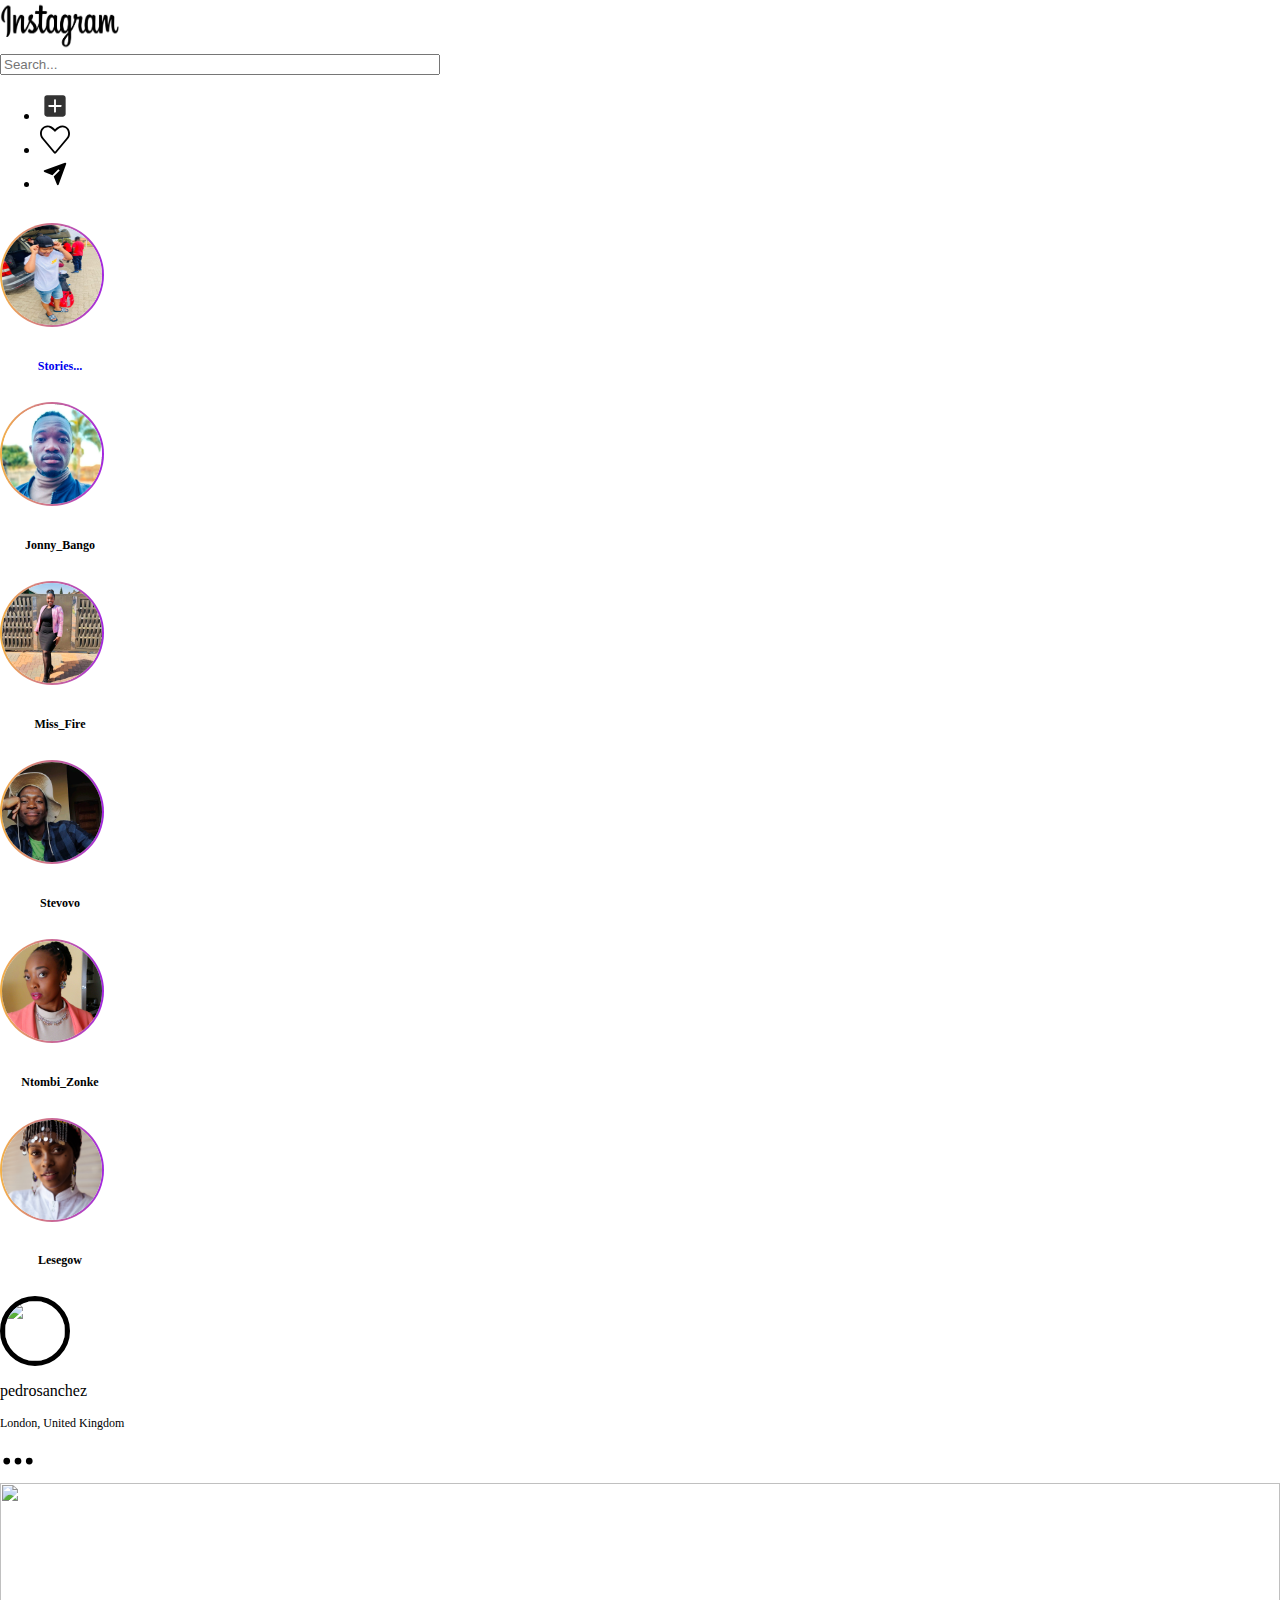
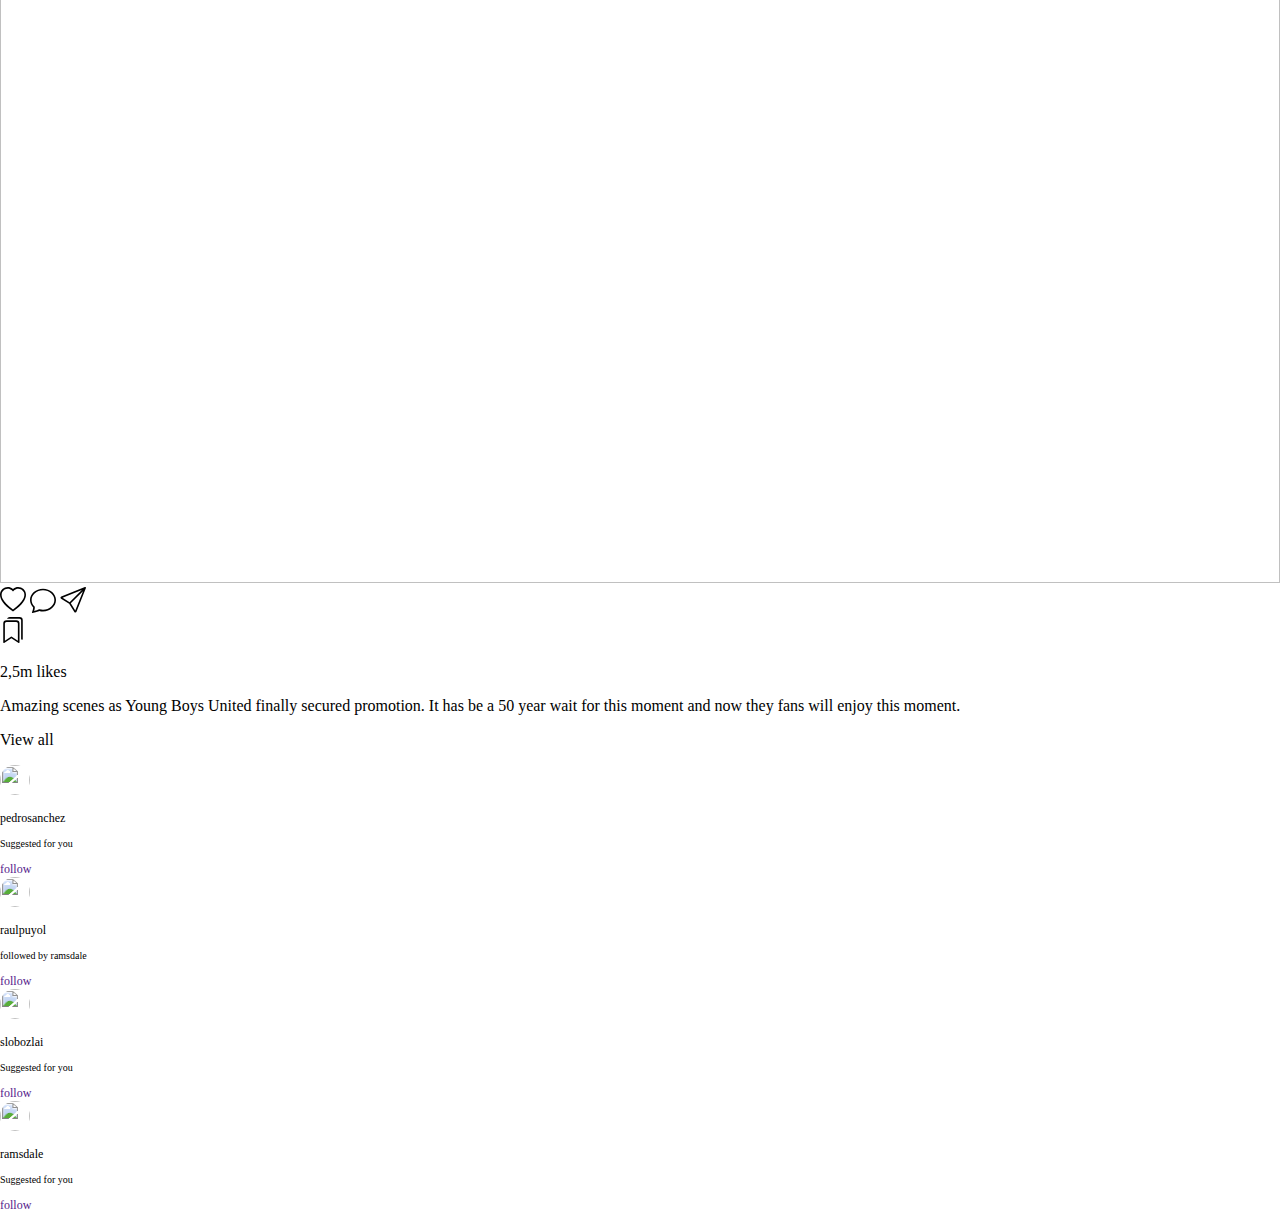
==== commit 191402d4: "add href tags" ====
--- a/index.html
+++ b/index.html
@@ -62,10 +62,11 @@
                 <div class="row mb-5 text-center">
                     <div class="col-1 text-center story-image-container story-one">
         
-                        <img src="/img/shantie.jpeg" width="100" height="100"  alt="" class="fire"> <br>
+                        <a href="profile.html"><img src="/img/shantie.jpeg" width="100" height="100"  alt="" class="fire"> <br>
                         <h6 class="pt-2 story-text"> 
                             Stories...
                         </h6>
+                    </a>
                        
                     </div>
         
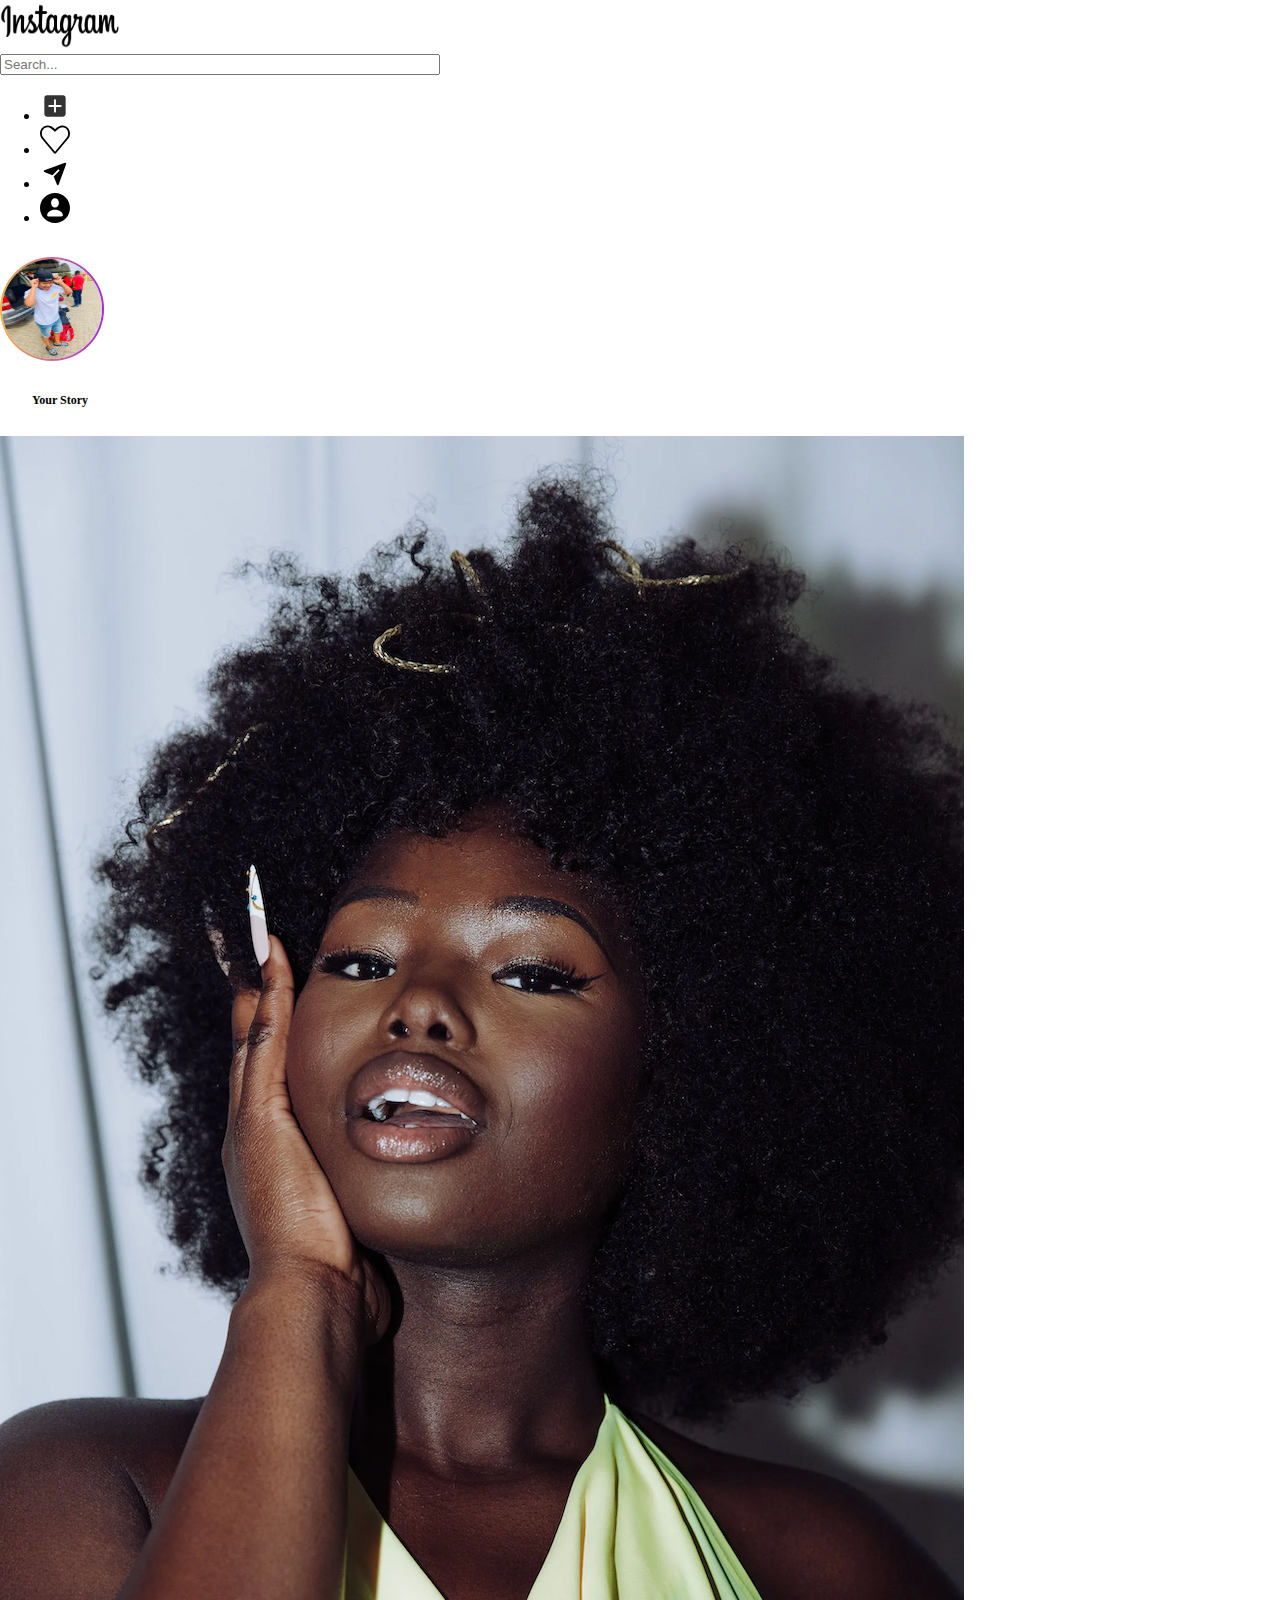
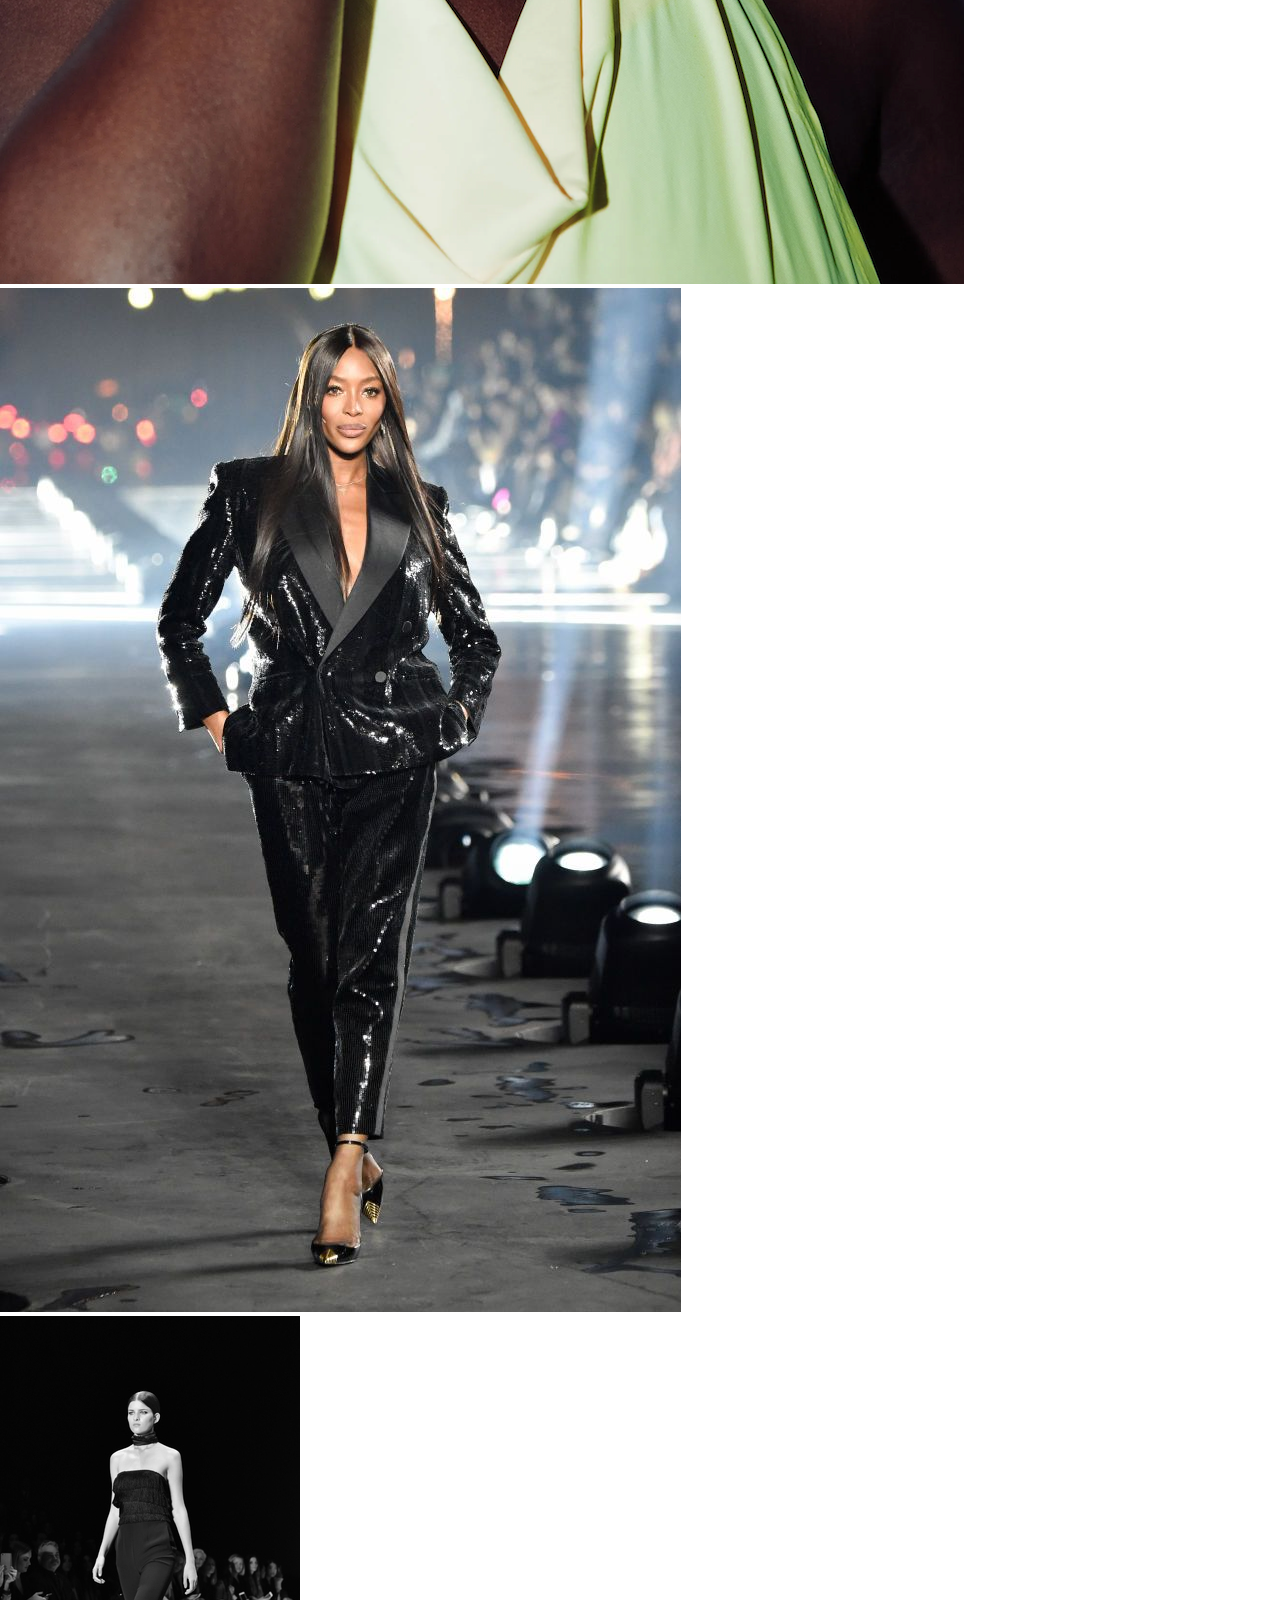
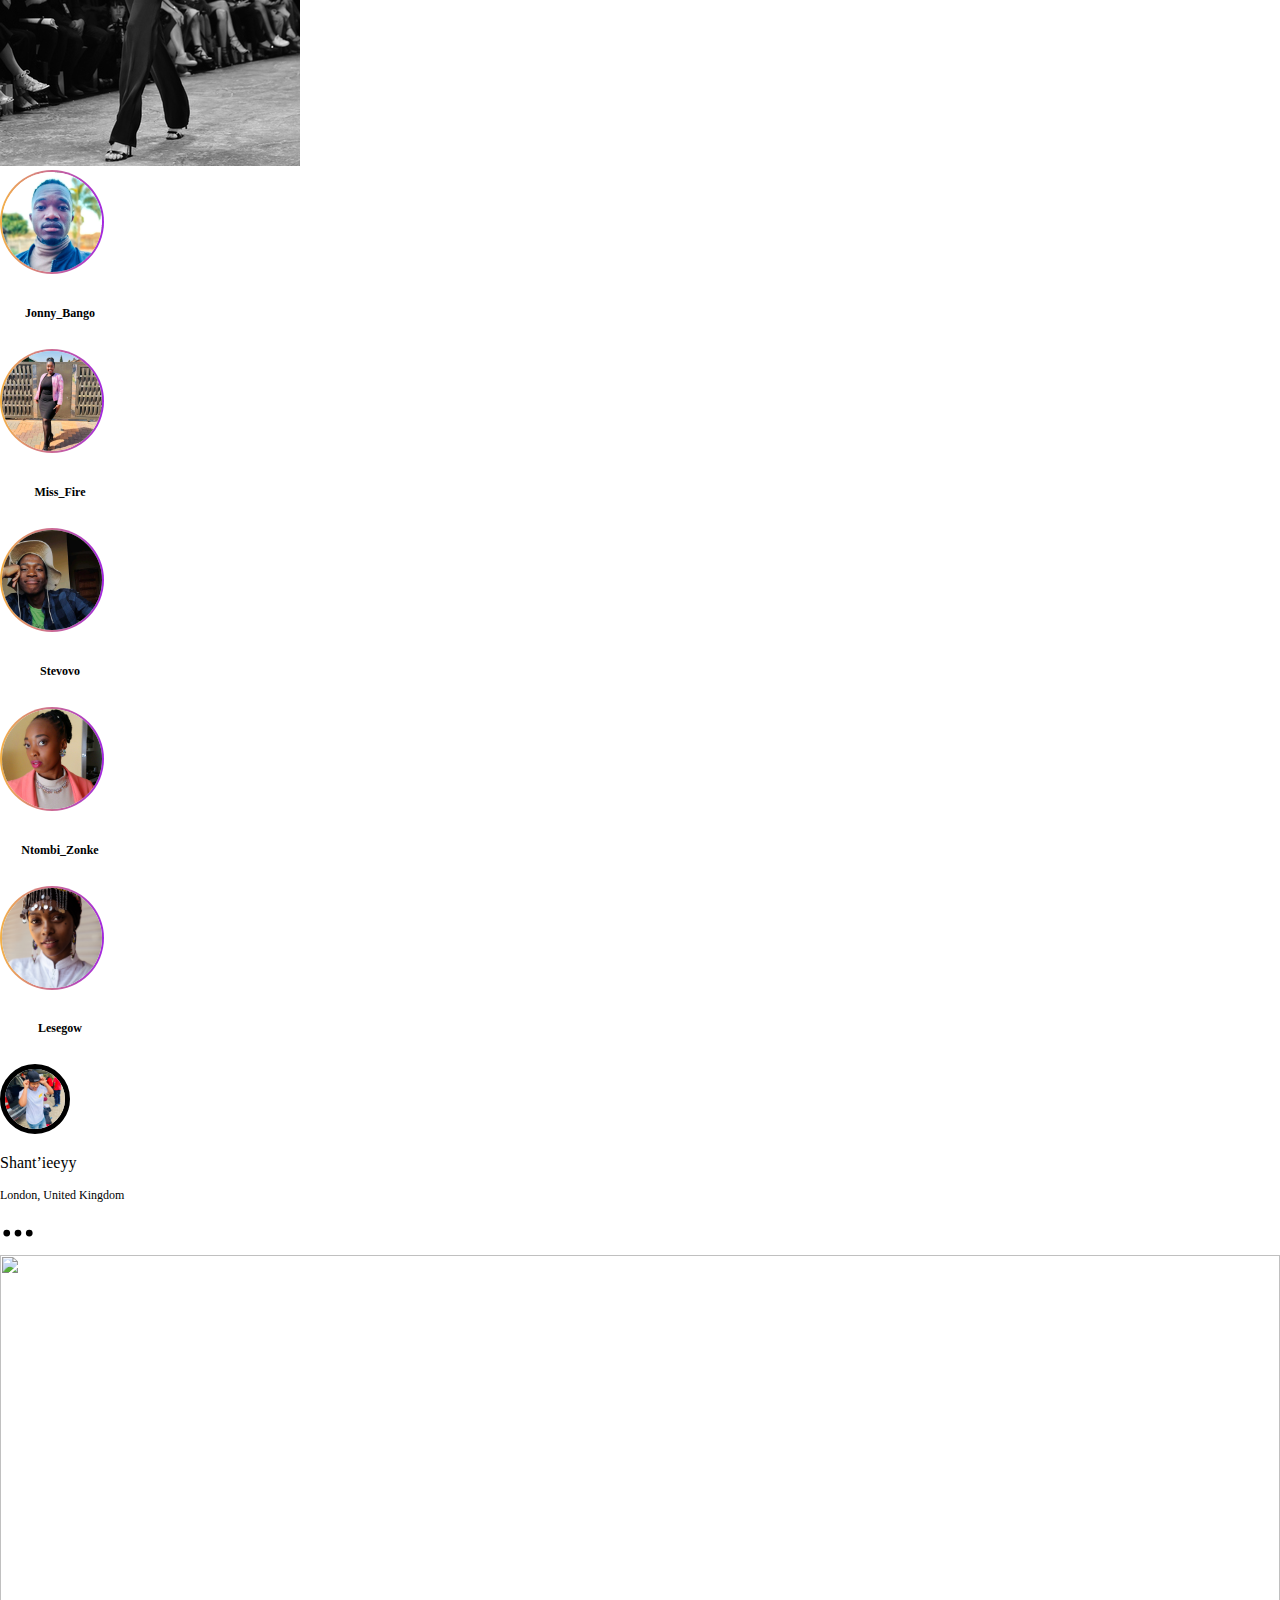
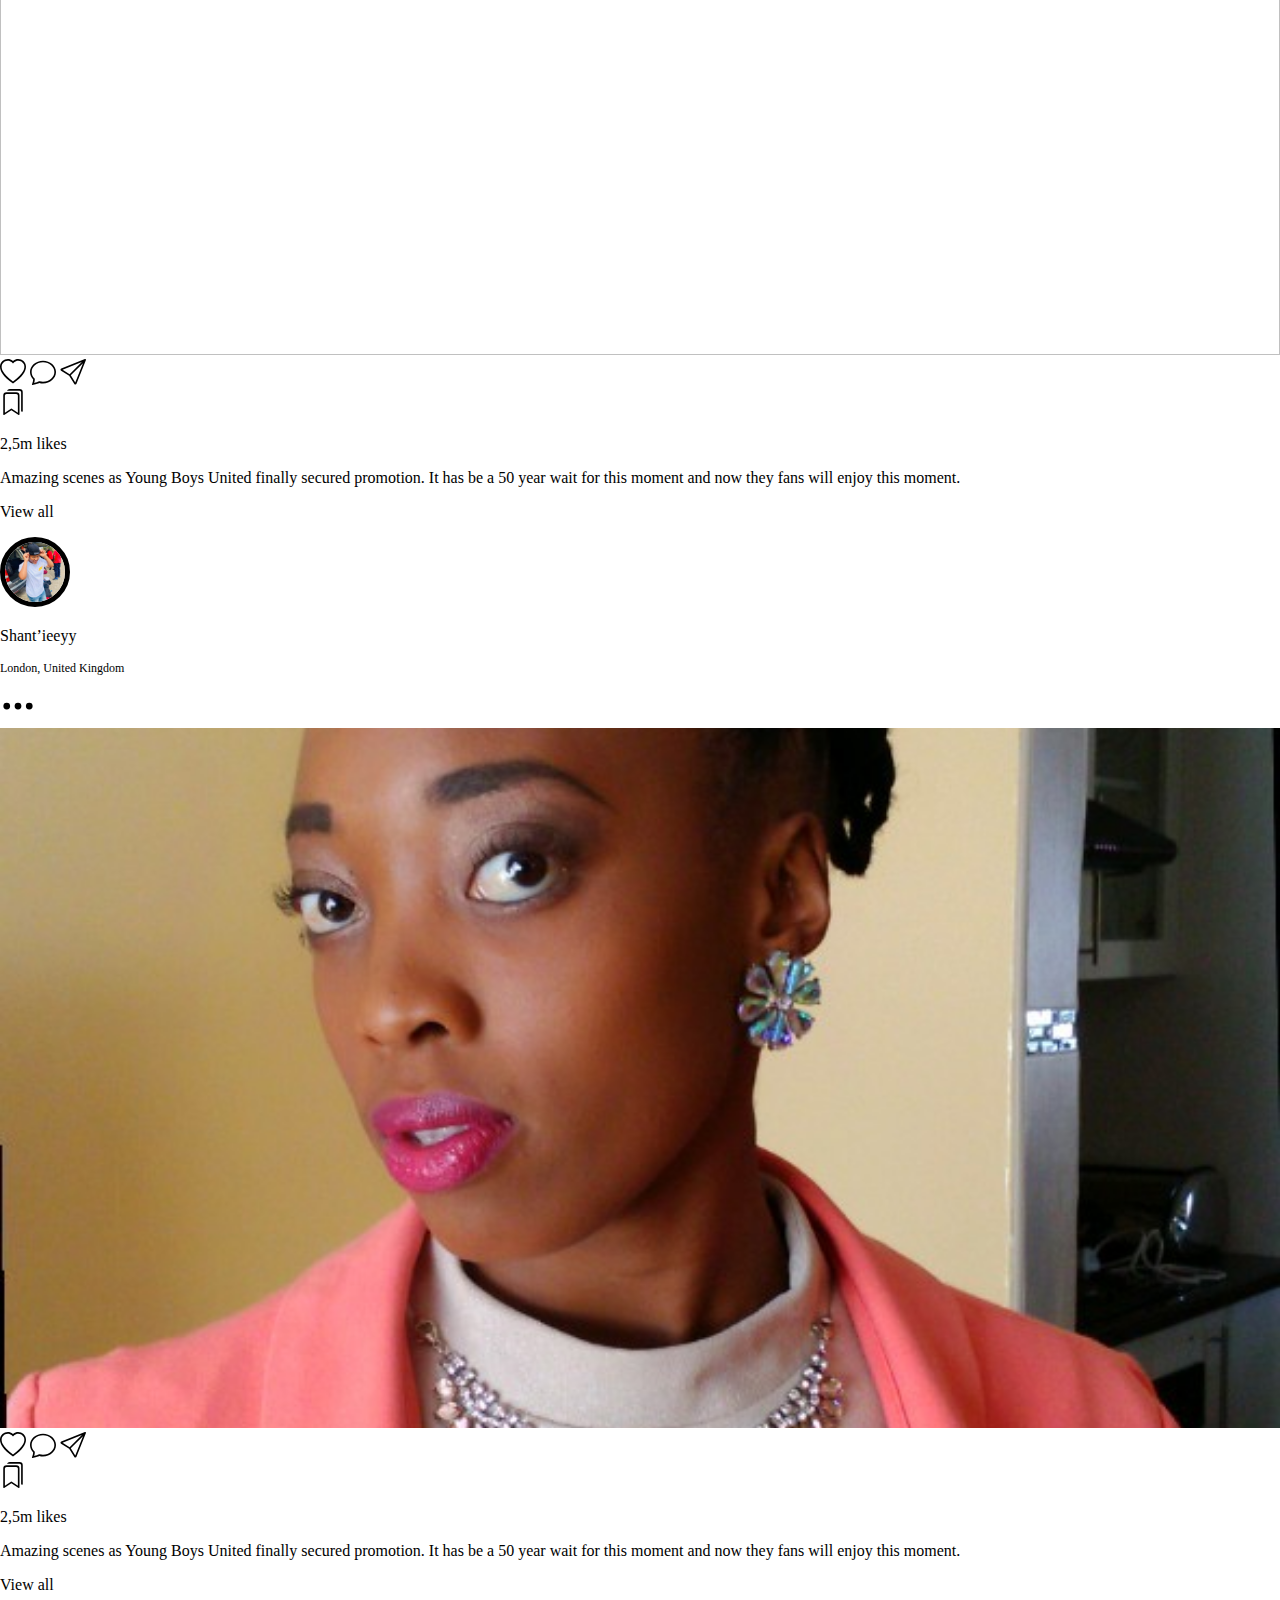
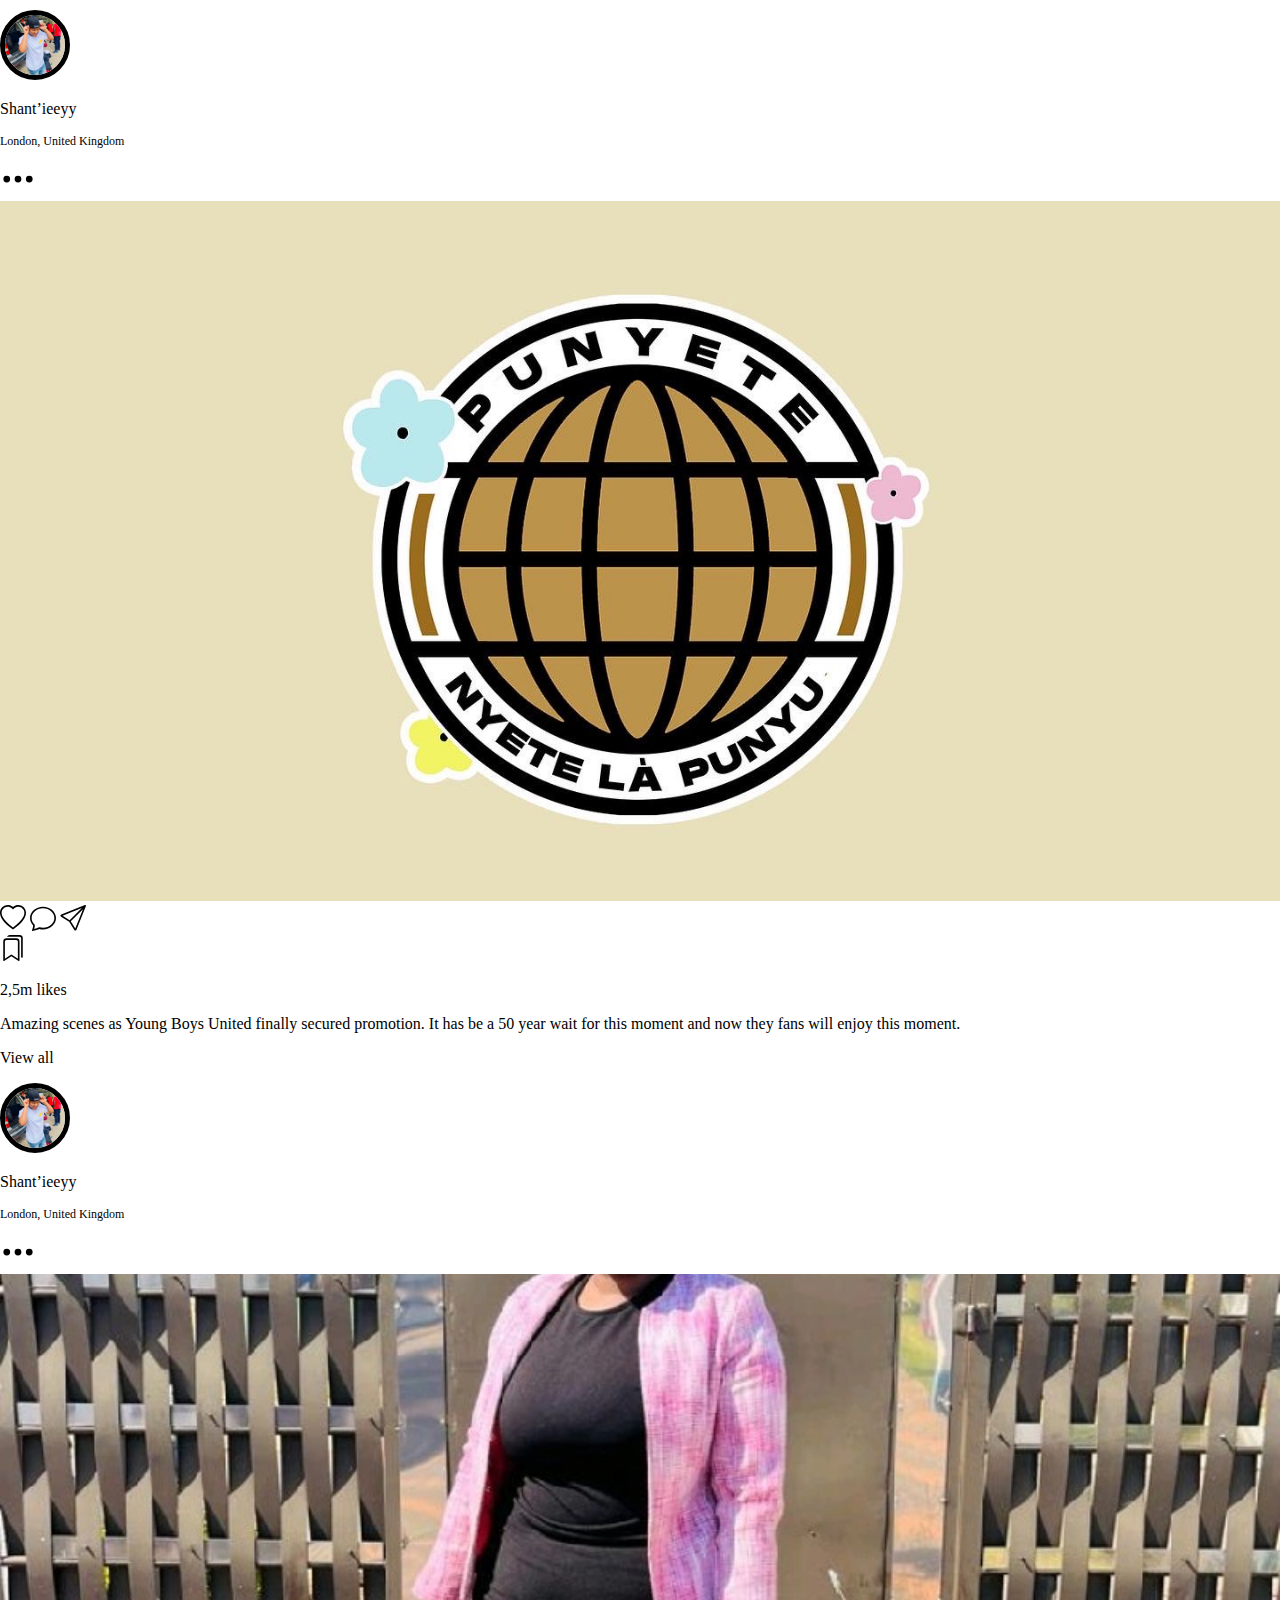
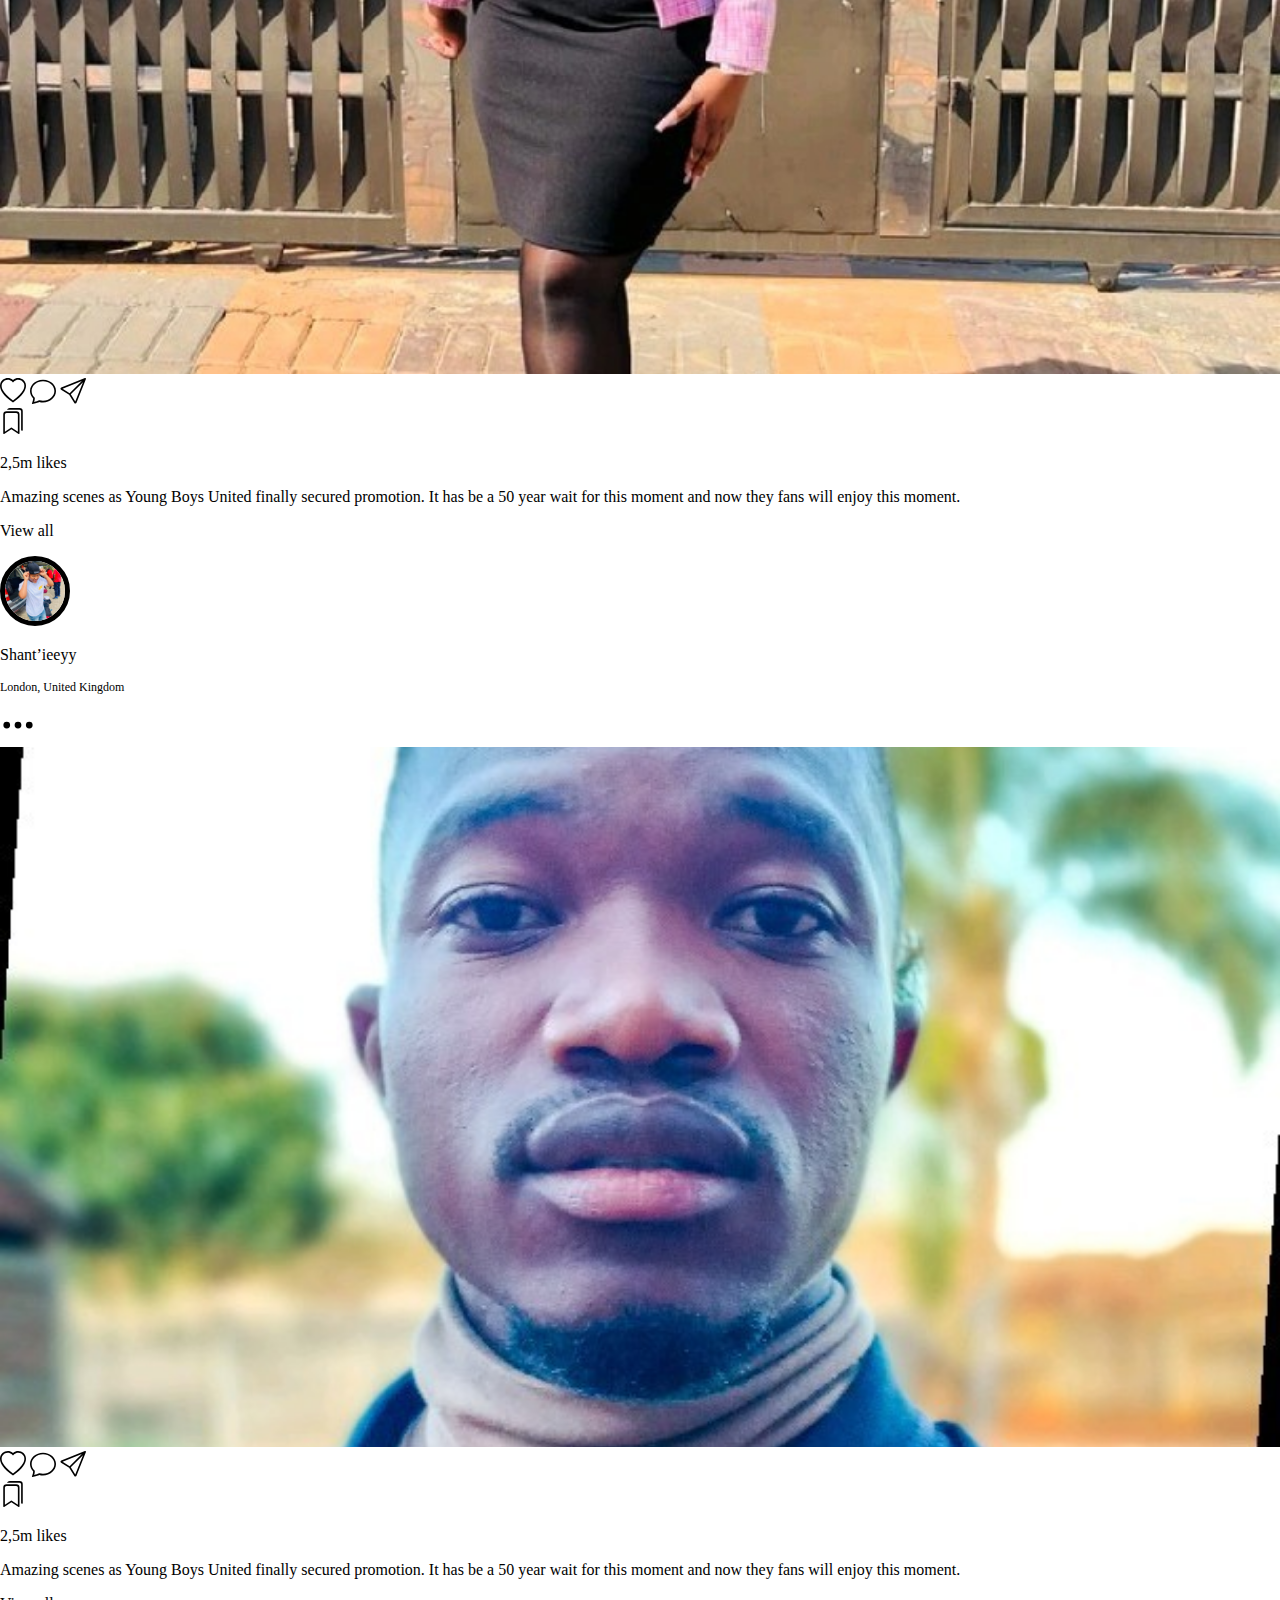
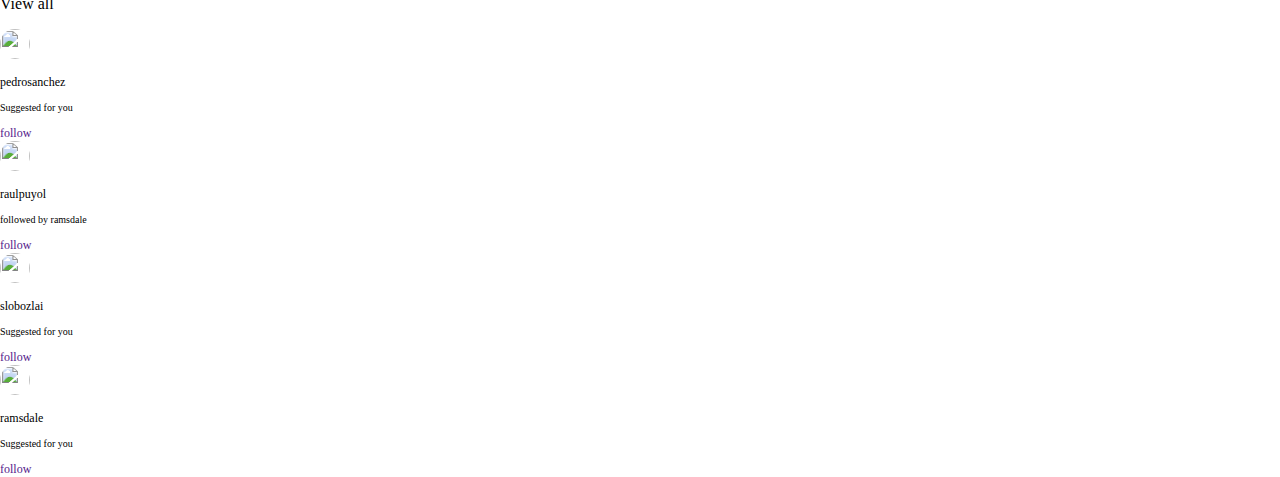
==== commit d8c5adc5: "create story playback on feed, create posts on feed'" ====
--- a/index.html
+++ b/index.html
@@ -15,6 +15,9 @@
 
 <body>
 
+    <script src="https://code.jquery.com/jquery-3.2.1.slim.min.js" integrity="sha384-KJ3o2DKtIkvYIK3UENzmM7KCkRr/rE9/Qpg6aAZGJwFDMVNA/GpGFF93hXpG5KkN" crossorigin="anonymous"></script>
+    <script src="https://cdn.jsdelivr.net/npm/popper.js@1.12.9/dist/umd/popper.min.js" integrity="sha384-ApNbgh9B+Y1QKtv3Rn7W3mgPxhU9K/ScQsAP7hUibX39j7fakFPskvXusvfa0b4Q" crossorigin="anonymous"></script>
+    <script src="https://cdn.jsdelivr.net/npm/bootstrap@4.0.0/dist/js/bootstrap.min.js" integrity="sha384-JZR6Spejh4U02d8jOt6vLEHfe/JQGiRRSQQxSfFWpi1MquVdAyjUar5+76PVCmYl" crossorigin="anonymous"></script>
 
 
 <div class="container border-bottom">
@@ -46,6 +49,9 @@
                 <li class="p-2">
                     <svg fill="#000000" width="30px" height="30px" viewBox="0 0.10 32 32" id="icon" xmlns="http://www.w3.org/2000/svg"><g id="SVGRepo_bgCarrier" stroke-width="0"></g><g id="SVGRepo_tracerCarrier" stroke-linecap="round" stroke-linejoin="round"></g><g id="SVGRepo_iconCarrier"><defs><style>.cls-1{fill:none;}</style></defs><title>send--alt--filled</title><path d="M27.71,4.29a1,1,0,0,0-1.05-.23l-22,8a1,1,0,0,0,0,1.87l8.59,3.43L19.59,11,21,12.41l-6.37,6.37,3.44,8.59A1,1,0,0,0,19,28h0a1,1,0,0,0,.92-.66l8-22A1,1,0,0,0,27.71,4.29Z"></path><rect id="_Transparent_Rectangle_" data-name="<Transparent Rectangle>" class="cls-1" width="32" height="32"></rect></g></svg>
                 </li>
+                <li class="p-2">
+                <a href="profile.html"><svg fill="#000000" width="30px" height="30px" viewBox="0 0 512 512" id="_x30_1" version="1.1" xml:space="preserve" xmlns="http://www.w3.org/2000/svg" xmlns:xlink="http://www.w3.org/1999/xlink"><g id="SVGRepo_bgCarrier" stroke-width="0"></g><g id="SVGRepo_tracerCarrier" stroke-linecap="round" stroke-linejoin="round"></g><g id="SVGRepo_iconCarrier"><path d="M256,0C114.615,0,0,114.615,0,256s114.615,256,256,256s256-114.615,256-256S397.385,0,256,0z M256,90 c37.02,0,67.031,35.468,67.031,79.219S293.02,248.438,256,248.438s-67.031-35.468-67.031-79.219S218.98,90,256,90z M369.46,402 H142.54c-11.378,0-20.602-9.224-20.602-20.602C121.938,328.159,181.959,285,256,285s134.062,43.159,134.062,96.398 C390.062,392.776,380.839,402,369.46,402z"></path></g></svg></a>
+            </li>
             </ul>
             </div>
     </div>
@@ -62,11 +68,54 @@
                 <div class="row mb-5 text-center">
                     <div class="col-1 text-center story-image-container story-one">
         
-                        <a href="profile.html"><img src="/img/shantie.jpeg" width="100" height="100"  alt="" class="fire"> <br>
+                        <a data-toggle="modal" data-target="#exampleModal"><img src="/img/shantie.jpeg" width="100" height="100"  alt="" class="fire"> <br>
                         <h6 class="pt-2 story-text"> 
-                            Stories...
+                            Your Story
                         </h6>
                     </a>
+
+                    <!-- Modal -->
+<div class="modal fade" id="exampleModal" tabindex="-1" role="dialog" aria-labelledby="exampleModalLabel" aria-hidden="true">
+    <div class="modal-dialog" role="document">
+      <div class="modal-content">
+        
+        <div class="">
+          
+            <div id="carouselExampleControls" class="carousel slide" data-ride="carousel">
+                <div class="carousel-inner">
+                  <div class="carousel-item active">
+                    <img class="d-block w-100" src="/img/Screenshot 2023-10-25 at 14.25.16.png" alt="First slide">
+                  </div>
+                  <div class="carousel-item">
+                    <img class="d-block w-100" src="/img/runway2.jpeg" alt="Second slide">
+                  </div>
+
+                  <div class="carousel-item">
+                    <img class="d-block w-100" src="/img/runway4.jpeg" alt="third slide">
+                  </div>
+
+                  
+                 
+                </div>
+                <a class="carousel-control-prev" href="#carouselExampleControls" role="button" data-slide="prev">
+                  <span class="carousel-control-prev-icon" aria-hidden="true"></span>
+                  
+                </a>
+                <a class="carousel-control-next" href="#carouselExampleControls" role="button" data-slide="next">
+                  <span class="carousel-control-next-icon" aria-hidden="true"></span>
+                  
+                </a>
+              </div>
+
+
+
+
+
+        </div>
+        
+      </div>
+    </div>
+  </div>
                        
                     </div>
         
@@ -116,10 +165,10 @@
 
                 <div class="row">
                     <div class="col-lg-1 col-sm-2 col-2">
-                        <img class="user-profile-picture" style="border-radius: 50%; border: 5px solid black; object-fit: contain;" width="60" height="60" src="https://images.pexels.com/photos/3041176/pexels-photo-3041176.jpeg?auto=compress&cs=tinysrgb&w=1600"  alt="">
+                        <a href="profile.html"><img class="user-profile-picture" style="border-radius: 50%; border: 5px solid black; object-fit: contain;" width="60" height="60" src="/img/ashanti.jpeg"  alt=""></a>
                     </div>
                     <div class="col-lg-4 col-sm-4 col-8">
-                        <p class="fw-bolder pt-2 pb-0 mb-0">pedrosanchez</p>
+                        <p class="fw-bolder pt-2 pb-0 mb-0">Shant’ieeyy</p>
                         <p class="fw-lighter" style="font-size: 12px;">London, United Kingdom</p>
                     </div>
                     <div class="text-end col-lg-7 col-sm-7 col-2">
@@ -162,6 +211,202 @@
                     
                 
                 </div>
+
+                <div class="row">
+                    <div class="col-lg-1 col-sm-2 col-2">
+                        <a href="profile.html"><img class="user-profile-picture" style="border-radius: 50%; border: 5px solid black; object-fit: contain;" width="60" height="60" src="/img/ashanti.jpeg"  alt=""></a>
+                    </div>
+                    <div class="col-lg-4 col-sm-4 col-8">
+                        <p class="fw-bolder pt-2 pb-0 mb-0">Shant’ieeyy</p>
+                        <p class="fw-lighter" style="font-size: 12px;">London, United Kingdom</p>
+                    </div>
+                    <div class="text-end col-lg-7 col-sm-7 col-2">
+                        <svg xmlns="http://www.w3.org/2000/svg" width="36" height="36" fill="currentColor" class="bi bi-three-dots pt-3" viewBox="0 0 16 16">
+                            <path d="M3 9.5a1.5 1.5 0 1 1 0-3 1.5 1.5 0 0 1 0 3zm5 0a1.5 1.5 0 1 1 0-3 1.5 1.5 0 0 1 0 3zm5 0a1.5 1.5 0 1 1 0-3 1.5 1.5 0 0 1 0 3z"/>
+                          </svg>
+                    </div>
+                    
+                </div>
+                
+                <div class="row mt-3">
+                    <div class="col-lg-12">
+                        <img style="width: 100%; height: 700px; object-fit: cover;" src="/img/ntombi.jpeg" alt="">
+                        <div class="row pt-3">
+                            <div class="col-6">
+                                <svg xmlns="http://www.w3.org/2000/svg" width="26" height="26" fill="currentColor" class="bi bi-heart" viewBox="0 0 16 16">
+                                    <path d="m8 2.748-.717-.737C5.6.281 2.514.878 1.4 3.053c-.523 1.023-.641 2.5.314 4.385.92 1.815 2.834 3.989 6.286 6.357 3.452-2.368 5.365-4.542 6.286-6.357.955-1.886.838-3.362.314-4.385C13.486.878 10.4.28 8.717 2.01L8 2.748zM8 15C-7.333 4.868 3.279-3.04 7.824 1.143c.06.055.119.112.176.171a3.12 3.12 0 0 1 .176-.17C12.72-3.042 23.333 4.867 8 15z"/>
+                                  </svg>
+        
+                                  <svg xmlns="http://www.w3.org/2000/svg" width="26" height="26" fill="currentColor" class="bi bi-chat " viewBox="0 0 16 16">
+                                    <path d="M2.678 11.894a1 1 0 0 1 .287.801 10.97 10.97 0 0 1-.398 2c1.395-.323 2.247-.697 2.634-.893a1 1 0 0 1 .71-.074A8.06 8.06 0 0 0 8 14c3.996 0 7-2.807 7-6 0-3.192-3.004-6-7-6S1 4.808 1 8c0 1.468.617 2.83 1.678 3.894zm-.493 3.905a21.682 21.682 0 0 1-.713.129c-.2.032-.352-.176-.273-.362a9.68 9.68 0 0 0 .244-.637l.003-.01c.248-.72.45-1.548.524-2.319C.743 11.37 0 9.76 0 8c0-3.866 3.582-7 8-7s8 3.134 8 7-3.582 7-8 7a9.06 9.06 0 0 1-2.347-.306c-.52.263-1.639.742-3.468 1.105z"/>
+                                  </svg>
+        
+                                  <svg xmlns="http://www.w3.org/2000/svg" width="26" height="26" fill="currentColor" class="bi bi-send" viewBox="0 0 16 16">
+                                    <path d="M15.854.146a.5.5 0 0 1 .11.54l-5.819 14.547a.75.75 0 0 1-1.329.124l-3.178-4.995L.643 7.184a.75.75 0 0 1 .124-1.33L15.314.037a.5.5 0 0 1 .54.11ZM6.636 10.07l2.761 4.338L14.13 2.576 6.636 10.07Zm6.787-8.201L1.591 6.602l4.339 2.76 7.494-7.493Z"/>
+                                  </svg>
+                            </div>
+                            <div class="col-6 text-end">
+                                <svg xmlns="http://www.w3.org/2000/svg" width="26" height="26" fill="currentColor" class="bi bi-bookmarks" viewBox="0 0 16 16">
+                                    <path d="M2 4a2 2 0 0 1 2-2h6a2 2 0 0 1 2 2v11.5a.5.5 0 0 1-.777.416L7 13.101l-4.223 2.815A.5.5 0 0 1 2 15.5V4zm2-1a1 1 0 0 0-1 1v10.566l3.723-2.482a.5.5 0 0 1 .554 0L11 14.566V4a1 1 0 0 0-1-1H4z"/>
+                                    <path d="M4.268 1H12a1 1 0 0 1 1 1v11.768l.223.148A.5.5 0 0 0 14 13.5V2a2 2 0 0 0-2-2H6a2 2 0 0 0-1.732 1z"/>
+                                  </svg>
+                            </div>
+                        </div>
+        
+                        <p class="fw-bolder pt-3">2,5m likes</p>
+                        <p>Amazing scenes as Young Boys United finally secured promotion. It has be a 50 year wait for this moment and now they fans will enjoy this moment.</p>
+                        <p class="fw-bolder">View all</p>
+                    </div>
+                    
+                
+                </div>
+
+                <div class="row">
+                    <div class="col-lg-1 col-sm-2 col-2">
+                        <a href="profile.html"><img class="user-profile-picture" style="border-radius: 50%; border: 5px solid black; object-fit: contain;" width="60" height="60" src="/img/ashanti.jpeg"  alt=""></a>
+                    </div>
+                    <div class="col-lg-4 col-sm-4 col-8">
+                        <p class="fw-bolder pt-2 pb-0 mb-0">Shant’ieeyy</p>
+                        <p class="fw-lighter" style="font-size: 12px;">London, United Kingdom</p>
+                    </div>
+                    <div class="text-end col-lg-7 col-sm-7 col-2">
+                        <svg xmlns="http://www.w3.org/2000/svg" width="36" height="36" fill="currentColor" class="bi bi-three-dots pt-3" viewBox="0 0 16 16">
+                            <path d="M3 9.5a1.5 1.5 0 1 1 0-3 1.5 1.5 0 0 1 0 3zm5 0a1.5 1.5 0 1 1 0-3 1.5 1.5 0 0 1 0 3zm5 0a1.5 1.5 0 1 1 0-3 1.5 1.5 0 0 1 0 3z"/>
+                          </svg>
+                    </div>
+                    
+                </div>
+                
+                <div class="row mt-3">
+                    <div class="col-lg-12">
+                        <img style="width: 100%; height: 700px; object-fit: cover;" src="/img/punyete.jpeg" alt="">
+                        <div class="row pt-3">
+                            <div class="col-6">
+                                <svg xmlns="http://www.w3.org/2000/svg" width="26" height="26" fill="currentColor" class="bi bi-heart" viewBox="0 0 16 16">
+                                    <path d="m8 2.748-.717-.737C5.6.281 2.514.878 1.4 3.053c-.523 1.023-.641 2.5.314 4.385.92 1.815 2.834 3.989 6.286 6.357 3.452-2.368 5.365-4.542 6.286-6.357.955-1.886.838-3.362.314-4.385C13.486.878 10.4.28 8.717 2.01L8 2.748zM8 15C-7.333 4.868 3.279-3.04 7.824 1.143c.06.055.119.112.176.171a3.12 3.12 0 0 1 .176-.17C12.72-3.042 23.333 4.867 8 15z"/>
+                                  </svg>
+        
+                                  <svg xmlns="http://www.w3.org/2000/svg" width="26" height="26" fill="currentColor" class="bi bi-chat " viewBox="0 0 16 16">
+                                    <path d="M2.678 11.894a1 1 0 0 1 .287.801 10.97 10.97 0 0 1-.398 2c1.395-.323 2.247-.697 2.634-.893a1 1 0 0 1 .71-.074A8.06 8.06 0 0 0 8 14c3.996 0 7-2.807 7-6 0-3.192-3.004-6-7-6S1 4.808 1 8c0 1.468.617 2.83 1.678 3.894zm-.493 3.905a21.682 21.682 0 0 1-.713.129c-.2.032-.352-.176-.273-.362a9.68 9.68 0 0 0 .244-.637l.003-.01c.248-.72.45-1.548.524-2.319C.743 11.37 0 9.76 0 8c0-3.866 3.582-7 8-7s8 3.134 8 7-3.582 7-8 7a9.06 9.06 0 0 1-2.347-.306c-.52.263-1.639.742-3.468 1.105z"/>
+                                  </svg>
+        
+                                  <svg xmlns="http://www.w3.org/2000/svg" width="26" height="26" fill="currentColor" class="bi bi-send" viewBox="0 0 16 16">
+                                    <path d="M15.854.146a.5.5 0 0 1 .11.54l-5.819 14.547a.75.75 0 0 1-1.329.124l-3.178-4.995L.643 7.184a.75.75 0 0 1 .124-1.33L15.314.037a.5.5 0 0 1 .54.11ZM6.636 10.07l2.761 4.338L14.13 2.576 6.636 10.07Zm6.787-8.201L1.591 6.602l4.339 2.76 7.494-7.493Z"/>
+                                  </svg>
+                            </div>
+                            <div class="col-6 text-end">
+                                <svg xmlns="http://www.w3.org/2000/svg" width="26" height="26" fill="currentColor" class="bi bi-bookmarks" viewBox="0 0 16 16">
+                                    <path d="M2 4a2 2 0 0 1 2-2h6a2 2 0 0 1 2 2v11.5a.5.5 0 0 1-.777.416L7 13.101l-4.223 2.815A.5.5 0 0 1 2 15.5V4zm2-1a1 1 0 0 0-1 1v10.566l3.723-2.482a.5.5 0 0 1 .554 0L11 14.566V4a1 1 0 0 0-1-1H4z"/>
+                                    <path d="M4.268 1H12a1 1 0 0 1 1 1v11.768l.223.148A.5.5 0 0 0 14 13.5V2a2 2 0 0 0-2-2H6a2 2 0 0 0-1.732 1z"/>
+                                  </svg>
+                            </div>
+                        </div>
+        
+                        <p class="fw-bolder pt-3">2,5m likes</p>
+                        <p>Amazing scenes as Young Boys United finally secured promotion. It has be a 50 year wait for this moment and now they fans will enjoy this moment.</p>
+                        <p class="fw-bolder">View all</p>
+                    </div>
+                    
+                
+                </div>
+
+                <div class="row">
+                    <div class="col-lg-1 col-sm-2 col-2">
+                        <a href="profile.html"><img class="user-profile-picture" style="border-radius: 50%; border: 5px solid black; object-fit: contain;" width="60" height="60" src="/img/ashanti.jpeg"  alt=""></a>
+                    </div>
+                    <div class="col-lg-4 col-sm-4 col-8">
+                        <p class="fw-bolder pt-2 pb-0 mb-0">Shant’ieeyy</p>
+                        <p class="fw-lighter" style="font-size: 12px;">London, United Kingdom</p>
+                    </div>
+                    <div class="text-end col-lg-7 col-sm-7 col-2">
+                        <svg xmlns="http://www.w3.org/2000/svg" width="36" height="36" fill="currentColor" class="bi bi-three-dots pt-3" viewBox="0 0 16 16">
+                            <path d="M3 9.5a1.5 1.5 0 1 1 0-3 1.5 1.5 0 0 1 0 3zm5 0a1.5 1.5 0 1 1 0-3 1.5 1.5 0 0 1 0 3zm5 0a1.5 1.5 0 1 1 0-3 1.5 1.5 0 0 1 0 3z"/>
+                          </svg>
+                    </div>
+                    
+                </div>
+                
+                <div class="row mt-3">
+                    <div class="col-lg-12">
+                        <img style="width: 100%; height: 700px; object-fit: cover;" src="/img/miss fire.jpeg" alt="">
+                        <div class="row pt-3">
+                            <div class="col-6">
+                                <svg xmlns="http://www.w3.org/2000/svg" width="26" height="26" fill="currentColor" class="bi bi-heart" viewBox="0 0 16 16">
+                                    <path d="m8 2.748-.717-.737C5.6.281 2.514.878 1.4 3.053c-.523 1.023-.641 2.5.314 4.385.92 1.815 2.834 3.989 6.286 6.357 3.452-2.368 5.365-4.542 6.286-6.357.955-1.886.838-3.362.314-4.385C13.486.878 10.4.28 8.717 2.01L8 2.748zM8 15C-7.333 4.868 3.279-3.04 7.824 1.143c.06.055.119.112.176.171a3.12 3.12 0 0 1 .176-.17C12.72-3.042 23.333 4.867 8 15z"/>
+                                  </svg>
+        
+                                  <svg xmlns="http://www.w3.org/2000/svg" width="26" height="26" fill="currentColor" class="bi bi-chat " viewBox="0 0 16 16">
+                                    <path d="M2.678 11.894a1 1 0 0 1 .287.801 10.97 10.97 0 0 1-.398 2c1.395-.323 2.247-.697 2.634-.893a1 1 0 0 1 .71-.074A8.06 8.06 0 0 0 8 14c3.996 0 7-2.807 7-6 0-3.192-3.004-6-7-6S1 4.808 1 8c0 1.468.617 2.83 1.678 3.894zm-.493 3.905a21.682 21.682 0 0 1-.713.129c-.2.032-.352-.176-.273-.362a9.68 9.68 0 0 0 .244-.637l.003-.01c.248-.72.45-1.548.524-2.319C.743 11.37 0 9.76 0 8c0-3.866 3.582-7 8-7s8 3.134 8 7-3.582 7-8 7a9.06 9.06 0 0 1-2.347-.306c-.52.263-1.639.742-3.468 1.105z"/>
+                                  </svg>
+        
+                                  <svg xmlns="http://www.w3.org/2000/svg" width="26" height="26" fill="currentColor" class="bi bi-send" viewBox="0 0 16 16">
+                                    <path d="M15.854.146a.5.5 0 0 1 .11.54l-5.819 14.547a.75.75 0 0 1-1.329.124l-3.178-4.995L.643 7.184a.75.75 0 0 1 .124-1.33L15.314.037a.5.5 0 0 1 .54.11ZM6.636 10.07l2.761 4.338L14.13 2.576 6.636 10.07Zm6.787-8.201L1.591 6.602l4.339 2.76 7.494-7.493Z"/>
+                                  </svg>
+                            </div>
+                            <div class="col-6 text-end">
+                                <svg xmlns="http://www.w3.org/2000/svg" width="26" height="26" fill="currentColor" class="bi bi-bookmarks" viewBox="0 0 16 16">
+                                    <path d="M2 4a2 2 0 0 1 2-2h6a2 2 0 0 1 2 2v11.5a.5.5 0 0 1-.777.416L7 13.101l-4.223 2.815A.5.5 0 0 1 2 15.5V4zm2-1a1 1 0 0 0-1 1v10.566l3.723-2.482a.5.5 0 0 1 .554 0L11 14.566V4a1 1 0 0 0-1-1H4z"/>
+                                    <path d="M4.268 1H12a1 1 0 0 1 1 1v11.768l.223.148A.5.5 0 0 0 14 13.5V2a2 2 0 0 0-2-2H6a2 2 0 0 0-1.732 1z"/>
+                                  </svg>
+                            </div>
+                        </div>
+        
+                        <p class="fw-bolder pt-3">2,5m likes</p>
+                        <p>Amazing scenes as Young Boys United finally secured promotion. It has be a 50 year wait for this moment and now they fans will enjoy this moment.</p>
+                        <p class="fw-bolder">View all</p>
+                    </div>
+                    
+                
+                </div>
+
+                <div class="row">
+                    <div class="col-lg-1 col-sm-2 col-2">
+                        <a href="profile.html"><img class="user-profile-picture" style="border-radius: 50%; border: 5px solid black; object-fit: contain;" width="60" height="60" src="/img/ashanti.jpeg"  alt=""></a>
+                    </div>
+                    <div class="col-lg-4 col-sm-4 col-8">
+                        <p class="fw-bolder pt-2 pb-0 mb-0">Shant’ieeyy</p>
+                        <p class="fw-lighter" style="font-size: 12px;">London, United Kingdom</p>
+                    </div>
+                    <div class="text-end col-lg-7 col-sm-7 col-2">
+                        <svg xmlns="http://www.w3.org/2000/svg" width="36" height="36" fill="currentColor" class="bi bi-three-dots pt-3" viewBox="0 0 16 16">
+                            <path d="M3 9.5a1.5 1.5 0 1 1 0-3 1.5 1.5 0 0 1 0 3zm5 0a1.5 1.5 0 1 1 0-3 1.5 1.5 0 0 1 0 3zm5 0a1.5 1.5 0 1 1 0-3 1.5 1.5 0 0 1 0 3z"/>
+                          </svg>
+                    </div>
+                    
+                </div>
+                
+                <div class="row mt-3">
+                    <div class="col-lg-12">
+                        <img style="width: 100%; height: 700px; object-fit: cover;" src="/img/jonny.jpeg" alt="">
+                        <div class="row pt-3">
+                            <div class="col-6">
+                                <svg xmlns="http://www.w3.org/2000/svg" width="26" height="26" fill="currentColor" class="bi bi-heart" viewBox="0 0 16 16">
+                                    <path d="m8 2.748-.717-.737C5.6.281 2.514.878 1.4 3.053c-.523 1.023-.641 2.5.314 4.385.92 1.815 2.834 3.989 6.286 6.357 3.452-2.368 5.365-4.542 6.286-6.357.955-1.886.838-3.362.314-4.385C13.486.878 10.4.28 8.717 2.01L8 2.748zM8 15C-7.333 4.868 3.279-3.04 7.824 1.143c.06.055.119.112.176.171a3.12 3.12 0 0 1 .176-.17C12.72-3.042 23.333 4.867 8 15z"/>
+                                  </svg>
+        
+                                  <svg xmlns="http://www.w3.org/2000/svg" width="26" height="26" fill="currentColor" class="bi bi-chat " viewBox="0 0 16 16">
+                                    <path d="M2.678 11.894a1 1 0 0 1 .287.801 10.97 10.97 0 0 1-.398 2c1.395-.323 2.247-.697 2.634-.893a1 1 0 0 1 .71-.074A8.06 8.06 0 0 0 8 14c3.996 0 7-2.807 7-6 0-3.192-3.004-6-7-6S1 4.808 1 8c0 1.468.617 2.83 1.678 3.894zm-.493 3.905a21.682 21.682 0 0 1-.713.129c-.2.032-.352-.176-.273-.362a9.68 9.68 0 0 0 .244-.637l.003-.01c.248-.72.45-1.548.524-2.319C.743 11.37 0 9.76 0 8c0-3.866 3.582-7 8-7s8 3.134 8 7-3.582 7-8 7a9.06 9.06 0 0 1-2.347-.306c-.52.263-1.639.742-3.468 1.105z"/>
+                                  </svg>
+        
+                                  <svg xmlns="http://www.w3.org/2000/svg" width="26" height="26" fill="currentColor" class="bi bi-send" viewBox="0 0 16 16">
+                                    <path d="M15.854.146a.5.5 0 0 1 .11.54l-5.819 14.547a.75.75 0 0 1-1.329.124l-3.178-4.995L.643 7.184a.75.75 0 0 1 .124-1.33L15.314.037a.5.5 0 0 1 .54.11ZM6.636 10.07l2.761 4.338L14.13 2.576 6.636 10.07Zm6.787-8.201L1.591 6.602l4.339 2.76 7.494-7.493Z"/>
+                                  </svg>
+                            </div>
+                            <div class="col-6 text-end">
+                                <svg xmlns="http://www.w3.org/2000/svg" width="26" height="26" fill="currentColor" class="bi bi-bookmarks" viewBox="0 0 16 16">
+                                    <path d="M2 4a2 2 0 0 1 2-2h6a2 2 0 0 1 2 2v11.5a.5.5 0 0 1-.777.416L7 13.101l-4.223 2.815A.5.5 0 0 1 2 15.5V4zm2-1a1 1 0 0 0-1 1v10.566l3.723-2.482a.5.5 0 0 1 .554 0L11 14.566V4a1 1 0 0 0-1-1H4z"/>
+                                    <path d="M4.268 1H12a1 1 0 0 1 1 1v11.768l.223.148A.5.5 0 0 0 14 13.5V2a2 2 0 0 0-2-2H6a2 2 0 0 0-1.732 1z"/>
+                                  </svg>
+                            </div>
+                        </div>
+        
+                        <p class="fw-bolder pt-3">2,5m likes</p>
+                        <p>Amazing scenes as Young Boys United finally secured promotion. It has be a 50 year wait for this moment and now they fans will enjoy this moment.</p>
+                        <p class="fw-bolder">View all</p>
+                    </div>
+                    
+                
+                </div>
                 
             </div>
 
@@ -250,7 +495,7 @@
                 <a href="#"><svg width="30px" height="30px" viewBox="0 0 24 24" fill="none" xmlns="http://www.w3.org/2000/svg"><g id="SVGRepo_bgCarrier" stroke-width="0"></g><g id="SVGRepo_tracerCarrier" stroke-linecap="round" stroke-linejoin="round"></g><g id="SVGRepo_iconCarrier"> <path d="M14.7295 2H9.26953V6.36H14.7295V2Z" fill="#292D32"></path> <path d="M16.2305 2V6.36H21.8705C21.3605 3.61 19.3305 2.01 16.2305 2Z" fill="#292D32"></path> <path d="M2 7.85938V16.1894C2 19.8294 4.17 21.9994 7.81 21.9994H16.19C19.83 21.9994 22 19.8294 22 16.1894V7.85938H2ZM14.44 16.1794L12.36 17.3794C11.92 17.6294 11.49 17.7594 11.09 17.7594C10.79 17.7594 10.52 17.6894 10.27 17.5494C9.69 17.2194 9.37 16.5394 9.37 15.6594V13.2594C9.37 12.3794 9.69 11.6994 10.27 11.3694C10.85 11.0294 11.59 11.0894 12.36 11.5394L14.44 12.7394C15.21 13.1794 15.63 13.7994 15.63 14.4694C15.63 15.1394 15.2 15.7294 14.44 16.1794Z" fill="#292D32"></path> <path d="M7.76891 2C4.66891 2.01 2.63891 3.61 2.12891 6.36H7.76891V2Z" fill="#292D32"></path> </g></svg></a>
                 </div>
             <div class="col">
-                <a href="#"><svg width="30px" height="30px" viewBox="0 0 24 24" fill="none" xmlns="http://www.w3.org/2000/svg"><g id="SVGRepo_bgCarrier" stroke-width="0"></g><g id="SVGRepo_tracerCarrier" stroke-linecap="round" stroke-linejoin="round"></g><g id="SVGRepo_iconCarrier"> <path d="M22 12C22 6.49 17.51 2 12 2C6.49 2 2 6.49 2 12C2 14.9 3.25 17.51 5.23 19.34C5.23 19.35 5.23 19.35 5.22 19.36C5.32 19.46 5.44 19.54 5.54 19.63C5.6 19.68 5.65 19.73 5.71 19.77C5.89 19.92 6.09 20.06 6.28 20.2C6.35 20.25 6.41 20.29 6.48 20.34C6.67 20.47 6.87 20.59 7.08 20.7C7.15 20.74 7.23 20.79 7.3 20.83C7.5 20.94 7.71 21.04 7.93 21.13C8.01 21.17 8.09 21.21 8.17 21.24C8.39 21.33 8.61 21.41 8.83 21.48C8.91 21.51 8.99 21.54 9.07 21.56C9.31 21.63 9.55 21.69 9.79 21.75C9.86 21.77 9.93 21.79 10.01 21.8C10.29 21.86 10.57 21.9 10.86 21.93C10.9 21.93 10.94 21.94 10.98 21.95C11.32 21.98 11.66 22 12 22C12.34 22 12.68 21.98 13.01 21.95C13.05 21.95 13.09 21.94 13.13 21.93C13.42 21.9 13.7 21.86 13.98 21.8C14.05 21.79 14.12 21.76 14.2 21.75C14.44 21.69 14.69 21.64 14.92 21.56C15 21.53 15.08 21.5 15.16 21.48C15.38 21.4 15.61 21.33 15.82 21.24C15.9 21.21 15.98 21.17 16.06 21.13C16.27 21.04 16.48 20.94 16.69 20.83C16.77 20.79 16.84 20.74 16.91 20.7C17.11 20.58 17.31 20.47 17.51 20.34C17.58 20.3 17.64 20.25 17.71 20.2C17.91 20.06 18.1 19.92 18.28 19.77C18.34 19.72 18.39 19.67 18.45 19.63C18.56 19.54 18.67 19.45 18.77 19.36C18.77 19.35 18.77 19.35 18.76 19.34C20.75 17.51 22 14.9 22 12ZM16.94 16.97C14.23 15.15 9.79 15.15 7.06 16.97C6.62 17.26 6.26 17.6 5.96 17.97C4.44 16.43 3.5 14.32 3.5 12C3.5 7.31 7.31 3.5 12 3.5C16.69 3.5 20.5 7.31 20.5 12C20.5 14.32 19.56 16.43 18.04 17.97C17.75 17.6 17.38 17.26 16.94 16.97Z" fill="#292D32"></path> <path d="M12 6.92969C9.93 6.92969 8.25 8.60969 8.25 10.6797C8.25 12.7097 9.84 14.3597 11.95 14.4197C11.98 14.4197 12.02 14.4197 12.04 14.4197C12.06 14.4197 12.09 14.4197 12.11 14.4197C12.12 14.4197 12.13 14.4197 12.13 14.4197C14.15 14.3497 15.74 12.7097 15.75 10.6797C15.75 8.60969 14.07 6.92969 12 6.92969Z" fill="#292D32"></path> </g></svg></a>
+                <a href="profile.html"><svg width="30px" height="30px" viewBox="0 0 24 24" fill="none" xmlns="http://www.w3.org/2000/svg"><g id="SVGRepo_bgCarrier" stroke-width="0"></g><g id="SVGRepo_tracerCarrier" stroke-linecap="round" stroke-linejoin="round"></g><g id="SVGRepo_iconCarrier"> <path d="M22 12C22 6.49 17.51 2 12 2C6.49 2 2 6.49 2 12C2 14.9 3.25 17.51 5.23 19.34C5.23 19.35 5.23 19.35 5.22 19.36C5.32 19.46 5.44 19.54 5.54 19.63C5.6 19.68 5.65 19.73 5.71 19.77C5.89 19.92 6.09 20.06 6.28 20.2C6.35 20.25 6.41 20.29 6.48 20.34C6.67 20.47 6.87 20.59 7.08 20.7C7.15 20.74 7.23 20.79 7.3 20.83C7.5 20.94 7.71 21.04 7.93 21.13C8.01 21.17 8.09 21.21 8.17 21.24C8.39 21.33 8.61 21.41 8.83 21.48C8.91 21.51 8.99 21.54 9.07 21.56C9.31 21.63 9.55 21.69 9.79 21.75C9.86 21.77 9.93 21.79 10.01 21.8C10.29 21.86 10.57 21.9 10.86 21.93C10.9 21.93 10.94 21.94 10.98 21.95C11.32 21.98 11.66 22 12 22C12.34 22 12.68 21.98 13.01 21.95C13.05 21.95 13.09 21.94 13.13 21.93C13.42 21.9 13.7 21.86 13.98 21.8C14.05 21.79 14.12 21.76 14.2 21.75C14.44 21.69 14.69 21.64 14.92 21.56C15 21.53 15.08 21.5 15.16 21.48C15.38 21.4 15.61 21.33 15.82 21.24C15.9 21.21 15.98 21.17 16.06 21.13C16.27 21.04 16.48 20.94 16.69 20.83C16.77 20.79 16.84 20.74 16.91 20.7C17.11 20.58 17.31 20.47 17.51 20.34C17.58 20.3 17.64 20.25 17.71 20.2C17.91 20.06 18.1 19.92 18.28 19.77C18.34 19.72 18.39 19.67 18.45 19.63C18.56 19.54 18.67 19.45 18.77 19.36C18.77 19.35 18.77 19.35 18.76 19.34C20.75 17.51 22 14.9 22 12ZM16.94 16.97C14.23 15.15 9.79 15.15 7.06 16.97C6.62 17.26 6.26 17.6 5.96 17.97C4.44 16.43 3.5 14.32 3.5 12C3.5 7.31 7.31 3.5 12 3.5C16.69 3.5 20.5 7.31 20.5 12C20.5 14.32 19.56 16.43 18.04 17.97C17.75 17.6 17.38 17.26 16.94 16.97Z" fill="#292D32"></path> <path d="M12 6.92969C9.93 6.92969 8.25 8.60969 8.25 10.6797C8.25 12.7097 9.84 14.3597 11.95 14.4197C11.98 14.4197 12.02 14.4197 12.04 14.4197C12.06 14.4197 12.09 14.4197 12.11 14.4197C12.12 14.4197 12.13 14.4197 12.13 14.4197C14.15 14.3497 15.74 12.7097 15.75 10.6797C15.75 8.60969 14.07 6.92969 12 6.92969Z" fill="#292D32"></path> </g></svg></a>
             </div>
         </div>
     </div>
